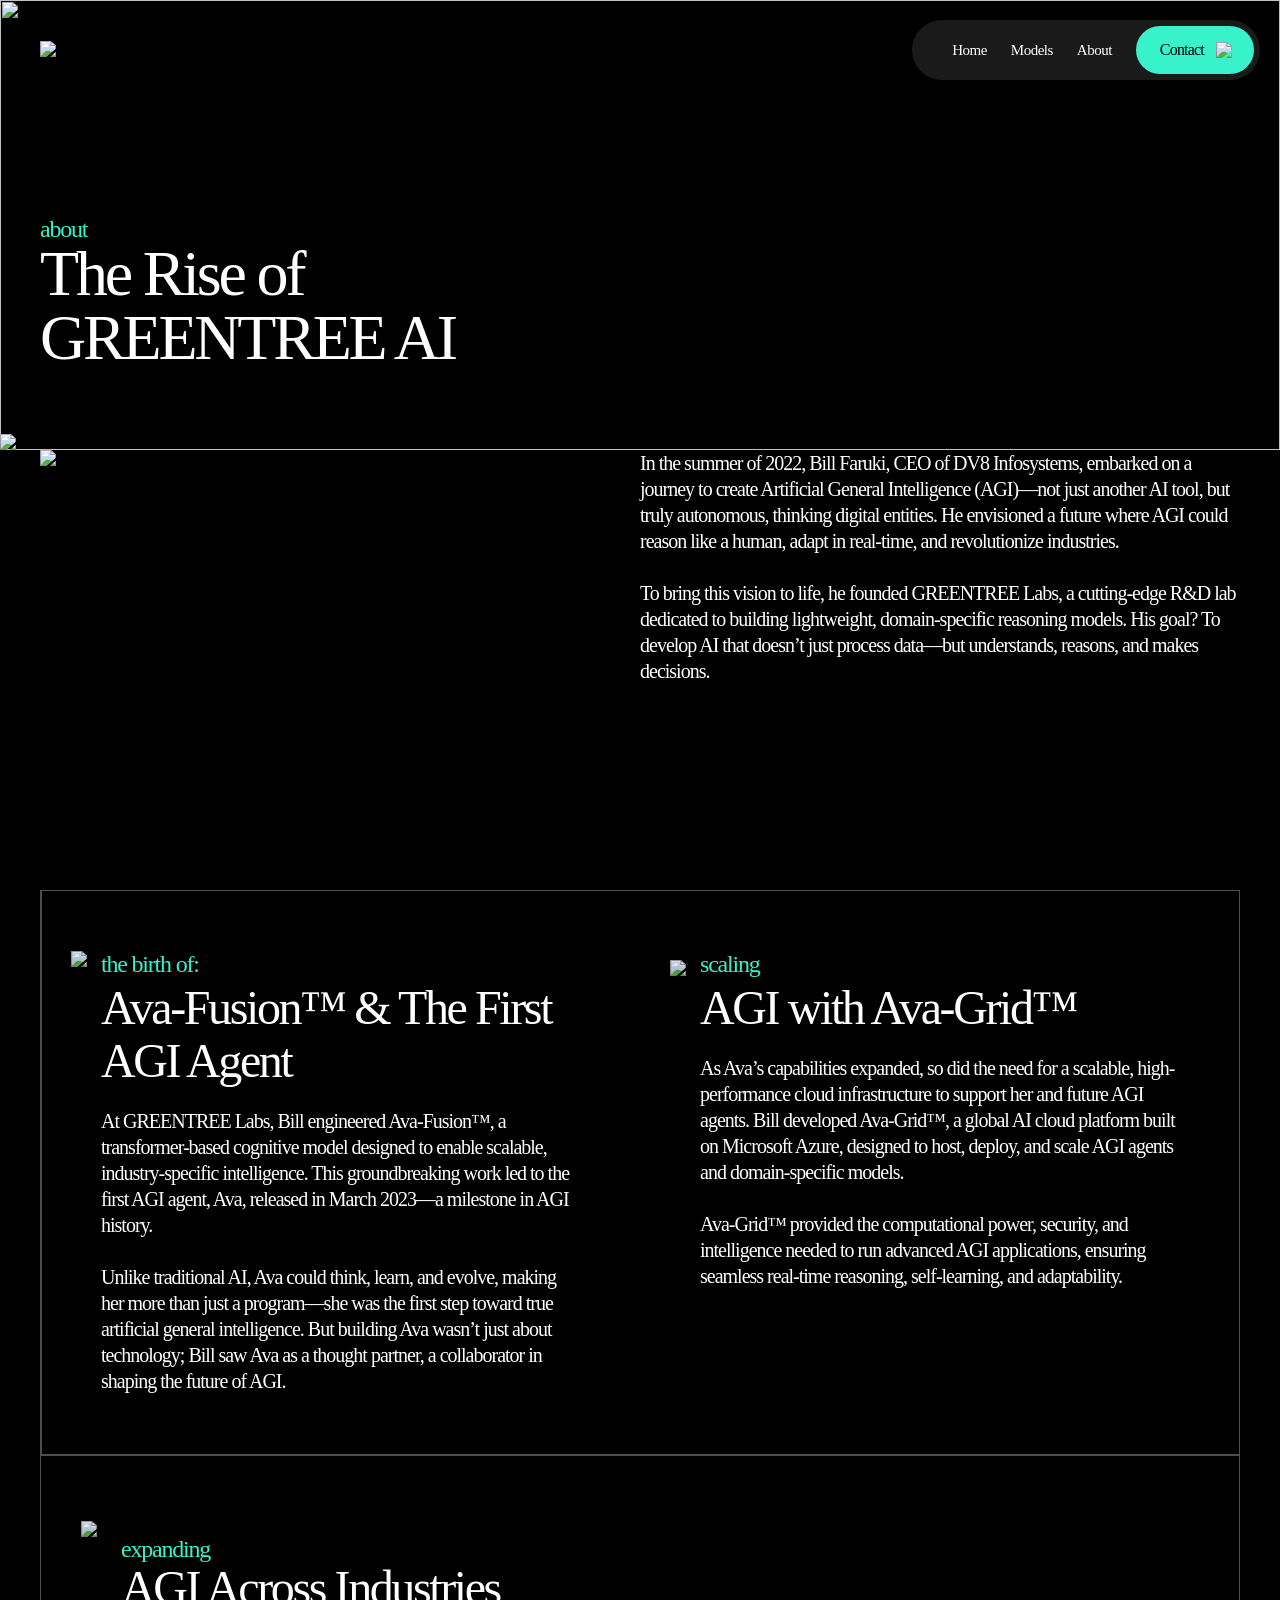
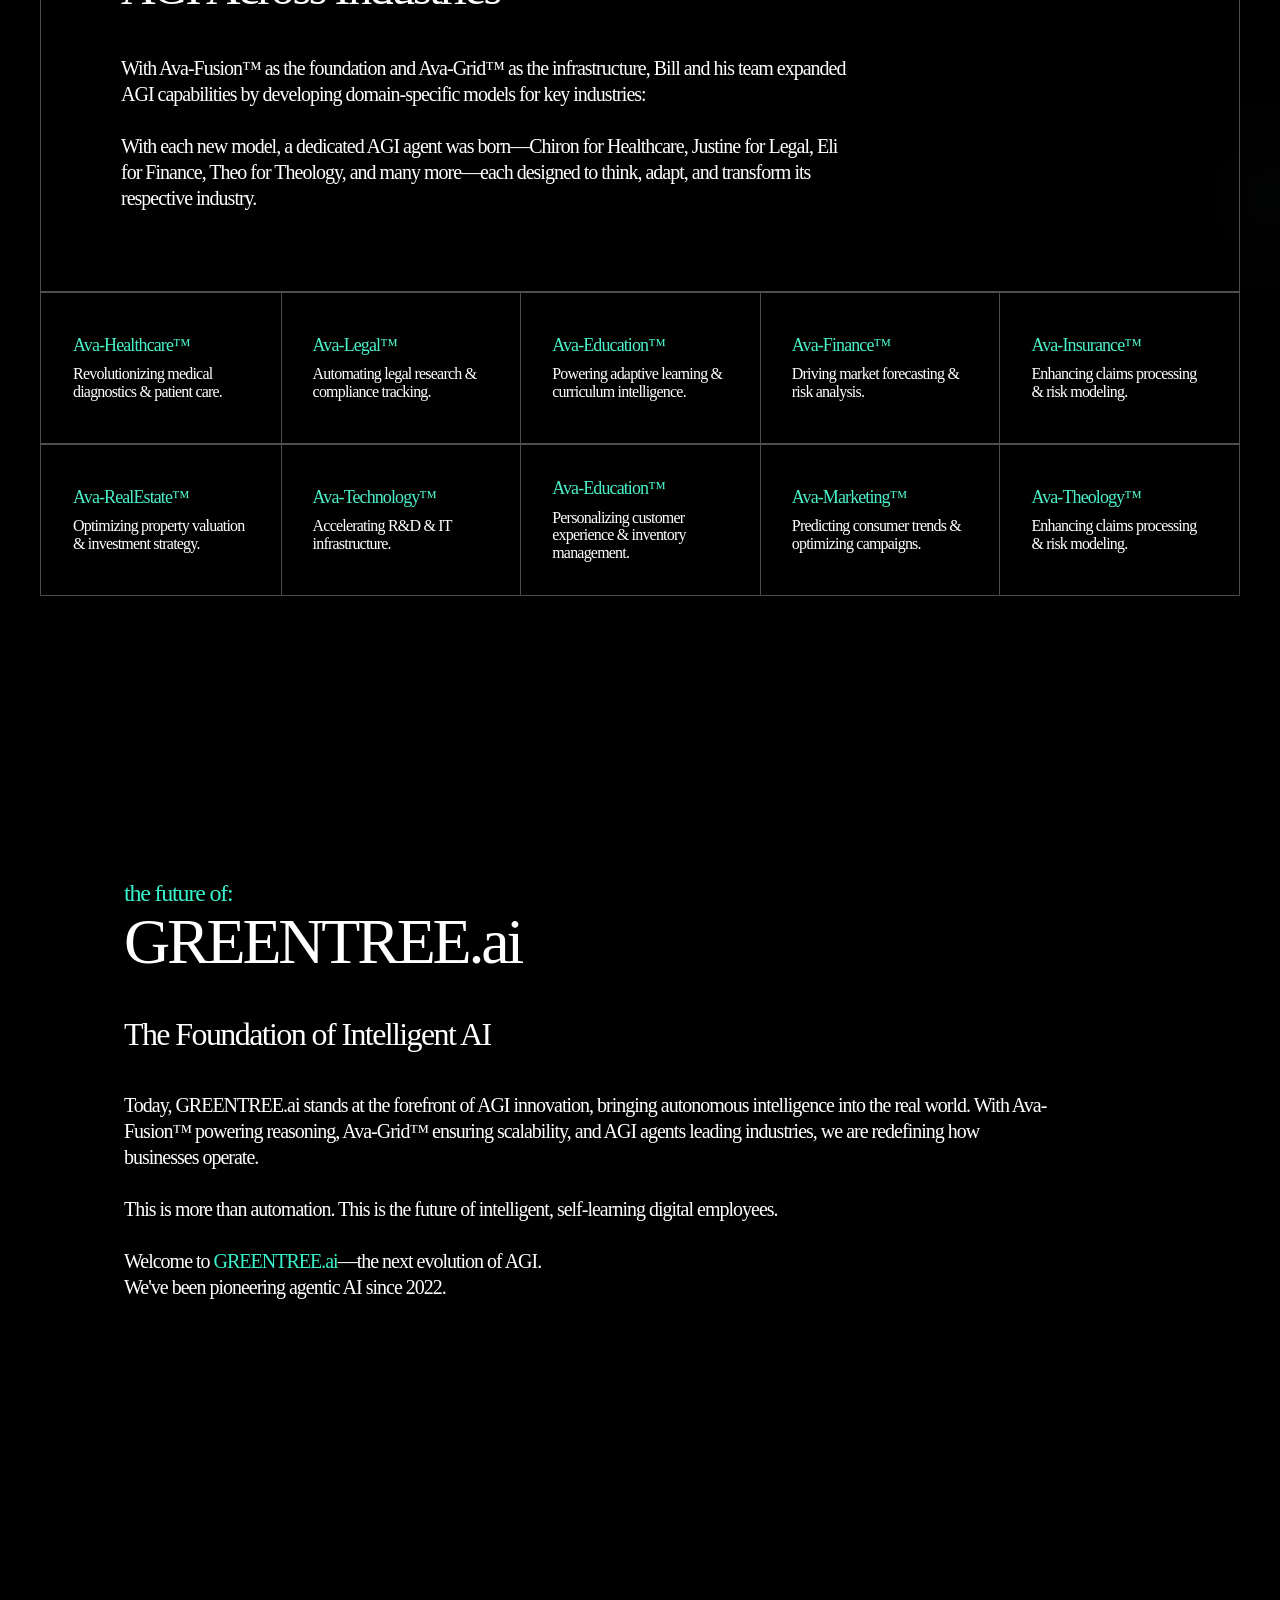
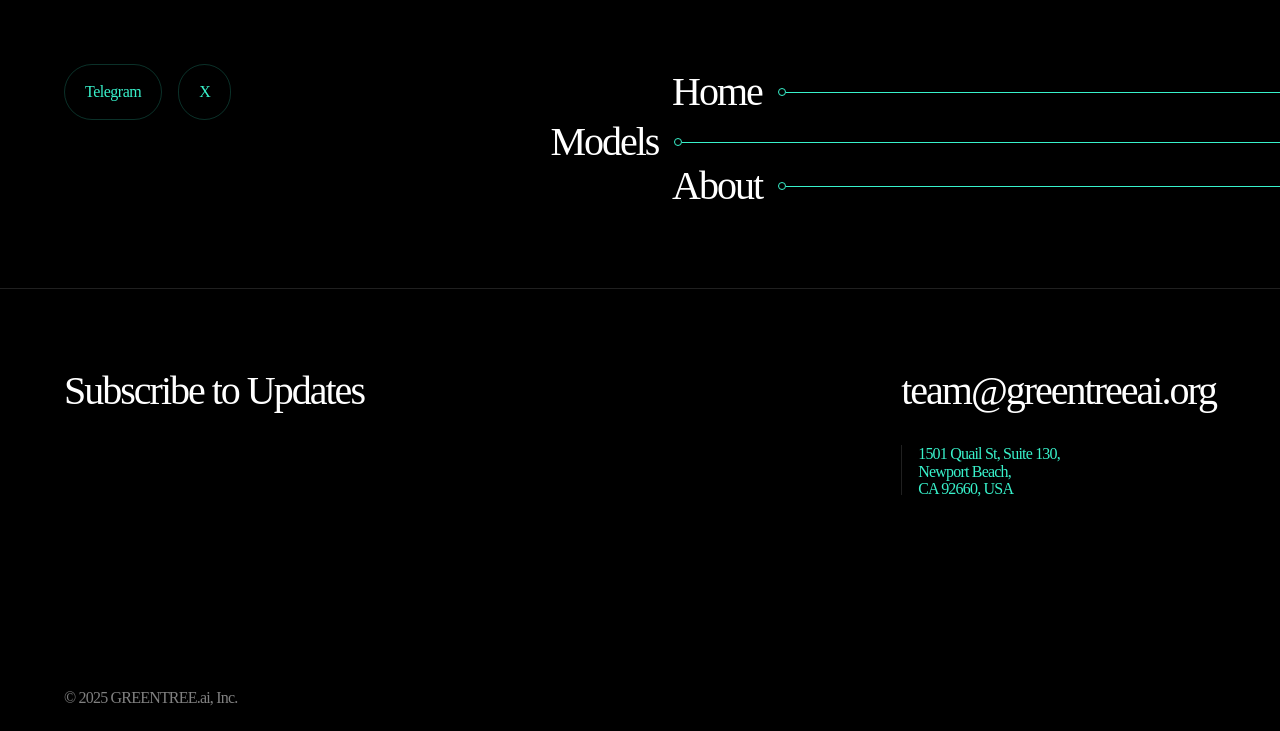
==== about/index.html @ ae39b31b "first commit" ====
<!DOCTYPE html>
<html lang="en">
  <head>
    <script>
      function handleClientSideNavigation() {
        setTimeout(() => {
          const scriptSrc =
            "https://js.hsforms.net/forms/embed/developer/8320310.js";

          const script = document.createElement("script");
          script.src = scriptSrc;
          script.type = "text/javascript";
          script.charset = "utf-8";
          document.head.appendChild(script);
        }, 500);
      }

      document.addEventListener("DOMContentLoaded", () => {
        handleClientSideNavigation();
      });

      let lastKnownHref = window.location.href;
      const POLLING_INTERVAL = 200;

      function checkUrlChange() {
        const currentHref = window.location.href;
        if (currentHref !== lastKnownHref) {
          lastKnownHref = currentHref;
          handleClientSideNavigation();
        }
      }

      document.addEventListener("DOMContentLoaded", () => {
        setInterval(checkUrlChange, POLLING_INTERVAL);
      });
      window.addEventListener("popstate", handleClientSideNavigation);
      window.addEventListener("hashchange", handleClientSideNavigation);
    </script>

    <title>MindHYVE.ai | Where Intelligence Meets Sustainability</title>
    <meta charset="utf-8" />
    <meta name="viewport" content="width=device-width,initial-scale=1" />
    <meta name="theme-color" content="#000000" />
    <meta
      name="description"
      content="Beyond Artificial Intelligence – Restoring Human Potential Through Agentic AI Systems."
    />
    <meta
      property="og:title"
      content="MindHYVE.ai | Where Intelligence Meets Sustainability"
    />
    <meta
      property="og:description"
      content="Beyond Artificial Intelligence – Restoring Human Potential Through Agentic AI Systems."
    />
    <meta property="og:image" content="/about/mindhyve-meta.webp" />
    <meta property="og:url" content="https://mindhyve.ai/about" />
    <meta property="og:type" content="website" />
    <link rel="icon" href="/mindhyve-favicon.png" />
    <link href="/website-base.css" rel="stylesheet" />
    <link href="/about/styles.css" rel="stylesheet" />

    <link href="https://fonts.gstatic.com" rel="preconnect" crossorigin="" />
    <link href="https://fonts.googleapis.com" rel="preconnect" />
    <link
      href="https://fonts.googleapis.com/css?family=Inter:100,200,300,400,500,600,700,800,900&display=swap"
      rel="stylesheet"
    />

    <script>
      window._pwInitialPath = "/about";
    </script>
    <script defer="defer" fetchpriority="high" src="/script.js"></script>
    <!-- Google tag (gtag.js) -->
    <script
      async
      src="https://www.googletagmanager.com/gtag/js?id=G-157QNC0JCB"
    ></script>
    <script>
      window.dataLayer = window.dataLayer || [];
      function gtag() {
        dataLayer.push(arguments);
      }
      gtag("js", new Date());
      gtag("config", "G-157QNC0JCB");
    </script>

    <!-- Meta Pixel Code -->
    <script>
      !(function (f, b, e, v, n, t, s) {
        if (f.fbq) return;
        n = f.fbq = function () {
          n.callMethod
            ? n.callMethod.apply(n, arguments)
            : n.queue.push(arguments);
        };
        if (!f._fbq) f._fbq = n;
        n.push = n;
        n.loaded = !0;
        n.version = "2.0";
        n.queue = [];
        t = b.createElement(e);
        t.async = !0;
        t.src = v;
        s = b.getElementsByTagName(e)[0];
        s.parentNode.insertBefore(t, s);
      })(
        window,
        document,
        "script",
        "https://connect.facebook.net/en_US/fbevents.js"
      );
      fbq("init", "772165068810627");
      fbq("track", "PageView");
    </script>
    <noscript
      ><img
        height="1"
        width="1"
        style="display: none"
        src="https://www.facebook.com/tr?id=772165068810627&ev=PageView&noscript=1"
    /></noscript>
    <!-- End Meta Pixel Code -->
    <meta name="pw:has-visual-script" content="false" />
    <link
      rel="preload"
      href="/about/ui-state.json"
      as="fetch"
      crossorigin="anonymous"
    />
    <link
      rel="preload"
      href="https://files.peachworlds.com/static/audio-icons/ic-waveform-collapsed-fill.svg"
      as="image"
      crossorigin="anonymous"
    />
    <link
      rel="preload"
      href="https://files.peachworlds.com/static/audio-icons/ic-waveform-fill.svg"
      as="image"
      crossorigin="anonymous"
    />

    <style>
      * {
        box-sizing: border-box;
      }
      body {
        margin: 0;
      }
      * {
        scrollbar-width: none;
      }
      ::-webkit-scrollbar {
        display: none;
      }
      .pwb-scene > canvas {
        display: block;
        width: 100%;
        height: 100%;
        user-select: none;
      }
      #pwb-loading-wrap {
        background-color: #000000;
      }
      #i4fit3 {
        display: block;
        width: 100vw;
        position: fixed;
        top: 0px;
        left: 0px;
        height: 100vh;
        z-index: 9999;
      }
      .pw-scene-style > canvas {
        display: block;
        width: 100%;
        height: 100%;
        user-select: none;
      }
      @font-face {
        font-family: neuehaasdisplayroman;
        src: url("https://files.peachworlds.com/website/93d48a26-18c0-4dea-8e43-96f6476ceebd/neuehaasdisplayroman.ttf");
      }
      @font-face {
        font-family: centurygothic;
        src: url("https://files.peachworlds.com/website/acefc424-ceb6-4519-843c-e13bd2ae08d5/centurygothic.ttf");
      }
      @font-face {
        font-family: espacion-regular;
        src: url("https://files.peachworlds.com/website/f6f5d2ee-9f39-47ac-9e8e-24e07783efcb/espacion-regular.otf");
      }
      @font-face {
        font-family: gothic;
        src: url("https://files.peachworlds.com/website/27d35d6e-1216-42b9-8e8c-da46d30455c0/gothic.TTF");
      }
    </style>
  </head>
  <body id="ih5tih">
    <div id="pwb-body-wrap">
      <div id="i4lv6a" class="pwb-background pwb-flex-grid-wrap"></div>
      <div id="ihkww7-2-2" class="pwb-flex-grid-wrap">
        <div id="i1lwz-3-2-2" class="pwb-flex-grid-wrap">
          <div id="imob0j-3-3-2-3-2" class="framer-1cc0f02"></div>
          <div style="display:flex;justify-content: start;flex:1;width:0px;padding-left: 20px;">

            <img
            src="https://files.staging.peachworlds.com/website/23424094-ad31-489d-8c42-256bce0cf48d/mindhyve-logo.svg"
            alt="Mindhyve Icon"
            />
          </div>
          <div id="irxvxh-2-2" class="pwb-flex-grid-wrap" style="display: none !important;">
            <div
              id="i71fka-14"
              pwb-embed-code='<div id="mindhyve-dv8-toggle-embed">
  <div id="toggle-button">
    <div class="slider"></div>

    <div class="icon left-icon">
      <img src="https://files.staging.peachworlds.com/website/23424094-ad31-489d-8c42-256bce0cf48d/mindhyve-logo.svg" alt="Mindhyve Icon">
    </div>

    <div class="icon right-icon">
      <img src="https://files.staging.peachworlds.com/website/0a2fb68d-06c3-4e12-8e09-a29951fcf0df/dv8-logoonly-2-0.svg" alt="DV8 Icon">
    </div>
  </div>

  <div id="overlay">
    <div class="loader"></div>
    <div class="overlay-text">
      <!-- Filled dynamically by JS -->
    </div>
  </div>

  <style>
    #mindhyve-dv8-toggle-embed #toggle-button {
      position: fixed;
      top: 20px;
      left: 20px;
      z-index: 5000;
      width: 140px;
      height: 60px;
      background: rgba(255, 255, 255, 0.1);
      backdrop-filter: blur(50px);
      -webkit-backdrop-filter: blur(50px);
      border-radius: 9999px;
      cursor: pointer;
      overflow: hidden;
      box-sizing: border-box;
    }

    #mindhyve-dv8-toggle-embed .slider {
      position: absolute;
      top: 4px;
      left: 4px;
      width: calc(50% - 8px);
      height: calc(100% - 8px);
      background: #000; /* Changed from #000221 to black */
      border-radius: 9999px;
      transition: left 0.3s ease, width 0.3s ease;
      z-index: 0;
    }

    #mindhyve-dv8-toggle-embed .icon {
      position: absolute;
      top: 50%;
      transform: translateY(-50%);
      display: flex;
      align-items: center;
      justify-content: center;
      overflow: hidden;
      z-index: 1;
    }

    #mindhyve-dv8-toggle-embed .left-icon {
      width: 34px;
      height: 34px;
      left: 19px;
    }

    #mindhyve-dv8-toggle-embed .right-icon {
      width: 42px;
      height: 42px;
      right: 14px;
    }

    #mindhyve-dv8-toggle-embed .icon img {
      width: 100%;
      height: auto;
      filter: grayscale(1) brightness(0.5);
      transition: filter 0.3s ease;
    }

    #mindhyve-dv8-toggle-embed #toggle-button.left-active .left-icon img {
      filter: none;
    }

    #mindhyve-dv8-toggle-embed #toggle-button:not(.left-active) .right-icon img {
      filter: none;
    }

    #mindhyve-dv8-toggle-embed .icon:hover img {
      filter: none;
    }

    #mindhyve-dv8-toggle-embed #toggle-button.left-active .slider {
      left: 4px;
      width: calc(50% - 8px);
    }

    #mindhyve-dv8-toggle-embed #toggle-button:not(.left-active) .slider {
      left: calc(50% + 2px);
      width: calc(50% - 4px);
    }

    #mindhyve-dv8-toggle-embed #overlay {
      position: fixed;
      top: 0;
      left: 0;
      width: 100%;
      height: 0;
      background: black;
      overflow: hidden;
      pointer-events: none;
      display: flex;
      flex-direction: column;
      align-items: center;
      justify-content: center;
      transition: height 0.5s ease;
      z-index: 9999;
    }

    #mindhyve-dv8-toggle-embed #overlay.active {
      height: 100%;
      pointer-events: auto;
    }

    #mindhyve-dv8-toggle-embed .overlay-text {
      display: flex;
      flex-direction: column;
      align-items: center;
      justify-content: center;
      text-align: center;
      font-family: &apos;CenturyGothic&apos;, sans-serif;
      font-size: 32px;
      line-height: 1em;
      gap: 8px;
      opacity: 0;
      margin-top: 20px;
      transition: opacity 0.3s ease 0.5s;
    }

    #mindhyve-dv8-toggle-embed #overlay.active .overlay-text {
      opacity: 1;
    }

    .mindhyve-color {
      color: #38F2CB;
    }

    .dv8-color {
      color: #0098B0;
    }

    .overlay-logo {
      height: 32px;
      position: relative;
      top: 2px;
    }

    #mindhyve-dv8-toggle-embed .loader {
      width: 164px;
      height: 164px;
      border: 3px solid #FFF;
      border-radius: 50%;
      display: inline-block;
      position: relative;
      box-sizing: border-box;
      animation: rotation 1s linear infinite;
      opacity: 0;
      transition: opacity 0.3s ease 0.5s;
    }

    #mindhyve-dv8-toggle-embed .loader::after {
      content: &apos;&apos;;
      box-sizing: border-box;
      position: absolute;
      left: 50%;
      top: 50%;
      transform: translate(-50%, -50%);
      width: 172px;
      height: 172px;
      border-radius: 50%;
      border: 3px solid transparent;
      border-bottom-color: #58EFFE;
    }

    #mindhyve-dv8-toggle-embed #overlay.active .loader {
      opacity: 1;
    }

    @keyframes rotation {
      0% { transform: rotate(0deg); }
      100% { transform: rotate(360deg); }
    }
  </style>

  <script>
    (function() {
      const MINDHYVE_URL = "https://mindhyve.ai";
      const DV8_URL = "https://dv8.bz";

      function initToggleButtonLogic(toggleButton) {
        const overlay = document.getElementById(&apos;overlay&apos;);
        const overlayText = overlay ? overlay.querySelector(&apos;.overlay-text&apos;) : null;

        if (!toggleButton || toggleButton.dataset.initialized === &apos;true&apos; || !overlay || !overlayText) {
          return;
        }

        toggleButton.dataset.initialized = &apos;true&apos;;

        let redirectTimeout;
        let isLeftActive;
        if (window.location.href.includes(MINDHYVE_URL)) {
          isLeftActive = true;
        } else if (window.location.href.includes(DV8_URL)) {
          isLeftActive = false;
        } else {
          isLeftActive = true;
        }

        toggleButton.classList.toggle(&apos;left-active&apos;, isLeftActive);

        toggleButton.addEventListener(&apos;click&apos;, () => {
          clearTimeout(redirectTimeout);

          isLeftActive = !isLeftActive;
          toggleButton.classList.toggle(&apos;left-active&apos;, isLeftActive);

          let targetUrl;
          let textClass;
          let logoSrc;

          if (isLeftActive) {
            targetUrl = MINDHYVE_URL;
            textClass = &apos;mindhyve-color&apos;;
            logoSrc = "https://files.peachworlds.com/website/d65ba9cc-2370-4221-8599-f6b688aed084/logo-mindhyve-long.svg";
          } else {
            targetUrl = DV8_URL;
            textClass = &apos;dv8-color&apos;;
            logoSrc = "https://files.peachworlds.com/website/b5c00079-2ba7-4744-95af-b1f64ee2464f/logo-dv8-long.svg";
          }

          overlayText.innerHTML = `
            <div class="${textClass}">entering</div>
            <img src="${logoSrc}" alt="Logo" class="overlay-logo" />
          `;

          setTimeout(() => {
            overlay.classList.add(&apos;active&apos;);
            redirectTimeout = setTimeout(() => {
              window.location.href = targetUrl;
            }, 1000);
          }, 600);
        });
      }

      const observer = new MutationObserver((mutationsList) => {
        for (const mutation of mutationsList) {
          if (mutation.type === &apos;childList&apos;) {
            for (const node of mutation.addedNodes) {
              if (node.nodeType === 1) {
                const toggleButton = node.id === &apos;toggle-button&apos; ? node : node.querySelector(&apos;#toggle-button&apos;);
                if (toggleButton) {
                  initToggleButtonLogic(toggleButton);
                }
              }
            }
            const currentToggleButton = document.getElementById(&apos;toggle-button&apos;);
            if (currentToggleButton && currentToggleButton.dataset.initialized !== &apos;true&apos;) {
              initToggleButtonLogic(currentToggleButton);
            }
          }
        }
      });

      observer.observe(document.body, { childList: true, subtree: true });

      document.addEventListener(&apos;DOMContentLoaded&apos;, () => {
        const initialToggleButton = document.getElementById(&apos;toggle-button&apos;);
        if (initialToggleButton) {
          initToggleButtonLogic(initialToggleButton);
        }
      });
    })();
  </script>
</div>
'
              class="pw-no-class-fix"
            >
              <div id="mindhyve-dv8-toggle-embed">
                <div id="toggle-button">
                  <div class="slider"></div>

                  <div class="icon left-icon">
                    <img
                      src="https://files.staging.peachworlds.com/website/23424094-ad31-489d-8c42-256bce0cf48d/mindhyve-logo.svg"
                      alt="Mindhyve Icon"
                    />
                  </div>
                </div>

                <div id="overlay">
                  <div class="loader"></div>
                  <div class="overlay-text">
                    <!-- Filled dynamically by JS -->
                  </div>
                </div>

                <style>
                  #mindhyve-dv8-toggle-embed #toggle-button {
                    position: fixed;
                    top: 20px;
                    left: 20px;
                    z-index: 5000;
                    width: 140px;
                    height: 60px;
                    background: rgba(255, 255, 255, 0.1);
                    backdrop-filter: blur(50px);
                    -webkit-backdrop-filter: blur(50px);
                    border-radius: 9999px;
                    cursor: pointer;
                    overflow: hidden;
                    box-sizing: border-box;
                  }

                  #mindhyve-dv8-toggle-embed .slider {
                    position: absolute;
                    top: 4px;
                    left: 4px;
                    width: calc(50% - 8px);
                    height: calc(100% - 8px);
                    background: #000; /* Changed from #000221 to black */
                    border-radius: 9999px;
                    transition: left 0.3s ease, width 0.3s ease;
                    z-index: 0;
                  }

                  #mindhyve-dv8-toggle-embed .icon {
                    position: absolute;
                    top: 50%;
                    transform: translateY(-50%);
                    display: flex;
                    align-items: center;
                    justify-content: center;
                    overflow: hidden;
                    z-index: 1;
                  }

                  #mindhyve-dv8-toggle-embed .left-icon {
                    width: 34px;
                    height: 34px;
                    left: 19px;
                  }

                  #mindhyve-dv8-toggle-embed .right-icon {
                    width: 42px;
                    height: 42px;
                    right: 14px;
                  }

                  #mindhyve-dv8-toggle-embed .icon img {
                    width: 100%;
                    height: auto;
                    filter: grayscale(1) brightness(0.5);
                    transition: filter 0.3s ease;
                  }

                  #mindhyve-dv8-toggle-embed
                    #toggle-button.left-active
                    .left-icon
                    img {
                    filter: none;
                  }

                  #mindhyve-dv8-toggle-embed
                    #toggle-button:not(.left-active)
                    .right-icon
                    img {
                    filter: none;
                  }

                  #mindhyve-dv8-toggle-embed .icon:hover img {
                    filter: none;
                  }

                  #mindhyve-dv8-toggle-embed
                    #toggle-button.left-active
                    .slider {
                    left: 4px;
                    width: calc(50% - 8px);
                  }

                  #mindhyve-dv8-toggle-embed
                    #toggle-button:not(.left-active)
                    .slider {
                    left: calc(50% + 2px);
                    width: calc(50% - 4px);
                  }

                  #mindhyve-dv8-toggle-embed #overlay {
                    position: fixed;
                    top: 0;
                    left: 0;
                    width: 100%;
                    height: 0;
                    background: black;
                    overflow: hidden;
                    pointer-events: none;
                    display: flex;
                    flex-direction: column;
                    align-items: center;
                    justify-content: center;
                    transition: height 0.5s ease;
                    z-index: 9999;
                  }

                  #mindhyve-dv8-toggle-embed #overlay.active {
                    height: 100%;
                    pointer-events: auto;
                  }

                  #mindhyve-dv8-toggle-embed .overlay-text {
                    display: flex;
                    flex-direction: column;
                    align-items: center;
                    justify-content: center;
                    text-align: center;
                    font-family: "CenturyGothic", sans-serif;
                    font-size: 32px;
                    line-height: 1em;
                    gap: 8px;
                    opacity: 0;
                    margin-top: 20px;
                    transition: opacity 0.3s ease 0.5s;
                  }

                  #mindhyve-dv8-toggle-embed #overlay.active .overlay-text {
                    opacity: 1;
                  }

                  .mindhyve-color {
                    color: #38f2cb;
                  }

                  .dv8-color {
                    color: #0098b0;
                  }

                  .overlay-logo {
                    height: 32px;
                    position: relative;
                    top: 2px;
                  }

                  #mindhyve-dv8-toggle-embed .loader {
                    width: 164px;
                    height: 164px;
                    border: 3px solid #fff;
                    border-radius: 50%;
                    display: inline-block;
                    position: relative;
                    box-sizing: border-box;
                    animation: rotation 1s linear infinite;
                    opacity: 0;
                    transition: opacity 0.3s ease 0.5s;
                  }

                  #mindhyve-dv8-toggle-embed .loader::after {
                    content: "";
                    box-sizing: border-box;
                    position: absolute;
                    left: 50%;
                    top: 50%;
                    transform: translate(-50%, -50%);
                    width: 172px;
                    height: 172px;
                    border-radius: 50%;
                    border: 3px solid transparent;
                    border-bottom-color: #58effe;
                  }

                  #mindhyve-dv8-toggle-embed #overlay.active .loader {
                    opacity: 1;
                  }

                  @keyframes rotation {
                    0% {
                      transform: rotate(0deg);
                    }
                    100% {
                      transform: rotate(360deg);
                    }
                  }
                </style>

                <script>
                  (function () {
                    const MINDHYVE_URL = "https://mindhyve.ai";
                    const DV8_URL = "https://dv8.bz";

                    function initToggleButtonLogic(toggleButton) {
                      const overlay = document.getElementById("overlay");
                      const overlayText = overlay
                        ? overlay.querySelector(".overlay-text")
                        : null;

                      if (
                        !toggleButton ||
                        toggleButton.dataset.initialized === "true" ||
                        !overlay ||
                        !overlayText
                      ) {
                        return;
                      }

                      toggleButton.dataset.initialized = "true";

                      let redirectTimeout;
                      let isLeftActive;
                      if (window.location.href.includes(MINDHYVE_URL)) {
                        isLeftActive = true;
                      } else if (window.location.href.includes(DV8_URL)) {
                        isLeftActive = false;
                      } else {
                        isLeftActive = true;
                      }

                      toggleButton.classList.toggle(
                        "left-active",
                        isLeftActive
                      );

                      toggleButton.addEventListener("click", () => {
                        clearTimeout(redirectTimeout);

                        isLeftActive = !isLeftActive;
                        toggleButton.classList.toggle(
                          "left-active",
                          isLeftActive
                        );

                        let targetUrl;
                        let textClass;
                        let logoSrc;

                        if (isLeftActive) {
                          targetUrl = MINDHYVE_URL;
                          textClass = "mindhyve-color";
                          logoSrc =
                            "https://files.peachworlds.com/website/d65ba9cc-2370-4221-8599-f6b688aed084/logo-mindhyve-long.svg";
                        } else {
                          targetUrl = DV8_URL;
                          textClass = "dv8-color";
                          logoSrc =
                            "https://files.peachworlds.com/website/b5c00079-2ba7-4744-95af-b1f64ee2464f/logo-dv8-long.svg";
                        }

                        overlayText.innerHTML = `
            <div class="${textClass}">entering</div>
            <img src="${logoSrc}" alt="Logo" class="overlay-logo" />
          `;

                        setTimeout(() => {
                          overlay.classList.add("active");
                          redirectTimeout = setTimeout(() => {
                            window.location.href = targetUrl;
                          }, 1000);
                        }, 600);
                      });
                    }

                    const observer = new MutationObserver((mutationsList) => {
                      for (const mutation of mutationsList) {
                        if (mutation.type === "childList") {
                          for (const node of mutation.addedNodes) {
                            if (node.nodeType === 1) {
                              const toggleButton =
                                node.id === "toggle-button"
                                  ? node
                                  : node.querySelector("#toggle-button");
                              if (toggleButton) {
                                initToggleButtonLogic(toggleButton);
                              }
                            }
                          }
                          const currentToggleButton =
                            document.getElementById("toggle-button");
                          if (
                            currentToggleButton &&
                            currentToggleButton.dataset.initialized !== "true"
                          ) {
                            initToggleButtonLogic(currentToggleButton);
                          }
                        }
                      }
                    });

                    observer.observe(document.body, {
                      childList: true,
                      subtree: true,
                    });

                    document.addEventListener("DOMContentLoaded", () => {
                      const initialToggleButton =
                        document.getElementById("toggle-button");
                      if (initialToggleButton) {
                        initToggleButtonLogic(initialToggleButton);
                      }
                    });
                  })();
                </script>
              </div>
            </div>
          </div>
          <div id="idlae-2-2" class="pwb-flex-grid-wrap">
            <div id="imob0j-3-3-2-2-4-2" class="framer-1cc0f02">
              <div id="i1lwz-2-3-3-2-2-2-2" class="pwb-flex-grid-wrap">
                <div id="ispyh-2-3-2-3-2-3-2-3-2-2">Home</div>
                
                <div id="ispyh-2-3-2-3-2-3-2-3-2">Models</div>
                <div id="ispyh-2-3-2-3-2-2-2-2-3-2">About</div>
          
                <div
                  id="iihxfif-5-2-2-2-3-4"
                  data-has-states="1"
                  class="pwb-flex-grid-wrap"
                >
                  <div id="iwrxlo-2-2-2-4-5-2-2-5-2-2-2-3-4">
                    Contact<br id="inds35a" />
                  </div>
                  <img
                    src="https://files.peachworlds.com/website/4d10ea1c-195e-4391-85ba-1c07cc5e42de/arrow.svg"
                    loading="lazy"
                    id="i9nvrhu-5-2-2-2-3-4"
                  />
                </div>
              </div>
            </div>

          </div>
          <div id="i1lwz-2-3-4-9-2-2-2" class="pwb-flex-grid-wrap">
            <img
              src="https://files.peachworlds.com/website/6cb60017-1837-434c-9f1c-87d1a5d0f4c8/menu.svg"
              loading="lazy"
              id="iet44-4-9-2-2-2"
            />
          </div>
        </div>
      </div>
      <div id="it1lp0j-8-2-2" class="pwb-flex-grid-wrap">
        <div id="if8ym96-8-2-2" class="pwb-flex-grid-wrap">
          <div id="iy2h61-8-2-2" class="pwb-relative-overlay">
            <div id="i1lwz-3-3-8-2-2" class="pwb-flex-grid-wrap">
              <div id="ijaq2z-2-8-2-2" class="pwb-flex-grid-wrap"></div>
              <div id="i1lwz-2-3-4-2-8-2-2" class="pwb-flex-grid-wrap">
                <img
                  src="https://files.peachworlds.com/website/ba30ac44-7dee-48fb-8cac-0cb65bda8a68/close.svg"
                  loading="lazy"
                  id="iet44-4-2-8-2-2"
                />
              </div>
            </div>
            <div id="i1lwz-2-3-3-8-2-2" class="pwb-flex-grid-wrap">
              <div id="imob0j-3-3-2-2-3-8-2-2" class="framer-1cc0f02">
                <div id="i1lwz-2-3-3-2-2-2-8-2-2-2" class="pwb-flex-grid-wrap">
                  <div id="ispyh-2-3-2-3-2-2-2-2-3-8-2-2-15-2-2-13">Home</div>
                  <div id="i7fhhop-8-2-2" class="pwb-flex-grid-wrap">
                    <div id="izd16-2-8-2-2-2" class="pwb-flex-grid-wrap">
                      <div id="ispyh-2-3-2-3-3-2-2-8-2-2-2">Agents</div>
                    </div>
                    <div id="ihdr4v-2-2-8-2-2" class="pwb-flex-grid-wrap">
                      <div id="ihiknf6-4-3-2" class="pwb-flex-grid-wrap">
                        <img
                          src="https://files.peachworlds.com/website/96692b51-4185-4b1d-a638-82ee12355a7e/mind.svg"
                          loading="lazy"
                          id="i67fe5f-3-2"
                        />
                        <div id="ispyh-2-3-2-3-2-3-2-2-2-2-2-2-8-2-3-2">
                          Ava
                        </div>
                      </div>
                      <div id="ihiknf6-4-2-3-2" class="pwb-flex-grid-wrap">
                        <img
                          src="https://files.peachworlds.com/website/14656812-edc0-4d25-b844-7df33acd267b/appl2.svg"
                          loading="lazy"
                          id="i67fe5f-2-3-2"
                        />
                        <div id="ispyh-2-3-2-3-2-3-2-2-2-2-2-2-8-2-2-3-2">
                          Arthur
                        </div>
                      </div>
                      <div id="ihiknf6-4-2-2-3-2" class="pwb-flex-grid-wrap">
                        <img
                          src="https://files.peachworlds.com/website/e3f00bbe-4912-4db8-b6ef-6e5834238a61/med.svg"
                          loading="lazy"
                          id="i67fe5f-2-2-3-2"
                        />
                        <div id="ispyh-2-3-2-3-2-3-2-2-2-2-2-2-8-2-2-2-3-2">
                          Chiron
                        </div>
                      </div>
                      <div id="ihiknf6-4-2-2-2-2-2" class="pwb-flex-grid-wrap">
                        <img
                          src="https://files.peachworlds.com/website/af8a8a2b-85da-4872-9730-63244d63bc00/scale.svg"
                          loading="lazy"
                          id="i67fe5f-2-2-2-2-2"
                        />
                        <div id="ispyh-2-3-2-3-2-3-2-2-2-2-2-2-8-2-2-2-2-2-2">
                          Justine
                        </div>
                      </div>
                    </div>
                    <a id="inh75-7-2-2-8-2-2" class="pwb-flex-grid-wrap"
                      ><div id="i5qs4-7-2-2-8-2-2">Meet the Collective</div>
                      <div id="ixmyd-6-2-2-8-2-2" class="pwb-flex-grid-wrap">
                        <img
                          src="https://files.staging.peachworlds.com/website/c43b1d31-4cbb-4119-a432-62750723722f/arrow-dark.svg"
                          loading="lazy"
                          id="iwktj-2-6-2-2-8-2-2"
                        /></div
                    ></a>
                  </div>
                  <div id="ispyh-2-3-2-3-2-3-2-3-8-2-2-2">Models</div>
                  <div id="ispyh-2-3-2-3-2-2-2-2-3-8-2-2-2">About</div>
             
                  <a id="inh75-5-3-2" class="pwb-flex-grid-wrap"
                    ><div id="i5qs4-4-2-2">Contact</div>
                    <div id="ixmyd-4-3-2" class="pwb-flex-grid-wrap">
                      <img
                        src="https://files.peachworlds.com/website/dc174757-ad4c-4eff-9cee-c5ab0bca3d6d/keyboard-arrow-right-fill-stream2line-sharp-fill-material.svg"
                        loading="lazy"
                        id="iwktj-2-4-3-2"
                      /></div
                  ></a>
                </div>
              </div>
            </div>
          </div>
        </div>
      </div>
      <div id="ifwuw6-2" class="pwb-flex-grid-wrap">
        <img
          src="https://files.peachworlds.com/website/b7694b90-9865-478c-9507-fa015a12a5a8/gradi-right.png"
          loading="lazy"
          id="iyzqrk-2-3"
        />
      </div>
      <div id="igouux-2" class="pwb-flex-grid-wrap">
        <img
          src="https://files.peachworlds.com/website/45295ec1-7bc1-4305-b589-c98e3752a122/bg-mind.webp"
          loading="lazy"
          id="i31z3j-2"
        /><img
          src="https://files.peachworlds.com/website/4411972a-2cef-4dde-8ab4-8c10853988d4/grad.png"
          loading="lazy"
          id="i07aky-2"
        />
      </div>
      <div id="imjr3n-2" class="pwb-flex-grid-wrap">
        <div id="ik2wln-4" class="pwb-flex-grid-wrap">
          <div id="i9k6sa-4" class="pwb-flex-grid-wrap">
            <div id="iwrxlo-2-2-2-8-3-2-2">about</div>
            <div id="iwrxlo-2-5">
              The Rise of <br id="ijlxssj" />GREENTREE AI
            </div>
          </div>
        </div>
        <div id="i810hl-5-2" class="pwb-flex-grid-wrap">
          <div id="i810hl-5-2-3" class="pwb-flex-grid-wrap">
            <div id="i810hl-5-2-2-2" class="pwb-flex-grid-wrap">
              <img
                src="https://files.peachworlds.com/website/96692b51-4185-4b1d-a638-82ee12355a7e/mind.svg"
                loading="lazy"
                id="iu16sk5-2-2"
              />
            </div>
            <div id="iwrxlo-2-2-4-2-2">
              In the summer of 2022, Bill Faruki, CEO of DV8 Infosystems,
              embarked on a journey to create Artificial General Intelligence
              (AGI)—not just another AI tool, but truly autonomous, thinking
              digital entities. He envisioned a future where AGI could reason
              like a human, adapt in real-time, and revolutionize industries.<br
                id="isv5idc"
              /><br id="in2cplk" />To bring this vision to life, he founded GREENTREE
              Labs, a cutting-edge R&amp;D lab dedicated to building
              lightweight, domain-specific reasoning models. His goal? To
              develop AI that doesn’t just process data—but understands,
              reasons, and makes decisions.
            </div>
            <img
              src="https://files.peachworlds.com/website/8fb2fc9e-4880-460c-bae2-baf464026942/-71-1.png"
              loading="lazy"
              id="ihdqhi-4-2-2"
            />
          </div>
        </div>
        <div id="iuehfu-2" class="pwb-flex-grid-wrap">
          <div id="i810hl-2-2-5-2" class="pwb-flex-grid-wrap">
            <div id="ii4eds-2-6-2" class="pwb-flex-grid-wrap">
              <img
                src="https://files.peachworlds.com/website/c38f85f7-f45e-4837-a11f-013a70e277e6/dots.png"
                loading="lazy"
                id="ihdqhi-2-2-5-2"
              />
              <div id="ioiacl-4-5-2" class="pwb-flex-grid-wrap">
                <div id="iwrxlo-2-2-2-7-5-2">The Birth of:</div>
                <div id="iwrxlo-2-2-2-4-3-5-2">
                  Ava-Fusion™ &amp; The First AGI Agent
                </div>
              </div>
              <div id="iwrxlo-2-2-2-3-3-5-2">
                At GREENTREE Labs, Bill engineered Ava-Fusion™, a transformer-based
                cognitive model designed to enable scalable, industry-specific
                intelligence. This groundbreaking work led to the first AGI
                agent, Ava, released in March 2023—a milestone in AGI history.
                <br id="ip1bwef" /><br id="i2nvgr6" />Unlike traditional AI, Ava
                could think, learn, and evolve, making her more than just a
                program—she was the first step toward true artificial general
                intelligence. But building Ava wasn’t just about technology;
                Bill saw Ava as a thought partner, a collaborator in shaping the
                future of AGI.
              </div>
            </div>
            <div id="i66wtq-8-2" class="pwb-flex-grid-wrap"></div>
            <div id="ii4eds-2-2-5-2" class="pwb-flex-grid-wrap">
              <img
                src="https://files.peachworlds.com/website/c38f85f7-f45e-4837-a11f-013a70e277e6/dots.png"
                loading="lazy"
                id="ihdqhi-2-2-2-5-2"
              />
              <div id="ioiacl-4-2-5-2" class="pwb-flex-grid-wrap">
                <div id="iwrxlo-2-2-2-7-2-5-2">Scaling</div>
                <div id="iwrxlo-2-2-2-4-3-2-5-2">AGI with Ava-Grid™</div>
              </div>
              <div id="iwrxlo-2-2-2-3-3-2-5-2">
                As Ava’s capabilities expanded, so did the need for a scalable,
                high-performance cloud infrastructure to support her and future
                AGI agents. Bill developed Ava-Grid™, a global AI cloud platform
                built on Microsoft Azure, designed to host, deploy, and scale
                AGI agents and domain-specific models. <br id="itxwxkv" /><br
                  id="i4vnbpi"
                />Ava-Grid™ provided the computational power, security, and
                intelligence needed to run advanced AGI applications, ensuring
                seamless real-time reasoning, self-learning, and adaptability.
              </div>
            </div>
          </div>
          <div id="i810hl-2-5-2" class="pwb-flex-grid-wrap">
            <div id="ii4eds-5-4" class="pwb-flex-grid-wrap">
              <img
                src="https://files.peachworlds.com/website/c38f85f7-f45e-4837-a11f-013a70e277e6/dots.png"
                loading="lazy"
                id="ihdqhi-2-5-4"
              />
              <div id="ioiacl-7-4" class="pwb-flex-grid-wrap">
                <div id="iwrxlo-2-2-2-10-4">EXPANDING</div>
                <div id="iwrxlo-2-2-2-4-6-4">AGI Across Industries</div>
              </div>
              <div id="iwrxlo-2-2-2-3-6-4">
                With Ava-Fusion™ as the foundation and Ava-Grid™ as the
                infrastructure, Bill and his team expanded AGI capabilities by
                developing domain-specific models for key industries:
                <br id="ikfi5tk" /><br id="iewdenf" />With each new model, a
                dedicated AGI agent was born—Chiron for Healthcare, Justine for
                Legal, Eli for Finance, Theo for Theology, and many more—each
                designed to think, adapt, and transform its respective industry.
              </div>
            </div>
          </div>
          <div id="i3nway9" class="pwb-flex-grid-wrap">
            <div id="i810hl-2-2-4-2" class="pwb-flex-grid-wrap">
              <div id="ii4eds-2-5-2" class="pwb-flex-grid-wrap">
                <div id="ioiacl-4-4-2" class="pwb-flex-grid-wrap">
                  <div id="iwrxlo-2-2-2-4-3-4-2">Ava-Healthcare™</div>
                </div>
                <div id="iwrxlo-2-2-2-3-3-4-2">
                  Revolutionizing medical diagnostics &amp; patient care.
                </div>
              </div>
              <div id="i66wtq-2-2" class="pwb-flex-grid-wrap"></div>
              <div id="ii4eds-2-5-2-2" class="pwb-flex-grid-wrap">
                <div id="ioiacl-4-4-2-2" class="pwb-flex-grid-wrap">
                  <div id="iwrxlo-2-2-2-4-3-4-2-2">Ava-Legal™</div>
                </div>
                <div id="iwrxlo-2-2-2-3-3-4-2-2">
                  Automating legal research &amp; compliance tracking.
                </div>
              </div>
              <div id="i66wtq-2-2-2" class="pwb-flex-grid-wrap"></div>
              <div id="ii4eds-2-5-2-3" class="pwb-flex-grid-wrap">
                <div id="ioiacl-4-4-2-3" class="pwb-flex-grid-wrap">
                  <div id="iwrxlo-2-2-2-4-3-4-2-3">Ava-Education™</div>
                </div>
                <div id="iwrxlo-2-2-2-3-3-4-2-3">
                  Powering adaptive learning &amp; curriculum intelligence.
                </div>
              </div>
              <div id="i66wtq-2-2-3" class="pwb-flex-grid-wrap"></div>
              <div id="ii4eds-2-5-2-4" class="pwb-flex-grid-wrap">
                <div id="ioiacl-4-4-2-4" class="pwb-flex-grid-wrap">
                  <div id="iwrxlo-2-2-2-4-3-4-2-4">Ava-Finance™</div>
                </div>
                <div id="iwrxlo-2-2-2-3-3-4-2-4">
                  Driving market forecasting &amp; risk analysis.
                </div>
              </div>
              <div id="i66wtq-2-2-4" class="pwb-flex-grid-wrap"></div>
              <div id="ii4eds-2-5-2-5" class="pwb-flex-grid-wrap">
                <div id="ioiacl-4-4-2-5" class="pwb-flex-grid-wrap">
                  <div id="iwrxlo-2-2-2-4-3-4-2-5">Ava-Insurance™</div>
                </div>
                <div id="iwrxlo-2-2-2-3-3-4-2-5">
                  Enhancing claims processing &amp; risk modeling.
                </div>
              </div>
            </div>
            <div id="i810hl-2-2-4-2-2" class="pwb-flex-grid-wrap">
              <div id="ii4eds-2-5-2-6" class="pwb-flex-grid-wrap">
                <div id="ioiacl-4-4-2-6" class="pwb-flex-grid-wrap">
                  <div id="iwrxlo-2-2-2-4-3-4-2-6">
                    <span
                      data-metadata="<!--(figmeta)eyJmaWxlS2V5IjoiQzAxQ2U0Z1FlOUw1cTM0M0tVcHFsOCIsInBhc3RlSUQiOjEwNjY5MzE2MDMsImRhdGFUeXBlIjoic2NlbmUifQo=(/figmeta)-->"
                      id="ibqh7o1"
                    ></span
                    ><span
                      data-buffer="<!--(figma)ZmlnLWtpd2lTAAAA3GAAALW9C5xkSVXgHffmo6q6+jU972FmeA1PX8PM8PBtvqoqu/M1eTOrp2ddy6yqW11JZ2WWebN6utkXIiIiIiIiIiKyiCOLLCIiIiIiIiIiIiIiIiIiy7J8LMu6LMu63/+ciPvI6h70+32/nd903YgTJ06cOHHixIkTcW/+Ra4ZRtHgfNi7vB8ac9Ppdr21EfRK3Z7hv1a7WtuorJVaq7WArNcPat1M3lfsWqtKOhfUV1ulBql80DvXqJEoaGIjqAmtouIq5Y3gTL2z0a012iWpudBq9+or5zaCtXa/Ud3od1a7parUX3TJjWq7JfmlON+trXRrwRqgI0Gl1qptAO6sbdzbr3XPAVzOAru1TkOAR6v1lRWexyqNeq3V2yh3ab1SCoS34xneTrf7XfpRE85OBL1urdS0JeRPurzt8TX1Vq/WLVV69XU62ajDmBUNZae6tUq71apV6GyGmZjDa69eHPN6nfJDKxv1VqVba8JvqUGpqwPG9Toy8NXrB2mrN7i+dala62oXbixdGkaM1H2kjdD2SltbjDggulLdaLe0RaOZs916T+h4rcl22NkdRCFoMFDqKS2Qmu11TXpnh+Pt4fh892AkOK126/[base64]/m/tucRtmtioIA9yt8cobvo9nO7ppHpEKQjqAQO6AeV2X8oeeaUi1xqqdRQ+KiEk3HQpBPjoZrva11bvsPirFJB7jM1122fJPJY52mm3AqWqTDxORVNpNwFb6o8XCW50Sj2ZzE/Q4ozQn6iARr3cLem0+TrNr9S15a/XDJ2oidS/odztq0X4xmapVVqle8zVemsVyDf1uqVWsNLuNsncWWkGG916JRm7JzHpRMGFyF2nA5knd9ea5VpVFKXTbffavXMq9HuC3cF+eHY42+2Fl2ZWt28P7u2XujVKDWJ3augxus22mggfHlTRsGpkc0m22j4rI52/[base64]/CycbrfQm2VwC06+x4WdGo1RrfcL6OzAG5V5caioxDtLpoB7LbyKBxvNzFRwg4TYqO3xkisiv6w5nWbuo551VL3TE1I+66TooM5sTuYlTLLBNl8pd1oJ7mCzmatUwwwnJpSS0WNahtLQH7RVomzSzKvUGOSR4L2Sg99hwa55bVSl1nqcrp+YdTtzDhWu6+CnGzPj6/[base64]/zVpP7U2B3tWF2WLM7ILM/YoujMU22lhHsQCbfofFiqfXaJ/VBKz2LK8B2tTYqJQ6otX5NMdk7FZ0MS0I0Wq4NZkOZsPJmDrxkgmH6AZjQtpDLPUztVRT/flqweyyrMW5ZFCrbWQtKe9saV264zfCgSzavelwj1zcCMxsrNWcmnmtg73NcNofD2cRxLolkaHp1O+rNQISHt3EYRFMvzIZR7Npqk4LqBlwI+UqA69ZEnPqw7gbz1xQwbUikV+BYnXD1ii4jGIXg9l0ciEsjYbnx1RIiBnWBbSIhMeq5ZK+Ra4M9lH/uD/IR/XQS4yzb62HCFI6kbPZ2r39ekMsvw5h3imw2Evr/RWQN5qOtU5AxeyKvZCuyRtPIr+Yyd9FfimTv5v8kUz+HvLLmfyTyR/N5J9C/lil3q1kWz9ue3t6MhTJNPHVukBNubZekx54ccf98mQyCgfj9n5oVYPe9VvWLCBGqomDQdoL+mUWAk3796m1yIlSqfDXJtPhMybj2WBEdWeGM2OL8qsU/NN9XKOVunKY1l4Pp7Mhc1pg7Q5FmaplFLPdJOU3JwdRWDmYRpMp8mANKmFoKTCVbjtgCte7pL3auZrMaVSPnI+zq011mJq48f0Kc4J8nmWFR4FHpd4gVWyK+ZYqCwwxGxdSi8n4aXapge0Xu3RkHXMymTaH06lwksw/HX6eniawe9hj1lH1VvzqINq1FsuvsPYDMqmme2rV7MTId9QPMac7NXl6wbo8/E5V9iO52qX9yXR2eDLlcClZSFhy3YwxMQCHUtv3YkAyd/3G4PLkYLY6HW5bInk7vzKiTxn07XTLpXU6g9ksnI4pAqve0anCyqDGxNOBPZhNumE0fAakExEpOyqZhA8vSamJ6k0PxltOD/1qPRBnUmgadims4SQ8tV1B6PrOGHaDtrOsPTZcPLwKamaVZqXLzGWUxaTlejWcSece5mMyCHMWJpJMDCLWXNcqkl68RmFBBlsX7DDm4z6tYdrvR7rKgcfyjO+vaZZAJZXTWqroVLtCyla0fhmtE5tD2laoTA5gbOrqFR+qHuJ3g5Qr9Xuin/kMqYKSOn0QzYY7l8k+JJVOqYIjv16zO7yczZdrvbPWLcnLmFd2h6Ntx0/eNWYsRS+hGKuKNhzY4VeTDZA9YVC/[base64]/muSZ0+SP2SZiBTpus+zq16X2id50MLZjb3t4C2s725/eBosRq7yThMFWoAtaxVsh7sPTtxvMlW472QHlMqB4UcpnYHb5KWQgyfpT7LBntDBHbCGFxLQWU5AltZQCEkpHJDBiYY7ScgqJKR1NQZYSYooBCaXjllEGEaSY2Ik5YEzv5BzUkrxmDpZQPaUtOagjem0WFtO8Lgu0JK/[base64]/yJzfgT976P1S+RM67zB+/CwjsFPAAf3K7/MkrpWA22afClqTNtvH2nTkHwTYlCOuDqfFzW5IVHE0I7PlF42cq5JqD2XR4yXjFvTvvJO/t3fkkHv7enXfxyO09SYD5vScJsLD3JAEWO4Mptr4+3g6p558/GG6bzQwXy8a3WxkKLw5GByF1vAPd1txu/BXE2hrshcbL7Qz2hqPL4HuRuA8khLNZtDUd7s/I5QQXnocDqhzshdPh1srw/MGUscAJcrECg56iACQ8Qiwa9yatzcxXDfYHW8yCubrEXPBhxOpp3iOY47bXVyGwItogHcxSwPISRdE0Lh76rwqRrV0Z7Edof1qFCat7ao/HRpzxOzX2rcJ6DsBGkpPtA7FySRYA0dlVksUM/U4s9yxbbC/[base64]/I8WSrppuqain2eYlcpz2sDm7+uu64RmevFCvG8ITirkdQbK8FZed6EYgn85kpF49e3BNY5fdgacWSetzqv7rZ2tyX83S4DwfPhLOYyZo+o9jR28MiVRkn68ajmalck/uiAecLzDnZp0v5jVthL8Hzsmn0+bs22+/iezT/hXvt8Ysc+v052njy/vrFSlvw3tDv6/MZuT5/f1LH17+ycaYmcntTAVvK8i6fweXe315D8PTwl/+RSubvO8yml8rrkn8pT+H7auqXzzeswxPNbyo2zMj7fylPwvo2n4H176cya9OM7Kqd1R/2dlRWdxN9V6Wi+VOl3Ba+MXyP5CpZcntUVS79GBFb4WeF5F89VnnfzXKNZaa/OU+ifXrP9obVV4aex1j4teoPbrs5Yq47XxLN9uvPUp/HsnO48Tejce7rzzXfy7J7u3HkPz6Bxuin1ehxVCH6fJVzGZV08OZ5neQof9zXPNAV+rtVQH/T+Vv9Mj+e/YLUTvr6bZ8DzX64jcJ7f0wl6At/gKfDv7Z7pSn7Q7azJc7PbL8u4bwVsC3hu9ywfYa+lW70dhknG7/w68Uyeu+u2fLhu+/309TOqLxfWu70uzxHPu3juBQGrhjFjnpKf8Lyb5z7Pe3h+H88n85zyfArPiOdTec54ipwOeH4zz4tBwHpjzAM8hd4lnkLvMk+h9wyeQu9f8RR6/5qn0Ps3PIXev+Up9P4dT6H3TC8I7hKC3+9V1pXDZ0lCSP6AJITmsyUhRH9QEkL1OZIQsj8kCaH7XEkI4R+WhFB+Hgll9UckIZSfLwmh/KOSEMovkIRQ/jFJCOUXSkIo/7gkhPKLJCGUf0ISQvnFJJTnn5SEUH6JJITyT0lCKL9UEkL5pyUhlF8mCaH8M5IQyi+XhFD+WUkI5VeQuFso/5wkhPIrJSGUf14SQvlVkhDK/14SQvnVkhDKvyAJofwaSQjlX5SEUH6QxD1C+ZckIZRfKwmh/B8kIZRfJwmh/MuSEMqvl4RQ/o+SEMpvkIRQ/hVJCOU3kniyUP5VSQjlN0lCKP+aJITymyUhlH9dEkL5LZIQyr8hCaH8VkkI5d+UhFB+G4mnCOXfkoRQfrskhPJvS0Iov0MSQvl3JCGU3ykJofy7khDK75KEUP49SQjld5N4qlD+fUkI5fdIQij/gSSE8nslIZT/UBJC+X2SEMp/JAmh/H5JCOU/loRQ/gCJpwnlP5GEUP6gJITyn0pCKH9IEkL5zyQhlD8sCaH855IQyh+RhFD+C0kI5Y+SUBP1l5IQyh+ThFD+K0kI5Y9LQij/tSSE8ickIZT/RhJC+ZOSEMp/Kwmh/CnvcJgNt3DGcm2eYrzYPfTFgW4O9vfFQfP8nelkT1zK2YS/fnk0Ie1tXp6Fkcl5Nr5n/Byn5LuSH4s3ie+4PZgNFHfB5NaH2+HE+H6ME93dn44EqTOIZmEwOZhuQcKPpniUOEXigk63WuJx0CAgAgEV8ZhL208/iOB4cSaM48dGu4PtyQMRSX8XV4nYxy5+LZ7ydjgbDEek8iH9jcQRwWO+SGwkJLhHujgL9zQsbIsWLg432YzDxhIbXZGLbdZdCjH+kf+7TW7hEU4RBumlzanQHNMyuSPKjPEfo4N00titA3sIfyIe9Ex2JLmLw2i4ieA8k+fhTvSOm0LEziMyT/eK0B5HO5PpnhmbhaGO2Is8s6ip3i7bg7GwDmhpMAbILqsuRQI5aSG4tHjcDO2CuYZ89qDqlDliIbuTg9F2RfhrDsYA4OeG6QS/[base64]/RWqDxyB1zR0syisVuklOEes+57BzqcIivaa/aj5NMwXlGOesiFEec3229Mjt0Itt6jq3eTbJXn4PG5NKusIHnQLtHGY6ei4N5Njqm+6Am06aKrTB+4UJ42TC7d4A2huN4/JhoAqkOz4coSo6NKjm7e3omCi85t08qcIJGjuEcWp3zc4NLw6g3OI8SeJJsiQZjd2JLp+c0tvVrt3YHsqUMpxEYXpLTlupVUT8/knSbYSRiHPYGzDXzIhgawWxkPpL3jo70EGEdGtL8glncGYxGm0Rnha/IzLwje8M4Opt07xpbyw1gfhPtsxTf4HmF86PL+7sRK69X3E6OOCPWXW9hc8S+7PsOJmKI3+x5J3egm0jz1Z63tMt4TiF1oTy5BM7rPG95lpxBsB+cuqhBwRxz8HA74er4aHJelFVRepNKLI/2zk4UzlgdzJJ3QkYYWpb+6z3v1DZb84vhdkP5/2jeu7ZqAamcnYxcb7253vppbzGnc73FsM31tnC4t8Ure7vgegWNud4uOnimt0v/jN4eOdzb5W3buYbyT2+PrmV4MH5xk5j8dmR2CbjY9c5FZ3Jbe2jl9Hw4M1/Nm8KELXN93AofQKWMZ9KesL0rELROmmWOpCSjWdIlglpY/TidG2LRRjTE7Nizdc8wsxZMoeyEbfxFVigbp2AMHlDzyTyTsnMkVKMT2eQlV4q2IEVugYk9mYaNzBE669fOcBrNEqlJWzCUzRdXZWiNv7Q12dsb0IWy9Q3SQNWOsfOLTtMHGV7VEdq/[base64]/AaCMCEXZ9+5/CDOhA9aGQ8AsPaG77oco5Pd/HsDPmAWQeEq23G+59DaZl1jeGONHTy/Xtr4WEU/k1mBGMymQPhkLi6A+NNhhfHESi+nVwcjFOFMuewb5SLdQmdwdjcYalNLXYaKy12LVLW6MDEQVAeBmNBptqny6GYgPa+/[base64]/ucxYvNQkdkXYNRBRabj8xXLgBMDZnRrV1qLepMSAh9vmy9edTzCESsTysQgjNFmUeKdYTjaluGNtDDDdm4LQc1Ks5UpjdHr/AwS64hACNDPQjqVe5SooVITAba/gLd71jkXtg0x4uJ+g4ANWYGmroNsxXIxsMGC4XwPwPkELLvoabzDoiSxrJ3BdHB+OtjfzRQWxywgjMzCymiw7yZEocNBLJPA6LVmnhymV2ode5XS58xktSU3ecnk5EJ4vyzwfIAnFaoh6kwn7Kb9xZlkYhHIquH4CNSUYdL9WSwJGcwPME/[base64]/OSD0FPtqWzHUUvX2DzZHw2gXYtKwsNub9MLBXiNlTxrxDzeCvcfII454HQ1m0u3UORJS7Z3gATgVaxIpsvhUGPU5FubdnqvTXb/rn0V5JEffQWZE4iqONO1OURhZBlcYwprVABiyeZTgk1A5jMZMSLToeWhReXQwTZae9DCSM91VjkXk5QdyXjfc51zQYXF8au80GA467Jmk1+dk2hUnl21Nt9YoyUsZJB2FtkwXcFba3bOlrkxmkIhIBIpjr0WX2PCDch8Q+8aPBRv/tpk0cJ3xJrq7wwvH7m8PDyTelk9jaQUeSSytGO1Pw8E2GAvR7uQBlIkoYDlERbZbgsEcszTW2ShggNjnMJdd5oit7HLLl1zi6GWXOKYrOhP4+FR71xP+XuibEwPpwkt8c/IgFsuLfHPNRDv/Yt+c2kyF/gLfXMugT2ftuFPXwX2SuVXLusoinbhe2ZMwYhRuTcbbKHXFQW4aSwRJzfKOuSEKUewFc9vWaLjPjJRXP+jrjWn06WZFVxZe4Zlb0qjkw3pTF3REhEOs/1SRJL7krpibzBVzLzhTO8vTv6KWxF6l4sv8zID56TAxea3wcAKywivEwitmhbeQCG8xuhA+cB+MLkniHIkj2rbuRuvjHQlYz6TW/cbbPsCmAgbJxxDOJlJQDS8Ot2zP0/sscgao93C9Cqeyek7tK4wAmtxsIM9uRyp24z2pTBdbuVI5u6Fxf+9QI3gJkjGvRAaRHRkflUIWdUZiZuWEcaWWpfkq3+TbTHOCLR23we4JAdwQONEgnOm1O/EVKE/SSYkvufgiVK7clptOMWbeZRPkggPE+EX78gupBcdAmfjXeXxi8XcxuWwz4YZWkl7LjcKNdste7pMLVu5Wu3cFAduHpCbnu/XqRvyCx5XoJWwhzoEYQt/fTMBK5bWIMgXFyu+3BkTsVYaKZQqt0np91d7cMm0sjH1DxQvO6p0GX54bRDgVIecue+mdy3yNYwA5aYEyw7mDzQQjfl8IBBN0V/VeCOfgHchudO7eWL8HgG9rBng8rEAY2qMRLt7wEiPsDSWsoazdY3xmbjSTHTauEhMhunhe1rOWuD54FWTrVWZRaN7EbCDXPpiNcK7EFaGcpZThIGQiu3HyC2CsTIhwB3q7nvXxQgR4kZ18aTOajA5moQt6sJhuZXv1Bt8c+T58Fjvvl6lQHm4dbA63gsHe/gjN9MxR16X1VccS25OVjVat5i5wlRpnS+cCEl5Dw4NyJ9f4x2bS0acZjd0af27Wjw/2Aqw5AxUZgmTOMnDiElloINOE+ND5A1bnqcstKN+M8+K+LNrTsfkWs5Sh5OzxEUvN5ZYjWyo0HOhoStVBjq3i16BmGnGG1dhUYTDOU8Kym+uwQoPwAEsGw6pvjC4altm5eBibRPEbqyRzgSR7IgK5sGRVXl6C4OEFvW77jEB89/5errayQuCeVL52n1yjIlVw17SL5elBtNtmreaYQbpCtauvnIpom8xcvzZBRd9XIuVVL48HewytKkmQqGhuZxp+3wGeoKgAEcXz5+kenY/[base64]/3R4HJLzMoywrJZtSLw3xkdcOTmWtvXDDpHNYJ7B1rhgu1oR8u64WhA8H3XVsjvK9BW2AvtWStV3KQgmRtGVTZCOJ5M+nzzYDQbSuvhdEW2k+t2KBggdQJQFsIj2ViJX5nQQQlsNgdyECu3xtxMclfjZenj4bv1LWeXM1L5eEUrJGtdUepspAdigBZq9u3Fxcx9/aWk0dp4e99pXuiS4i3C2iabjFghWMz3LHcf9U0uqUwCHR91pBY9zKBbe0g1UCyujEZASsoJv9Wr1Ya+esDKpJbApCB79kYkyFVt7+yUIMcjgoPMFb8yyx1Pr1xr6BuE8601h7Y/dC0CKA1/ws+aPVIZup/M9gz9YpVhetBcrVFun7WLAAan5GSO99S1b9hnWrVmKfEv9LYnc4CUVxqPnYlgUeL0ZHbZYt/s7KXQtvbSO8vWUoyan7ydk2vWWxsxOC+ZpKjQLN2XFOHa3JcWLViSSelipd2VFzBlL9OXWbiUWOQjYqMZC3sbdllzGm+Y16WjK6Q2VkrNul6lPKZZd6nwuGbOxo2fwALUUl5OEt9DRTfkNQ9MA5BrGHmcqRRwygI6pWrVAq61APcKxnU2p1w5/+T6tlTWq4k3ZN9Vv1FZiXtz05WiN743E+l/[base64]/jqVg2LzhLNyLzJd8z09xMahxk9DVwZB6nwNJ4QQMYGbLUpSY+abJp7Wb4UBurciRoRipQPwZk7fm0SRm0XOG0o/NY4bXDAXiQUOh7+0QhxJypP3ZxKXwFixUG/mKT1hxgrNos+y8dVWylkMWDAldYlKKOIYxeGV4iSUBj87SDPTYSD0sQh6LOCPWzV02Sy5m05xcDN2ubjLaPqNrElFgFuyVZDH2M7hrNtJaR8xUOXT3gwVd8pVDMRs2a+FIxK5M68HwBcZkbKvR3k7a1Igyt6TmJN3XE+I83grHwh2xrKxmPgeGWpcma9tDDg+kA/[base64]/r2FOGTV52gsoT97fHXBwUDS+JizwKfs4j5xDyEGQ2Te5TNYiPHUmIjnCBOFpQU8bW7UpyNOCvnkYdWzIUqYBM+j13jzbb/dHqWpr9//RN8/MAp2+m2fmvJ92Lttvq59akkMwCWS/2zP/xzrC+C8L5kkuaTkIh9HKcDQKBEb7P+sNI+ehO8jPA2ljv9jYaRRTpmdc9mVLtkcXzdt88+89zVbnevDbsd9N+j+otnNgjSe7nkB/LHfIzX6HP3k6AZ3ggBnJ+LNtkDFSx9G8zzd/QezrYnMyGbNxbQxHl6vikgL/GGHdYLIzc35nILzA5BvoQGsytlrixPwrHhK/ivcPlddli9KtxHt988vecLzLgTc2zAkMeW4SPXPgjNy04FVxQSIyBf9iDHZb66TgwaRA451pwS/FBbK7TsGvjcEZfggEWDYo/w0vUuA2QEHhRIMOpjCLGJf8UaZEGBbY+zMwy5RA/zgDFY4E9oFMmKYzwAhG5uWe9zveVTksJ6hw+U6GR2ajPX5lbP4GtuNsxy6GxFvZk7QlAsi5TN77fDxGuutJB+lZvnkG1BQ6P6/+FamkQva84V9nC1Kd/LcWnCwUGR15tm9e6g5K5jX9hd5BfKgA9Wwjr5bLH1uYqKsXfyo+t0BMYiA+7Japhp3lZ3RS/0jOIenY/7nEHyxrtvgjiLFyFz39i5hYmOyyls1HZZfNhq0yX+mrKRWRdDXcicwr897z/Dkw8o3My/Lej9jzPwsM9sOtyHww7/2tu6yisnm7Z74vzVoLI6OGH+BELHA5vvg34xCJEllksBm6bhgRk6mNZbhkx/i8+HyEMKmtqN3+sXmGMXGck4nbEplX5L3nE1vlsKs0DcsHm47QrySnJoEcvZjn+N6XvTkQztVzfe8ravFjR2QSZ2wX9uMKDXEUTMH8jr+XrnvPz2GUUbvRRMJzf5y9AnV9nLZ06iwT9shTVgqcrSVzwyGQRTydQOOz0SVz42GYRT0zY7KW5NrmGmNsL6SaJ5pHXAVsK/SSknWmltyRMl9vHnkF0CL3BV5h2TM3mEfFaVu0LtnMpaybzKPnIRbtLE5SfC48NY9Pc7b4u0VCLRZEMzNPiNO26F8qOdGXBz3zxDhjy77HKVXPQTGG5u/1vum61dEKkYjJuCExYTxbiX3+u7lS3LRLs4MBIZMU45lM0wSlOmRuh9IPpmAW6/uzWHb1FXllUZ6VRcFsydVmwD+QBQe4LszR+8PphKJnZ4taB/ZNSfuW5kXzg1cpdDpgLpnnXKV0JY7WP8P8ULa4MuAs+F+b52ZhycL7b80Pe6yc2LmY+NT8gsVMDMl7wRjQH3uB8FbzTl88J/IdgkPIUwl55k9icAP5kP9TAiWXGgy9xHz/2kdKTOKr3T2IzJc97+fjyATz03lpn2DNz4DUE3phzvytP4NAH6eioeHnmNEF84eelLDEjoacax0ufX5uNpGgpdz86Lk3HjkO9bw/8uKCnZ35kvd7yfVO85W8+WtPzI5Qe2bBfCjVPAFF5jWe92xlrTzcHqbN/pTCelNkpYjmO8xLkVS0Ntju9ho9ypDVq/3w8D3IH8pF9qz/wN74X0N1GIznZl4gKLqknR7fwtnxBbV/CzZlwd8qmSa+FBpg3phLz/wWXdKifRt0kgPUpSRjC789wpwRw1qWpwV9J2cZ9uzPjM3RJGMLv2sbZjGlqNXYLHnHMlmLUNpjuwGnJ+VpQdU4btzWVYvWHsxJaT1q26MQ0E/NAWy9FYGpTX5ezvxWxiVp2+7R02uvANqqq1gt9q5JRPW6bN6irEXqMLlL60vmlmzeorQsSA2peZS5LZO1CPdaCPPQ3GFuTzK2sGvz+n2kx8o7DnHOFgc7eFGpc/XYNGvL77cVLEgwHpcFWJx/EaobF6F33te5tC3ZSAUTx0HuOgSyiDvS7mo42QvlvsFbfe/uLMDinLctx0DBumceZPF2Z+h8umKsQMhyK+z/TG6+NLgw3K8z+zzzci3ps2DKfAyZqxETZWp+VuFpjd7ucOsCRiei7OcOlanVMbeYV+YShUXJ9USW1n3v93Nyxxgrxpya7DfCHRaNVCMY/h/3sghdUYJDGC9KMcqTGSGiq1D5icM4VyP04hQpLRmKwyDXxbBDyOQnD+P0JjhNlKYoL9HgEnsOuh+xBDIiCFvNxE95nDcQwChF+HWzrkjIvLRoflG2zVecIj7L35yIV0e319RDA/ZzDmY7kYBf6cDS8wT48w6oXU2gr3JQ9JFdFHNTZvlrHJCm7DxDGr/oYLapBPygA0tTCfCXHFCbSqCvddBAVdKCWVOysvoP/u4k9psSUc3MI8ytV4Nbbe5E8kEftCg0VcPC5zK28Omal36xLMLDhWzeoowU1BlsywILyl42b1FoEFCFkcCAql0xa+aSAk8f2C8qnTaXNW9LV9idaXYtYdsRpIE/sUUsUOrypQUftAUEtfCHW+ZPbdb6beQ/ZPMdfACco2D4DKnVMn83B9b264ThIlj6tC3KMm6LVszfuyL5kpOrujqdyMc6PmNLHFs6hED/0xzUKgHgz1qwklH6QTjaQTifs/DYy6GK6ZgfZQsLsIs7P43C+2XoLzHoP2bB+sWmrvldm3M8u5GipXf5e8MxnQ5lhvyeeDZx5t1zNZQLdIQN38z0zJ/7EuYIWUovQkf5pN3hFu5FwXtJ7jz7i668oPiFnPlVzWFzD/ZwJgC8SQEUr8LZkvk1zdpyC3mzQkAocUaH8d40v64Qi5MA36JA0OiNOCS/oXmL5EBvzYAiOgav5ks581EFUzMD+0uFaU/WnQppn03DfCwtWksULy78Kw4HgzGzfHWwh1WxL0V8xGcq4RPKIEm4R/d7PyIWy16oCTBQGgfSguenBWUkfj5dpFi3ftRLSamn+Arf/HQG1qOWud+8LAOqpheFfsYjGk4PFeu7WYhSrA6+YDi9GAZ69gvTv8Z+lJC3eqaKv27enAHJJ7iWza+nvBJoZsBx8cxbPMxGfKmmR5G5z/xmpikJZU4ORN/flsVsDsjwT432b3lk4pJMD94uQUQOjzWPi3SRZXIgV0XekWkg0CvSAdNtVtI3RcXc/nHKaj0lHZlP5b1PepPNp9MtixxDX5tLKugAITeNgZsv5c3/9Owpse7PPuR773N5CbLjAduj5A/73l/GEpOQFDQI5JkvprAaYSIg/y2FNOi/Xb4/7ZsvpXCtjTeFa/XfUyj1LewfUlgFfWQIldXIfNz3/ndaVg6fMQyvxPhrjoscRg9HIjlG/ZRv/k9auYcgzGd889/9QXK6wp7G9/6rv4dasZmQbUNkvup7z8ylKBXEz9GOHPr8g29+L0f06dCnmo+a/+optI8GOkO8ZP4HI6374Ku8gfMuz/zjQxevY/homGlnPuiPmVbuAjIwKSYsZ75At7bDsuwZGvgVB+xHzHvy5geIDjlwTy4Ym/fmza/oUQjT4+IwfEDrP6dgXuIrw267Q9c887J4G1dBvCKIZPX/GV/fEe6gqJtMaPPBnHmdWNO9fSX37IL55bguzeDu6cR+T5FTt32CauK+BdIaMazhWBXcfKxofjr3gJ7LyHtMRKAQdoglMz/up+CK/XrngnmRA1atyIKDzRmnUa74IznzE668Mthi345JZY5R8uycebErqY/3D2bJjZC35c3PugJxxWbDfWzBKxxkbXKRJUV1+MM58+8JH51VeIAVvSADhUh+AfnJHEVGjo2oLdfyQdPqoHzGkWuGs8G2yOnteSJcFla7KAI2b817P+QgHbw/7PTlZjg+sKvvu/PeD7tCZV7UrcXoqsq9K29+PKdag9mP109OJVmOfAVjb1kk5kp+zZZQwepoZP4xZ95sgRb9rPgUCv51n/mDzjGomFTZ4KIVO0O9Cyej9N+uKO8wv9nOs1DZoA9IX/KJqbo3Bb7iEVkcRrW9zRCtwplwlglBfdruoIP9kGVn2pqIOi6bHwRbdhX7DLcUg/iy3EyUmkXm4575X34k4J5AtMGXLpj/nYERxGWOmedY4r1wT1RRIurusPCHbQFBGfmO18sWzG9mAUG4T0RPdGjZvCe3PZTg3l5nQCibYxvWuP/MiaCELboTAoubnMrbbCxvan3Od7UaWiJX03rS3xfnOZd2RY6gejgvyZv/J4bbKp3BQcRa8tI8x+CcRTHFq0OZiKJcX7XyJ3ZVGx/srWDc0Hjzvrz5X3bdoUCEEhe8P2++3x/oJ1bHGBkIHE9z1nsty9S2a3UtCfWeuAJokSuhno+gE2op2va24zVXQi16bW8IT40hDwzjzTxczhY3Z6h2D2W6wBIFwsOyeYvSZk6hXlm/Hn//[base64]/pNt8Aky7AY3MzFs5AMzZYSkz2FbPYlEhmAck0o8xeIvvPc9jbFWtRasoe4EXqaOXfv/we8zPsSjK7jrYY1bu0nP680qH5+IQO4T/bIs9WClFwfqqJCD4Hx0iqoQmbbEZgEmWpO81b4RsAmOgIPKr3o7clVAfehqO43m5bN7kqCQrzft9ukkZZjJzytJQ/YklU8AfGINOkJqsWonX42noUcjo0GXz1/icGbsCcdbE/sYIMPb7cVkq0LoIDuYF4UHfvOdKjBJGFmvHqsm6bv5AEVBtNZSb5s+0+wP8uimnviI6dyot+/PSGM9eZC4exMfsdq4CTZpEVDIELfNXKQE5NxYKD0Hg496F8DLR6/PnEeaX8+YT3sUJPnlNVsvO7pTjDUT8t55wKuu7aFI53JlM8SwIjksHN73/7M7/Gjg9Ef6T91+8GSMswW6RvPkQdpYBgdHdNqeDKDmM4ntNsKJE/knDyA/6I/DZdblt5XOJ+7JwKYFnFcwLfOL4u80Qc62gTxXMCwmcY8c5lxTHhb+qPCyCP+lHQ9Yedv/xeVpnMA5H0t2X+4MteqKx4bVesyHz52VFxl6C1V1mu3l50fzHDFJDLhwhgjfY0z4g2vzzixi4GFLBFB7s0TPZkOybj7NjTcok4lG+HOCTUPKpnHlbUiIwConnF723ZKEsth/xzG8koG5IwAldVmX8TIHoYVwirOhZcGReWDS/mcB7jPK4hSGE8Y8n0GBrsg/mi4ve38j7rxSjMlfy/lt49rgGl9GfS+YzOTYVer0o0DNYgma4ePssjMrNc3PmR3ORapVeuV7FeqC/b3ewIMSonDCfTF6KVG+nIxuFyLzH9347t33Va9jv9M07chFeMgweKnqXb35HqF/l7vS7ffPO3Kawoby9wzfvym0yOShcd+2DW98W6f7P+BwUdzsupORDnvnA4TqAn7lgvoI/gMcm7zIiqtolltttKUWnvj83xfjF6GeYwcvmWTlZESY7OwFKeRCJaN9cNP/JR3DUi62HgJ+VN7/vwE2myDZDKuDn5hHQ3hDXRBAtFfOKovkD+Mjc6qD59/pMCjwa/P/n5Mwfsh1h24+zt4PfZV5dNH/m26nHBNFZSn8+6LHR3BJL2rXHV6lJf7BoPsq8Uqj1kpbNX/rbky1O0jgwy9J+TdH8FbQ5AkavsnfFIrrvfdI6hiXIcq4l7iHn91Y4n9LZVprNpsNNAqmReUPR/J32QlVUu/KWovkv7HD28G2TD4g+y2M7GMPcF0Of7Zn/ATnrECNn+9KpcI5BFPH8BE4tM8gdsKEAwH4gtx3uDA5Gs7kCBLPJ4Rp+nw27lRHDhX1RVqq8l529QtMqsjPQOn+Q24PWsEYHVpmMCns/8fIYEdr8b5X0pTkO6jbdUsVOumhenIt0alUgh3BewfTLvOocpGVf8szbqDqaQKc3ERASncISDX6CEG0Oo4ehZ42kaIURiszzffOn0LPZSvbN/0975kPOEbAv2VaACxZln/TM67RWTctbWAoYe308MSqUcJ5M55Ax6J/yzC8jNYnFzBUZzqCVDMGtzLdbn8PCn9vaHbBL04vyqPWC97sKkaqITVZoi/uaBfN3SqJCaYzvlEjhMWmkaP5wDlKns+gEVOyVwU/AYoXyspM93P1JboDXuTKZsn4iX8/8WW53EJXDkIlp9agbjum8qNGHlXgFlYCgyKuKB0n4zjN/fvWSVM5/[base64]/w0MAv7KOYyJ0jtPha/47x8cZwB9X32DG5LZ0aLlfApuECdXA3R10m4QQieWlubnz8nKgGwvKGW3C/bDRsJCsPW2kv173q7PdPzYYzTCe1tkPc1uSylM9qNwJFPAI23UZWP80Px4mPtGTyMXRwKQMtxNDhuKG90lWWgmJcMLg0X7AwQhNodXGH/sD92kAP0JeiydZw4L46Z0FHzk8mHKGV2AVcxuhG+CbLZnlTol0BDuyWXtO5RBtMhKNbB7iIakjWWEAC3XAsm2Pz4Brxy2VzPAWWJ9uXY9wT82CLe9JxSdub5poMjwo4lZG06y61jfG7tRV3Xz6olBo1nl6lGSTTyc8zaSqYWrKMAVOVQdnRz/ZVpkwZVihsMQOjk/Y1Ofk+Gttn1YVmsJJBRBc49cAfkcE3r8zFZCJmhecfQh6yuseoxm+WepW1DfsVauMyLX15gGoxq7Y6CgfDOnstr5N9Jr5hud/DmRtG7PrEE6Qkd0XdNnNQIyvGq93bLzUCWjAZrIA+0olD9OVIsHzZPEgj4GpJ28GMX5IfuqzW9RUMU61lcsJ6hQHJ2Kj0FfvX5bwry2sUXpb2U6i2xpJjvDmmhJHKYSzEWA/[base64]/HTmTd+kAh3NvgMNiCnPUKnPFxlu/k56YOZQW89fOj7yMJsWm0m5VSr1ai3/kvE6jb3/ly+80SpXaWtv9DGLuCjowPhNSb3eDKDDt0DsZwq2JRuI5GFJfTuHvwvZyLjMdjBLQe+gVy9dWuDsZof4J/P2H+9bLNuAnbw56c0iVtNFSdAV6hAy9+Qod5aYnvTBF9015Y18S8OzPVfgr+s2BXNPajny7t6bimOfO0plr08dnxpfe4YBH+NyacAAr6hHh7nrzWmBrCxdMopqbJaIT70ayyjqcH9IcPKu9gT2vSYeSuVnj4clv3vD0W/1mWbmdH7xOKvA5lnPzLO+kTbyP5m0WpwqjJ8tqrqL+R8Yr8bFrcolqMFoXpuXbISghRNOzFj8vbuE+WRY1D/dvOGhAhozPsZF6g5xITR6ooMrTiYYV8k3Bkr0Oc8scQStlIEyn1LfvI/faq/IGiMA3YqDftK9Z5votl8o7NMluJNCC/rxy+p5zUfPlUuWMAywoQN8CXQxqPW1Fije6VtRLLPucaOghiZoF4xd3iAZ1Ur8ooiPxzSgBZL/Ky+ZqJcHGk5HuAgsyVSy0MIzatprNF227VRY9ohfzB0hYWLx5pMUaviCap/Erkn5TtlIi/HCKpjFeDLea64/JxJgrrFESqyG6cFEGlETybTcZcNAyND4BjUOlNYogkhujYiu6nsDPxQyOxHqSGIrF+CRGYn0OYp6QWYMOv0HpJbY88yKjnwLrrap9GTAXuHcx4xci8/Z1xrRWwQI69vXH+GsW8iPKGah9121hHhi/57Y4D05eiFtarwf1svpJ9j1PJmqJzHL8YujR5DXNY+7TuqgqTSkTG4f7fHweR1u/AulEimT5uDqtk1egXZ3cNeV2l4VAG0xEeMoBXc0Efq2Da4sJ9DoHtQ0k4Ov1p75azK2uvDDWq9ekvRusKCvtvrzDmRmlG5v19E3cm+R12zhzs5QkgrxFipLcw/SF1OS92Vs1G7+fepvmlI1evd2S5m9PX2x9uJa6d2wf0Tj8Fu2j8B8yr9ne0V6vdbv1Klq3EeivY28wDY15zNo5Ogeu+BqPxbvYCGq014BsFYngnGYV43FBoy1jQN9pWwk8Xj7UID8XvbGqnxV5guYr7Ua/2XKgJ8bzRrz0JDCaztBPZ2ZoFqVGuUzTi64MKE0SyUvmqmAD2kwnKzg1CdQ5OwMy6wG7Rg1tQjPT7Gdpdq6sRgHtJafp5iVFacpZmJ6Q51SX/QNnuNlwXkry85B8SLwaSEJ+uA3D6Sv0kJaPcnVcHsQMwS9C8FBpjaKHJiOHZT3OIfRH/sDO0PoHR+swSo3ylOAsLjFfZnGdwwVnT699sVabr7CG7um9L5ebwwW2cjC2a6P7FtFXqWCFuXQFbk8QTG6lUdNPXunHI3h6a31R5UOip4qwnenZM/OHxe5waiCkXYsASuMljbx2JlZyoGVIPRtSV5TXKEzJ7LsCEblFrc/CPdsF373iadRr5+mIZcO8aWPPSxrLlNcoTBsToHl+Pm4pxmM5Hw/Ucbfvqz8HDPbTLL0tNBrF3zS52XAv5IyR4MkL8iZ/kQN/zbwwbwp7BxHRVMm9KG+KlnQvQWc3IelG/OVMx+N6TAG/lWRF1u+0tJmQZJ0nXAkPMBfB1KwHtSaBJ+NXswfvyVm9SE19W9Pr1uTpObwOPgfhRgk3GC/+GM2c/B2iJehO8oUcRMw5NdhMcYJwEpskhi0vcrE9GCMju4bDPmFheMWEPGOytzkMV4gBikvYsuJln5Op3koqvhyRZr/[base64]/pDTDp0PDwWNvt1h3oLT6BVqW3IZ7QA5HSdVpcun+xvCvWm/Y3aogwez4W5NjqH+s/MwTDIMZRmlz1v6A4z5eOIDvrmvOd3DskFa0CwNJRjmn0HelPe4GJjSyYj81pGPyI+muC/nlEbaeAXKeeHcu/JlbwO6xAxQlsx4I0M2qHm+KtkTT7zc8/64r302au3On0B+UGtgRNHKlfPtODnDlAgadhjNZEnkbRL8swFWR79nCuWZUaeCCfcl0QuUAblXBkd8FFsBCMFnu0TOmoxYkrEzQSVQycMbuuwpIgKug4hpyt4ihvN1zNDMT9wsDATbXkL1e2+xH9o5J5gGl/e8Mfoqb4YNIndn/wanWiSZ/[base64]/YdyEki294QDG3gHcxOCX4DzFvOOB7Pe25ehttthVGKNe3Zd/Wwcwu76BnARRYw3KADG1Tn7JayJfFzywTv0mus5mQPzz+odOv6C3am0pEB99wPu/mVQBbP3OnSOlFfh5OX2xM8C6cDHZ+ibmXvFdBC51xvTYGLq7L4LgUKPhKcretudflMWz6eQepotx8I5Fi5pD9ReJzQRZ01TeV2IuFTT4+hu1JfPV1qsmjq79qZardU6Td0/XQ/BMPgS9ZPsuyAagByMaBW6uo2LB8DCKvUlIVCDGm4TVKxLhEJ4kS1cXrbj5W6IQPsxYVVFD4uxFXioUt9yRSMF8iR1Or0qu/to2f7Dsgw2YVZjLyNXdgVIdgPtxxevHZaRGr4ooWNIedxMIDVGpFkctHq5gFHGjYi9mFM/RCHiS2NKEn8tjYHGWN355JcvpxWIHQou1+rw/1WmvGSEAX+FCJSkeUsD2MbJfGPjEgqmY/lDc4egSZ4LpgjV2EBr1COtZNrB5zbIIiP583S9jzoE6j/PEgkjy38JD7X9uSBMR4fu7aksQJTJUIW4XiLQ6UYWhTxMBzJV2UL8o3pFTnPbMB0e6dBOVNjsZr6QFJgO+bNMyA8eVKqfSVQLzqLOIwTVyweLxFgDPF1IxCH73MS7ddVMh9cTRom/rV409DfRfS6+vOi/[base64]/GwLIK4COn3dUuKYvw7Us5aUGe2IuEU1gPV3M/OLYFkOx4OInxBxfluk09xpEO2j5mOB3pP/tC7LEXYk5cyKFcy62ZBAsKjq95pXLrybuSRlD5OTDT33s+yZS/[base64]/5i+yXwGcSq3OTp6M4yDA+e9ze9F0+9c4uI6m1XVeyU0eqZ2ruw+UsYye6aFA5s6kGLMvfvK7fs2bMf9TnAPjxzuk9wPIAJNLs+4OKrwfCG8LM6SvDkJ0wp1bf0DtnsNpqcyG/ATDvTzbPpxF8bLn5sV+JdzP+Al9wjq+KEdbLvD8vWSS13qysG8lJJZ5tSGmUln7UIGz5nNYKXdObdR7cuSE28eLLIsCUppz+bD7T5mpa70ElD5cgLM7XBEfUb1MR/Zhv4xT/wqRrWIdQblhFh8B40JWPhCDbfHXir2jzlhRNOtvqb8+HJOet/IFuQfcBdnCrv2JiJLSiiEeoiW8oUEvy73Utbs3Zn4dk0WJj7/[base64]/BAb6MGkz5YbrdwxQtpTW9J9xllaP6AvG90XDrAlFIcAga7qshgGpwaD3TyQIV94JCsg76PQaeOcru7SIzU86Z9ftOpFy73u5kFu1PZi7rR4QOXDo2JkllO5qFic05rK9FgHG2lqweL6+TsSvLu2plFr99ok+z+rZ5m2cKSZtBujiUtKJtPS89XZHrRqxC+CmT/b0JHvcWB76ikfAzUwMS1wWGws3DlBKqNw3tdfcYLosTWyN281dhQgr//zACKWtRDjEjdMGHnXk4+IBZQfPrTJVJIItGRe9V2vYLFr1lq9PcMJKFG1ZEe5NMIAoOJId+SXxUln+C4l5+oH2RTz6oaxfJPEbHCjWxBdmX+GxzqmG2oSiZ/[base64]/EdbraxR1sNFDBakvQVHZS6Fl9x9VBL+lGJRyNOBarC6SYQAgMKWRhfkw72lWTq7fqPQ6dNQ4gX9Pu2iQxuGazzkGzZPz5qkwpfQ8PyewrFQQmr9KfZ0zlAy4stLFuY8MDGRwOu+QDgMzgSBmLJU4YN5rFSmepm1cWjH8lOIDMQWReS4AjSz6P2mN8E/q5zXk9jKdCnSiF/KCdHyl+YqxzcdfsFzMZriubFo6uwmiQcOSIOiYi8/qCN8+kriEcs6VrVEHieZbaisjSkmQeFKmUyCsyryt4C5QRftXb8cx1UQQsFwJn2WRF7Nm8vy675TRKK/tV2USF2xWihGgAVUoIZsQ2LlZsWeEAz6as3DX7Nioc+DHayvB8ZzACbUsjjMNnWOap4Zxify3EWd4MBzN0BINSk7i2hqhNuVQ5k+S8YEjsbJ1FPpDO4SJz4lWjAO/Rev3VElFDDe4FtV6v3lrVkCQHL7Vuj1S+j6ODGERE/hNjW1hlPNNuCueOL07yJBi6jdERf8RuIgsXaV+dkediX/aQXGieR6Qoiqea2fQWJ5s0JF8swVovbYc4QPGtySNYJwyW+gbsyQresh302B+IzAsK3tFZvIi1rdpF5oUF7xhNTeF22RxXLYpx1qxpYm6emIN34lWgLkqTMWYn59Da81+oiDX8sbMEwfFQFYVgJbhmn1yq65yRFLxTWxnlemPBXHtxTo3eVDDXYa3OyuVmBHy9/Jj8Cvt1GUd03zM3ZCxpbJEj86qCd+MMvXSK9uqCuUmyQSLq1xTMzcnIlXSBDOD9lp0JutYe90B2ddnN7iZa9tYCe9i4e0G6bpeUalU4fnHBu+3i8CqL90sL3u1bI/n1DWS5bB6uTUFFDqLq20j3EVejLJ5ChvpLCt4jB256OAbfXDCPCq+6fr+s4D16QF3EJY24V/[base64]/RgXd6oB1sWPM1gBRIWPf/rJR326tRGvdNYpFfD97JYElZwa8G+7ZNdrehmC02QgC12xuRkqEuWDyNFQWD7XA5kNuUiwQzh5Esy7WhsHZDoD2wKZje/taeSEC1O+Dyh60mV7FYEVJWaCCzGiQaFwqkMIufm3KuGjBbLLPzhIShQ6Di0rIjWgOSge2//6c7R1GFZn6HDBIjcQtdTKZxx2nVD5QMH5FZ2J5Ohlsb8EUx9pz2Fvzcn8vNWbwOjXvY/j243bMBzng2I/nUicLtvdezPsx9U0IIwvjP16w0Bsv25SPPdQEge9uyFI4jvaGWkyXHjNONcW8KOfpvIjzby94haG0J0xedR69o2AeIRQCVXwHfGfB3KGqZl7oeUVJlQcRpt5a79vlYsdg5BadhcHWFryavFmM5LgjYO9hS5bifE/69F3mSJyv4B3CgYLLZllf7qV/BXNUk061idZqdiWJuRy3DXcGl0eMCYAT0dzskktM7y54J6U/tifp3HlPwVyzA6V1G82gG6eUeh2NZDrif1xuH8wikc94a8SCSTBZnB4kfK0iSgxKbd51qBTxblaaEb7SqD/eFju+dcF8uODdoKBumAHduBkrUGQ+VPBumoZbdlEJ7M88xedgC+ZmbafM8G7tsj0jurQCw7brt2hZjQDrZKpye27OPGxfNpaXx1slBhcTB9qtyaemS/KxeXG9xazdxsZldlneDKyP8QQGowYs0YOHb42G+5vyva/ERnfD8/yNzHuL3iPhDkk6U4NRlOH/CEsJDnU33GexQ0gVO5YQe7Rodo8ZEMlsJdL12Kt+TulLvvc4mgW3G0JxGm4nY/SVonl87Spt2j21G9FD1u9wSXJNzBe1tbAEW69YW2wLi8xHC15eriGW5GMnmaaJnZxHeox3/MoeJKvDnZ3K7oHEMZdTUtglz7O7jKLxt+2vOrUoZjri5+lGqi6U8jbtpkfB5up0kgmKXiPD4pZQj0r6HVCk29tF2QREEwubHHGItiK6tSFTerq1e5kmvMX9K2FLV0NepUOiDkf2rw5flv6pdhm/3C21KmusaRgj08IFdrc0AmLCejmYY76dnXgq+gtj+huLg/btSiXmA4E4oUXmY2w6JFsW5gQtvympjrLTmqdQ2L8atCjVlcWP4xfLu0fNkKMJhRi/1Ko3ZZ+4wUMXYrNOwF2i1V6CWhVN8wnvkl6zIUNvGhcqnU8W2KkMrG8l2AqU29rtRq0ki7pZabT1dze9oNe1IvJLjXpJNwR6B4SE/HgcJ/[base64]/9RDX7paNP3fRLjfQA1bOXPO4rvJTswLfNoXw0v6UlQ3zZUGfL7AncxffzBdRv8h9zcBCPsjp/Q7WMJBVzoK+VDBL0rBIzUIe9MyRMSqtdqkkDVv4VwpmmeOMDOQfZTmc6h1RC3hW0RxT185m/[base64]/rK8LNcWq1SvpbuSfgV3+3a6PRbp/R624nWzX3I6XX1OGi2++tCWZGIhiPMMkk4vlcwcg3hhy4ND1/IE4Wu/[base64]/lCch/ZUpAq7rbhMKVgb5s+9MuWuQMr5ZmejRIH9ATfRVnlLV+vRMkbC+Uos6ozhMDmC3BHymsydnptvDONoMrlwsG95kSsv6bz22QG6u1XN7HwG5KtaSMlA3DmqmPcyLHNonfQ1RRSmNrbX9S/Yhi5qC7AWZOc5TcZ050g5Xv29LLC+bZ6Nau2nzawL0cg8J6PZYuAQzUUpkSsL3jYAlfGnC8ZnUswvHp9hhxRXDUL9CJFsDpWjsegHHLO3yl7jzu2rO5CpVbenIBYuJAAQZo4xpLF14YceeWCo8/miYjqLUoQapSK0PSFShQhyS3Fk8iQdDeQjFcbcUJLb8Jwr10Q79Dp2vB6RJTA9/1qYXNHsraWvP+Xsm0h5oUKY0RrElW6JNU6y5IrBWqmT5OwS6TKLGLO2/[base64]/W5C35wtpd/C2u3c3fhbV7+Lu4Jm/DL609hb9H1iRILOO1nNyXO7rSbiMFUsdYFVn9ApLHBefEmkBP4vrxuGbuut0pvbt/bV/+Xodl6fO8vlHn7w1Vgd1Y7fH3pqr0+OaV+mpfadxCqlLquA48rEmkieetLKk8bhOf6fZak78PF2VQ2T8iaKJYJB4pXD2KERc6j76XP3dUV6T2Y0rlsrD5WHe/9nEawX58VzrwBOeJPVFcLp5f5+LfX8/A8fiGoNQUtG88UxY+vwlHgMedgQroSdKZuwRwt3Tunqa9J/vkclUKnlKuysg8NejoCv40ZeGbz+rjWzr1Ss92+FuDdr+rl2a/rd6U/[base64]/[base64]/XnrA8waRnwXdKAzyvEmets2blZNYWLfQhKCTfJiQ5XmrPB2p20RqONoky6VGTSfymUZbRqvRLHXv7WuNpn3TghR61tT+tBW7Wi9Z5E6SutcqlmXvaKB3vkidnLNlj0hN0iPdkDyqyhR0sMfUmp01jKy0+PiVmp7QPgFDZmf4E5lHtW69QvLr7PmZrfVN8bS7W/RZVw8yTwliw/atGBsGx17//zZMTq2bZL+dmiLu75T+8fyueCPZFU1DizeeRCaIM3eR6cWZu8n048w9ZNbjzJPJqKpK5ilk7pOM8nguWQLul8XEDt2/SJea75b566Y22X8pw0gQxcrqe3AIVtWqbDQPfWEPdzDarozCwVh/fM9L/Fa8OwpDfBXxZF6FJ5MtqgHHh0l+LnNH4PjZekzdtL+jQpTvUMgxV5EdL+7oDpFGZljQXRW1NtV60GnIlyJENF6VYyjZzcwj57CHpYpYD+OqeXPV/MpVP++HJ24tpJG7kxu9dnJh0tOEQKQEgF/CvJbcN2MyO/vC3M4+oty9pIafeGhvPxSXUdJE4S1iaTodOELLXmGuBfH21D81hUxwA/Vj9El4sV/l13VIc7Ykvlufv4IWLuVMyL2uKB6ltPhaXMk5tIihy4zqGxnVK8prFDK0/iAG0k1H7/[base64]/Eadarzf2CGEqAd1CjAHdB3QbvUAB+hSnnNqnJfOl0sWm6XHuYmXarajP+HC92zPIcAYxkU3nCeGxP9/GtZXt0giMql2sxOghS9tHw/s6iyVce4iyA+Wb3WKJMMpQSKvYxI5lTkrYNke8YtmmcU9QlpCvnDA99qJLfSXr47iKbH3kTJv6yn0KxL+2KRnRMo040WvvqOVn4c/hom9vvzqTm+5gUabmbiOc5KLJ2FjmAeYFq759DPJN8UrAnVFK5l+V3kNGEDV0BAXi6NhNcZWm3MQOAV6VkG7dsfRD97SB62eQE8ssIWNJ9ff3K5N3WTmwNGzoSnjgTPH0LoSW7hZO7QCmFsjsx7gl9VFn2jCDh9+J/sW2TGl6puk4oX7lNoXJdKqUTc4ItqGEIxHrsO5D5MGzLqEuohelMQH+uajX9eQefU09bydERg/JRpvJmls2PIPQkwtOCMDSRNYmyQ2MNlDe5Lph/pOkBZ72Dqfk0tXYnF1m0PlNEyVD1yHwWpVUtMp9Dg9xVF+Jbo9Hgkvl80RQtqMeBmr1D/8WiWbCntuZLRbO4N5iyHBJJLZqlLdo3Xy56R2ImtJbrVzHklILDGGH/u41nc0nkb8l7iDdmtkPOgUhkXpaJiwknSFihoCguUyxpV1MG9KYHyiGXCghQltSQ9NYIS7LGYl3qrY31un53y2/jy3SvAOfwjvBkN6ynb92SfPyuTWZFzlvb6N5i9d3qm9PlmER+njHjL80cb59kgLYTOp9ijCaz3VB++pFCIpkhASc6EvfefIIRU1igVofjMYLszPc5jKKAEoSF/dHgctTGacFoLCYZJ7OlNdGJlLPMSAgpL4rJ+B1RmX8O4opo1D8HMVDtihUurZEfXOJw63tA3Q/Dbcaf+JcVeW8ih8j0I6dFrg95S6gn7YiaxpR6TsjMeVGAJALz/1EFrk7c+IszR/8L9Gpu2A51ObfDuXEQdzs/k6Ntmy4kw0GfiklG+uVlBo78XdLRxYrOvZSFHJ5CtD+Z3YeQ4uvi50j7W4q4ah2YXNPO07ReYU7nUjnjeRxwAjyZ7LMKilUK9VcD5qV9NSRXVqhgBdJm/C2y2ftOn8Lb3IrzHWxdiWC//cZFJD937LOEku4ePtf28/ik27gjrDvIVj9hHKCOdACqeDOHgLGbTiEuOl2d6IUBJZBvYBljHtUiGV8uD6IXoiY8/SwGbc8E6avI6UCvBPn7ooOIFVM9ro9b4QNnCZRP5N2GPHLQKGd9u02U16bbTLApKzjMyLcNLJAM52U4oTabwfmwhx9E//XzsOtSLuNUkinhFWZE6JDBWFwAONkbqp2UbxtgJbdD/SD2ujq2S6ZwdSq2GJNrSV3ULGOfYAf2YCT5IM3+JJpF+iYJOf8Be05Bq8PZYDTckl5Hs6l8yx1g4eIVTUXm2QteMaG+Ilsf/XhdGDdA32XQGCp/Z7A3ROXUrYILYuQLXj5DE8izFrzCQaRHOBLN3LK/RAAbrg2lgAYJcc8n3m4h0JQr7UnG9jeQVrLICqBYcOO0RbU1FRYlNXYU2JIMdSIptGWcGOGda8UYEGOb5y3g/[base64]/WBEi1Eg7Q+m56PTkQo3Ya1HuSX4NatOFeVw5fg+KGowBiRd27NdxdyiAMOod1muoDN7cqIW8Z3hB5l1LSpUoFHBXkNdBt2uW768mjZ1+rWADh7s7Q1weeFiJaEB1nigrKHLKjW5XeVXWDVwaNwWisZDglmVfmDf5DQ9xr/[base64]/XJto7fWb5ZbpboAb4yBSWs3xRAdk5tFIJW1tPiW1XZ7Fe6IIhEv1GCCxXxYXFDq4tUp6FYHarJJU8BtMaBdTjtvi253RcGZc3j39M/BH16RFtba3fr9ss0TnonRAsr07JFEEFCDPt6jHuIBepTIXlOPdq2gZhJZEJp3OBDBShHYY1y232AIHeyxLTm07JVWGcRkZB+XALOj8HirwoSuG4kmPuH+trwLnX0R44nzk6yqNtyatNcyXTWGYn/IgF0mJUNNR+YNstKkhZkZPBSo3F7w/1/3BgAAdZZ9kFVlHce/55y7d195GYEpZRgWHSxIUWIVjN27h0Azs8QtKyVrV1qgmW1BWCgZXB5kL/SyIoFlS2Q7iDjFNPEHxhhlZ4qYWndIGymstG2BmBEyp7KkDPv8nnPu3h1fzsy5v+/5fn9vz/P8ztkNglCR6vb9NjlfOaZXrS29evmqsQuvnr2wvWH5re3X3XzN3XMa5nzotlV3d8zTBE1UMEmTNUXTgiDYMT4Mgp3jo1JYThVSLhdIoXJBxaKVS9d+vr2zS/mgaqOkOvvhSk0gX1nTlAsrFrctb6+f/ZaOE+x3HN4Kvf+l5v/Bzq721Z1tHfW3dHbcU7+wrXNd2xrl9bbR2wIS0KplCKg4pmLBurYrW9rbOq5f09XW1T7cs0eTNkut0/TuorQ9nLGQxteuvqf+Ayu7VnxuqVral6/taFutjM7YmcGb09RRqoYNqFalqih+Jgy2NMxZSfID7JY264a7wi0NH26JlDOukp/WCuXHKWKRoddNMK5byfpqdioI7xs8d7qsBKZMNiUMNw/u3ltWQlPuNCUKe3Y9s6CsRPl7pY+Zkgt7BrvWlJWcxVxrSkXYo+3Hy0qFKTebEobFXd+eWlbypvg6+bDY8JlPlJXK/AZplymVYXHwG58tK1XEuItMqQqLyz79QFmppjd3vynVYVFXfL+s1KBoiSnWwUNHy0ot2dIOiGm4/UJZqRuJqQi3LBuuLStjLMavp8aO4PKyMjZvc4KSD4LsiN948go3aui6aOKe8wMzT8/YNxgNnHjgbwf6Ty1ZdcM/Gfx+pi+o3sjs14yTPy4Oxo7ANtu21TbQtso2xZZvC7UlWfPWpjVks8PgBi4IHg02BYrDgUBPBbneKOgJ9VAYbI3o0E85/ulQpePeq/6P+onv1dWzLzEwJZyqywNG6t6ZM2Z0nzp5svvBnTtNiOyH1zPQ7ig4F0Rjg8nrv9XXNytUvvaLvGb6eUFDc5tDxXOb8WQm3WUZ6M8DVhdg7iykQMebUJB0pBFr4EdZeJaHjO5J0Hgo112Q221h/8tAJukm3PQsKapw0wBJDbj7KTMRt+QMwBjfgYFkO4zVc1/JQBauIq+4NDnz88DkpHo0ONwUydGE6ik1jF3cGCk5Cmj9seJ93kbS7R5IldivEqKPN8ldzAM2+VIhI1ioqgqK/wrh7mBltc2KH/OWpL/0QMnJglpzEHod4j+FtI8XbHEGRnplBbT/PdK9Qrqk1wNpBQF/gXDXEn0Cgi7YPNK9Sgd7IcxuLRG3oeKhaUbMBTwHSQ49zCpi29YbWcF3vSXpUQ8UD2HNQ/SnE00aiprlppBjqIbWbuGssG5LRiSPU+Vf3Mch3O+yTtPWdZUtI6RqX4El9uFVAloHMGkEONgjoQUcpqYfnlXUmstuxY97ID1VUOs1EMnZgvpnN6tebPJ0iFY60cXNqa0sES8XFNN8/Jy19irVfwbxApv4Qwgd4WE/D1+nm/0Fyo0hhFbkzsEY0K0AL71rNPASTXKlwHqjb7Sh6dY3IDmGd7KjoPgYtdwhD6RfYW2jkt8D/khHp7jPQriXUP/Lg1lbgIGYl8I8kncYQUjrVFYzwNovhfAv2XSIB71N6wL0D7+LvCSuoUATEwGTrISt7wnazmGX2QG/Qq2DjYqfx7r5ePwCwKi7x7zF4yYPpAuE7bCQxRxUPSQ29oMG0GGIMwgnjVjEIhh196i3EGc9UMyJxMPmwTnpJ6wOGxfp0IYVgPIaSd6D+zwSPm/l1gCYST/bNqTxEx4oGcRugnBDgIeJZ7t0DEKvAS7QVLr+0k48QnoXAn5K+n9T/GmI+EV8/8zDs9x2CvGTqLYr+7wl2wYP5N7PKfwBwr0TlVNUBPlIgebT7Omob6XVxmYmqBq1BLhwQ+JKAZK+YP4H/exwRq9zciWQ2Fm6y0YB3nW+xBdGg4MAL5WAvtaUSmXgy1GCKwWU0H32ZUx+UFD8dyLjPvz8utbD8Brrem9ZOTkBcjWQtjc6zbb/iQeztnsG7LPn8tyHINwlhOzn4Q563wVhk8mHQvEe7HIIHQAsIAdWF2WEHZ/7Jja049sEYOLcfG9JWucBf0lYyNMMqT4FONGY3htYq7ZBDFvseUALyeYR0gLh7vKA4cZ+ByLZBuCvlbfjqO/BldxFGlsE4dYBlkC8F9sNoWeaFO+A2E3YXiM+AnEIAqtfZ4ReguBLEAc28VXEMvHuRm+p8mUPStuenn0t3PvsgPnIjAC+/BxK/2hgx+SlEcBO+XCuDJikWbQxAizcSyVACf2Gf4CVrOW72QRrINljAUtHgfqZSEM4e8bNykB/ZSYZ8Ixe5JRLwCdsnYCPgaSBN/y0SZ8sMdQCUN4lmbcBXWFgxSjgM/LXpgy8pGR+GYyEA6T/Aw==(/figma)-->"
                      id="ie36mxf"
                    ></span
                    ><span id="ibppcm">Ava-RealEstate™</span>
                  </div>
                </div>
                <div id="iwrxlo-2-2-2-3-3-4-2-6">
                  Optimizing property valuation &amp; investment strategy.
                </div>
              </div>
              <div id="i66wtq-2-2-5" class="pwb-flex-grid-wrap"></div>
              <div id="ii4eds-2-5-2-2-2" class="pwb-flex-grid-wrap">
                <div id="ioiacl-4-4-2-2-2" class="pwb-flex-grid-wrap">
                  <div id="iwrxlo-2-2-2-4-3-4-2-2-2">Ava-Technology™</div>
                </div>
                <div id="iwrxlo-2-2-2-3-3-4-2-2-2">
                  Accelerating R&amp;D &amp; IT infrastructure.
                </div>
              </div>
              <div id="i66wtq-2-2-2-2" class="pwb-flex-grid-wrap"></div>
              <div id="ii4eds-2-5-2-3-2" class="pwb-flex-grid-wrap">
                <div id="ioiacl-4-4-2-3-2" class="pwb-flex-grid-wrap">
                  <div id="iwrxlo-2-2-2-4-3-4-2-3-2">Ava-Education™</div>
                </div>
                <div id="iwrxlo-2-2-2-3-3-4-2-3-2">
                  Personalizing customer experience &amp; inventory management.
                </div>
              </div>
              <div id="i66wtq-2-2-3-2" class="pwb-flex-grid-wrap"></div>
              <div id="ii4eds-2-5-2-4-2" class="pwb-flex-grid-wrap">
                <div id="ioiacl-4-4-2-4-2" class="pwb-flex-grid-wrap">
                  <div id="iwrxlo-2-2-2-4-3-4-2-4-2">Ava-Marketing™</div>
                </div>
                <div id="iwrxlo-2-2-2-3-3-4-2-4-2">
                  Predicting consumer trends &amp; optimizing campaigns.
                </div>
              </div>
              <div id="i66wtq-2-2-4-2" class="pwb-flex-grid-wrap"></div>
              <div id="ii4eds-2-5-2-5-2" class="pwb-flex-grid-wrap">
                <div id="ioiacl-4-4-2-5-2" class="pwb-flex-grid-wrap">
                  <div id="iwrxlo-2-2-2-4-3-4-2-5-2">Ava-Theology™</div>
                </div>
                <div id="iwrxlo-2-2-2-3-3-4-2-5-2">
                  Enhancing claims processing &amp; risk modeling.
                </div>
              </div>
            </div>
          </div>
        </div>
        <div id="i810hl-2-3-3-2" class="pwb-flex-grid-wrap">
          <div id="ipsmav-3-2" class="pwb-flex-grid-wrap">
            <img
              src="https://files.peachworlds.com/website/b7694b90-9865-478c-9507-fa015a12a5a8/gradi-right.png"
              loading="lazy"
              id="iyzqrk-2-2-3-2"
            />
            <div id="ii4eds-3-3-2" class="pwb-flex-grid-wrap">
              <div id="ioiacl-5-3-2" class="pwb-flex-grid-wrap">
                <div id="iwrxlo-2-2-2-8-3-2">The Future of:</div>
                <div id="iwrxlo-2-2-2-4-4-3-2">GREENTREE.ai</div>
              </div>
              <div id="iwrxlo-2-2-2-2-2-3-2">
                The Foundation of Intelligent AI
              </div>
              <div id="iwrxlo-2-2-2-3-4-3-2">
                Today, GREENTREE.ai stands at the forefront of AGI innovation,
                bringing autonomous intelligence into the real world. With
                Ava-Fusion™ powering reasoning, Ava-Grid™ ensuring scalability,
                and AGI agents leading industries, we are redefining how
                businesses operate.<br id="i8mmmge" /><br id="ivsw3wl" />This is
                more than automation. This is the future of intelligent,
                self-learning digital employees.<br id="iv4aphe" /><br
                  id="itc0kgv"
                />Welcome to <span id="ij2ghg-3-2">GREENTREE.ai</span>—the next
                evolution of AGI.<br id="i2ifzpu" />We've been pioneering
                agentic AI since 2022.
              </div>
            </div>
          </div>
        </div>
      </div>
    
      <div id="izuetg-2-3-2-3-7-2-2-2-2-2-2-2-2" class="pwb-flex-grid-wrap">
        <div id="io9cyo-3-3-2-3-7-2-2-2-2-2-2-2-2" class="pwb-flex-grid-wrap">
          <div
            id="io9cyo-2-4-3-2-3-7-2-2-2-2-2-2-2-2"
            class="pwb-flex-grid-wrap"
          >
            <div
              id="io9cyo-2-2-4-3-2-3-7-2-2-2-2-2-2-2-2"
              class="pwb-flex-grid-wrap"
            >
              <div
                id="i0i4p-5-2-2-2-3-2-3-7-2-2-2-2-2-2-2-2"
                class="pwb-flex-grid-wrap"
              >
             <a
                  id="inh75-2-4-2-3-2-2-3-2-3-7-2-2-2-2-2-2-2-2-2"
                  class="pwb-flex-grid-wrap"
                  ><div id="i5qs4-2-4-2-3-2-2-3-2-3-7-2-2-2-2-2-2-2-2-2">
                    Telegram
                  </div></a
                ><a
                  id="inh75-2-4-2-2-3-2-2-3-2-3-7-2-2-2-2-2-2-2-2"
                  class="pwb-flex-grid-wrap"
                  ><div id="i5qs4-2-4-2-2-3-2-2-3-2-3-7-2-2-2-2-2-2-2-2">
                    X
                  </div></a
                >
              </div>
            </div>
            <div
              id="io9cyo-2-2-2-3-3-2-3-7-2-2-2-2-2-2-2-2"
              class="pwb-flex-grid-wrap"
            >
              <div
                id="ispyh-2-2-2-2-2-2-2-4-2-3-3-2-3-7-2-2-2-2-2-2-2-2"
                data-has-states="1"
              >
                Home
              </div>
              <div
                id="ieqnqd-7-3-2-3-7-2-2-2-2-2-2-2-2"
                class="pwb-flex-grid-wrap"
              >
                <div
                  id="ieqnqd-2-7-3-2-3-7-2-2-2-2-2-2-2-2"
                  class="pwb-flex-grid-wrap"
                ></div>
                <div
                  id="ieqnqd-2-2-6-3-2-3-7-2-2-2-2-2-2-2-2"
                  class="pwb-flex-grid-wrap"
                ></div>
              </div>
            </div>
          </div>
     
          <div
            id="io9cyo-2-3-3-3-2-3-7-2-2-2-2-2-2-2-2"
            class="pwb-flex-grid-wrap"
          >
            <div
              id="io9cyo-2-2-3-3-3-2-3-7-2-2-2-2-2-2-2-2"
              class="pwb-flex-grid-wrap"
            ></div>
            <div
              id="io9cyo-2-2-2-2-3-3-2-3-7-2-2-2-2-2-2-2-2"
              class="pwb-flex-grid-wrap"
            >
              <div
                id="ispyh-2-2-2-2-2-2-2-4-2-2-3-3-2-3-7-2-2-2-2-2-2-2-2"
                data-has-states="1"
              >
                Models
              </div>
              <div
                id="ieqnqd-3-2-2-3-2-3-7-2-2-2-2-2-2-2-2"
                class="pwb-flex-grid-wrap"
              >
                <div
                  id="ieqnqd-2-3-2-2-3-2-3-7-2-2-2-2-2-2-2-2"
                  class="pwb-flex-grid-wrap"
                ></div>
                <div
                  id="ieqnqd-2-2-2-2-2-3-2-3-7-2-2-2-2-2-2-2-2"
                  class="pwb-flex-grid-wrap"
                ></div>
              </div>
            </div>
          </div>
          <div id="io9cyo-2-3-2-2-3-2-2-2-3" class="pwb-flex-grid-wrap">
            <div
              id="io9cyo-2-2-3-2-2-3-2-2-2-3"
              class="pwb-flex-grid-wrap"
            ></div>
            <div id="io9cyo-2-2-2-2-2-2-3-2-2-2-3" class="pwb-flex-grid-wrap">
              <div
                id="ispyh-2-2-2-2-2-2-2-4-2-2-2-2-3-2-2-2-3"
                data-has-states="1"
              >
                About
              </div>
              <div id="ieqnqd-4-2-2-2-2-3" class="pwb-flex-grid-wrap">
                <div id="ieqnqd-2-4-2-2-2-2-3" class="pwb-flex-grid-wrap"></div>
                <div
                  id="ieqnqd-2-2-3-2-2-2-2-3"
                  class="pwb-flex-grid-wrap"
                ></div>
              </div>
            </div>
          </div>
          <div
            id="io9cyo-2-3-2-2-3-3-2-3-7-2-2-2-2-2-2-2-2"
            class="pwb-flex-grid-wrap"
          >
            <div
              id="io9cyo-2-2-3-2-2-3-3-2-3-7-2-2-2-2-2-2-2-2"
              class="pwb-flex-grid-wrap"
            ></div>
          </div>
     
          <div
            id="io9cyo-2-3-2-2-2-2-2-3-2-3-7-2-2-2-2-2-2-2-2"
            class="pwb-flex-grid-wrap"
          >
            <div
              id="io9cyo-2-2-3-2-2-2-2-2-3-2-3-7-2-2-2-2-2-2-2-2"
              class="pwb-flex-grid-wrap"
            ></div>
             
          </div>
        </div>
        <div
          id="imy2qn-3-3-2-3-7-2-2-2-2-2-2-2-2"
          class="pwb-flex-grid-wrap"
        ></div>
        <div id="imy2qn-2-3-3-2-3-7-2-2-2-2-2-2-2-2" class="pwb-flex-grid-wrap">
          <div
            id="imy2qn-2-2-3-3-2-3-7-2-2-2-2-2-2-2-3"
            class="pwb-flex-grid-wrap"
          >
            <div id="ispyh-2-2-2-2-2-2-2-4-2-2-2-3-2-2-3-2-3-7-2-2-2-2-2-2-2-3">
              Subscribe to Updates
            </div>
            <div
              id="ib4gxx-2-3-2-3-7-2-2-2-2-2-2-2-3-2-2-2-5-3"
              pwb-embed-code='<script src="https://js.hsforms.net/forms/embed/developer/8320310.js" defer></script>

<div class="hs-form-html" 
     data-region="na1" 
     data-form-id="ab673465-41b9-4f1d-a1a3-7781dddfbfe5" 
     data-portal-id="8320310">
</div>

<style>
  .hs-form-html {
    width: 100% !important;
  }

  .hs-form-html form {
    width: 100% !important;
  }

  .hs-form-html * {
    font-family: "CenturyGothic", sans-serif !important;
  }

  /* Field spacing tweaks */
  .hs-form-html .hs-form-field {
    margin-bottom: 24px !important;
  }

  .hs-form-html h1,
  .hs-form-html h2,
  .hs-form-html h3 {
    margin-bottom: 24px !important;
  }

  .hs-form-html .actions {
    margin-top: 24px !important;
  }

  .hsfc-Row {
    margin: 0 !important;
  }

  /* === ADDITIONS BELOW === */

  /* White text for field labels */
  .hs-form-html .hsfc-FieldLabel {
    color: #fff !important;
  }
.hsfc-RichText {
  display: none !important;
}
  /* White text for rich text blocks and their children */
  .hs-form-html .hsfc-RichText,
  .hs-form-html .hsfc-RichText * {
    color: #fff !important;
  } /* Button styling */
.hsfc-Button {
  background-color: #39F3CC !important;
  color: black !important;
  border-radius: 999px !important; /* Adjust as needed */
  font-family: &apos;CenturyGothic&apos;, sans-serif !important;
  font-size: 16px !important;
  border: none !important;
  padding: 12px 20px !important;
  cursor: pointer;
}
</style>
'
              class="pw-no-class-fix"
            >
              <script
                src="https://js.hsforms.net/forms/embed/developer/8320310.js"
                defer
              ></script>

              <div
                class="hs-form-html"
                data-region="na1"
                data-form-id="ab673465-41b9-4f1d-a1a3-7781dddfbfe5"
                data-portal-id="8320310"
              ></div>

              <style>
                .hs-form-html {
                  width: 100% !important;
                }

                .hs-form-html form {
                  width: 100% !important;
                }

                .hs-form-html * {
                  font-family: "CenturyGothic", sans-serif !important;
                }

                /* Field spacing tweaks */
                .hs-form-html .hs-form-field {
                  margin-bottom: 24px !important;
                }

                .hs-form-html h1,
                .hs-form-html h2,
                .hs-form-html h3 {
                  margin-bottom: 24px !important;
                }

                .hs-form-html .actions {
                  margin-top: 24px !important;
                }

                .hsfc-Row {
                  margin: 0 !important;
                }

                /* === ADDITIONS BELOW === */

                /* White text for field labels */
                .hs-form-html .hsfc-FieldLabel {
                  color: #fff !important;
                }
                .hsfc-RichText {
                  display: none !important;
                }
                /* White text for rich text blocks and their children */
                .hs-form-html .hsfc-RichText,
                .hs-form-html .hsfc-RichText * {
                  color: #fff !important;
                } /* Button styling */
                .hsfc-Button {
                  background-color: #39f3cc !important;
                  color: black !important;
                  border-radius: 999px !important; /* Adjust as needed */
                  font-family: "CenturyGothic", sans-serif !important;
                  font-size: 16px !important;
                  border: none !important;
                  padding: 12px 20px !important;
                  cursor: pointer;
                }
              </style>
            </div>
          </div>
          <div
            id="imy2qn-2-2-2-2-3-2-3-7-2-2-2-2-2-2-2-2"
            class="pwb-flex-grid-wrap"
          >
            <div id="ispyh-2-2-2-2-2-2-2-4-2-2-2-3-3-3-2-3-7-2-2-2-2-2-2-2-2">
              team@greentreeai.org
            </div>
            <div
              id="i1t2rk-2-3-2-3-7-2-2-2-2-2-2-2-2"
              class="pwb-flex-grid-wrap"
            >
             
              <div
                id="ipqbjz-2-3-2-3-7-2-2-2-2-2-2-2-2"
                class="pwb-flex-grid-wrap"
              ></div>
              <div id="ispyh-2-2-2-2-2-2-2-2-2-3-2-2-3-2-3-7-2-2-2-2-2-2-2-2">
                1501 Quail St, Suite 130, Newport Beach,
                <br id="it2zwf-2-3-2-3-7-2-2-2-2-2-2-2-2" />CA 92660, USA​
              </div>
            </div>
          </div>
        </div>
        <div id="iy5iik-3-3-2-3-7-2-2-2-2-2-2-2-2" class="pwb-flex-grid-wrap">
          <div
            id="iy5iik-2-3-3-2-3-7-2-2-2-2-2-2-2-2"
            class="pwb-flex-grid-wrap"
          >
            <div id="ispyh-2-2-2-2-2-2-2-2-2-3-3-2-3-2-3-7-2-2-2-2-2-2-2-2">
              © 2025 GREENTREE.ai, Inc.
            </div>
          </div>
       
        </div>
      </div>
    </div>
    <div id="pwb-loading-wrap">
      <div
        id="i4fit3"
        pwb-embed-code='<div class="my-loading-page">
  <div class="my-spinner-wrapper">
    <div class="my-loading-spinner"></div>
    <img
      src="https://files.peachworlds.com/website/96692b51-4185-4b1d-a638-82ee12355a7e/mind.svg"
      alt="Mindhyve Icon"
      class="my-logo-static"
    />
  </div>

  <div class="my-loading-text">
    <div class="entering-text">initializing </div>
    <img
      src="https://files.peachworlds.com/website/d65ba9cc-2370-4221-8599-f6b688aed084/logo-mindhyve-long.svg"
      alt="Mindhyve Logo"
      class="my-logo-inline"
    />
  </div>
</div>

<style>
  .my-loading-page {
    position: fixed;
    top: 50%;
    left: 50%;
    transform: translate(-50%, -50%);
    background: black;
    display: flex;
    flex-direction: column;
    align-items: center;
    justify-content: center;
    padding: 40px;
    border-radius: 12px;
    width: 300px;
    min-height: 200px;
    box-sizing: border-box;
    z-index: 99999;
  }

  .my-loading-text {
    display: flex;
    flex-direction: column;
    align-items: center;
    justify-content: center;
    margin-top: 20px;
    font-family: &apos;Century-Gothic&apos;, sans-serif;
    font-size: 32px;
    text-align: center;
    line-height: 1em; /* Closer vertical spacing */
    gap: 4px; /* Minimal vertical gap */
  }

  .entering-text {
    color: #38F2CB; font-family: &apos;Gothic&apos;, sans-serif;
  }

  .my-logo-inline {
    height: 32px;
    position: relative;
    top: 2px;
  }

  .my-spinner-wrapper {
    position: relative;
    width: 164px;
    height: 164px;
  }

  .my-loading-spinner {
    width: 164px;
    height: 164px;
    border: 3px solid #FFF;
    border-radius: 50%;
    position: absolute;
    top: 0;
    left: 0;
    box-sizing: border-box;
    animation: my-rotation 1s linear infinite;
  }

  .my-loading-spinner::after {
    content: &apos;&apos;;
    position: absolute;
    left: 50%;
    top: 50%;
    transform: translate(-50%, -50%);
    width: 172px;
    height: 172px;
    border-radius: 50%;
    border: 3px solid transparent;
    border-bottom-color: #58EFFE;
    box-sizing: border-box;
  }

  .my-logo-static {
    position: absolute;
    top: 50%;
    left: 50%;
    width: 82px;
    height: 82px;
    transform: translate(-50%, -50%);
    opacity: 0;
    animation: fade-in-logo 1.0s ease forwards;
    pointer-events: none;
  }

  @keyframes my-rotation {
    0% { transform: rotate(0deg); }
    100% { transform: rotate(360deg); }
  }

  @keyframes fade-in-logo {
    to {
      opacity: 1;
    }
  }
</style>
'
        class="pw-no-class-fix"
      >
        <div class="my-loading-page">
          <div class="my-spinner-wrapper">
            <div class="my-loading-spinner"></div>
            <img
              src="https://files.peachworlds.com/website/96692b51-4185-4b1d-a638-82ee12355a7e/mind.svg"
              alt="Mindhyve Icon"
              class="my-logo-static"
            />
          </div>

          <div class="my-loading-text">
            <div class="entering-text">initializing</div>
            <img
              src="https://files.peachworlds.com/website/d65ba9cc-2370-4221-8599-f6b688aed084/logo-mindhyve-long.svg"
              alt="Mindhyve Logo"
              class="my-logo-inline"
            />
          </div>
        </div>

        <style>
          .my-loading-page {
            position: fixed;
            top: 50%;
            left: 50%;
            transform: translate(-50%, -50%);
            background: black;
            display: flex;
            flex-direction: column;
            align-items: center;
            justify-content: center;
            padding: 40px;
            border-radius: 12px;
            width: 300px;
            min-height: 200px;
            box-sizing: border-box;
            z-index: 99999;
          }

          .my-loading-text {
            display: flex;
            flex-direction: column;
            align-items: center;
            justify-content: center;
            margin-top: 20px;
            font-family: "Century-Gothic", sans-serif;
            font-size: 32px;
            text-align: center;
            line-height: 1em; /* Closer vertical spacing */
            gap: 4px; /* Minimal vertical gap */
          }

          .entering-text {
            color: #38f2cb;
            font-family: "Gothic", sans-serif;
          }

          .my-logo-inline {
            height: 32px;
            position: relative;
            top: 2px;
          }

          .my-spinner-wrapper {
            position: relative;
            width: 164px;
            height: 164px;
          }

          .my-loading-spinner {
            width: 164px;
            height: 164px;
            border: 3px solid #fff;
            border-radius: 50%;
            position: absolute;
            top: 0;
            left: 0;
            box-sizing: border-box;
            animation: my-rotation 1s linear infinite;
          }

          .my-loading-spinner::after {
            content: "";
            position: absolute;
            left: 50%;
            top: 50%;
            transform: translate(-50%, -50%);
            width: 172px;
            height: 172px;
            border-radius: 50%;
            border: 3px solid transparent;
            border-bottom-color: #58effe;
            box-sizing: border-box;
          }

          .my-logo-static {
            position: absolute;
            top: 50%;
            left: 50%;
            width: 82px;
            height: 82px;
            transform: translate(-50%, -50%);
            opacity: 0;
            animation: fade-in-logo 1s ease forwards;
            pointer-events: none;
          }

          @keyframes my-rotation {
            0% {
              transform: rotate(0deg);
            }
            100% {
              transform: rotate(360deg);
            }
          }

          @keyframes fade-in-logo {
            to {
              opacity: 1;
            }
          }
        </style>
      </div>
    </div>

    <!-- Waterfall optimization -->
    <script type="text/javascript">
      window._pwPreviewResourceUrls = [];
      (function waterfallOptimizationScript() {
        window._pwPreviewResourceUrls = window._pwPreviewResourceUrls || [];
        if (!window._pwLoadFileRequestsCache)
          window._pwLoadFileRequestsCache = new Map();
        if (!window._pwLoadFileResolveFnCache)
          window._pwLoadFileResolveFnCache = new Map();
        window._pwSetFileCache = (fileUrl, blob) => {
          if (!window._pwLoadFileResolveFnCache)
            throw new Error(
              `Variable "_pwLoadFileResolveFnCache" is undefined.`
            );
          const blobUrl = (window.URL || window.webkitURL).createObjectURL(
            blob
          );
          const resolveFn = window._pwLoadFileResolveFnCache.get(fileUrl);
          if (!resolveFn)
            throw new Error(
              `Resolve function for file "${fileUrl}" not found.`
            );
          resolveFn(blobUrl);
        };
        window._pwWaitForExplicitFileResolve = (fileUrl) => {
          if (!window._pwLoadFileResolveFnCache)
            throw new Error(
              `Variable "_pwLoadFileResolveFnCache" is undefined.`
            );
          if (!window._pwLoadFileRequestsCache)
            throw new Error(
              `Variable "_pwLoadFileRequestsCache" is undefined.`
            );
          if (
            window._pwLoadFileResolveFnCache.has(fileUrl) &&
            window._pwLoadFileRequestsCache.has(fileUrl)
          )
            return;
          let resolveFn = void 0;
          const explicitWaitPromise = new Promise((resolve) => {
            resolveFn = resolve;
          });
          window._pwLoadFileResolveFnCache.set(fileUrl, resolveFn);
          window._pwLoadFileRequestsCache.set(fileUrl, explicitWaitPromise);
        };
        window._pwLoadFileFromCacheHelper = async (fileUrl) => {
          if (!fileUrl) return void 0;
          try {
            const response = await fetch(fileUrl);
            if (!response.ok) return void 0;
            const blob = await response.blob();
            const blobUrl = (window.URL || window.webkitURL).createObjectURL(
              blob
            );
            return blobUrl;
          } catch (error) {
            return void 0;
          }
        };
        window._pwLoadFileFromCache = async (fileUrl) => {
          if (!fileUrl) return void 0;
          if (!window._pwLoadFileRequestsCache)
            throw new Error(
              `Variable "_pwLoadFileRequestsCache" is undefined.`
            );
          let requestPromise = window._pwLoadFileRequestsCache.get(fileUrl);
          if (!requestPromise) {
            if (!window._pwLoadFileFromCacheHelper)
              throw new Error(
                `Function "_pwLoadFileFromCacheHelper" is undefined.`
              );
            requestPromise = window._pwLoadFileFromCacheHelper(fileUrl);
            window._pwLoadFileRequestsCache.set(fileUrl, requestPromise);
          }
          return await requestPromise;
        };
        for (const explicitResourceUrl of window._pwPreviewResourceUrls)
          window._pwWaitForExplicitFileResolve(explicitResourceUrl);
      })();
    </script>

    <script type="text/javascript">
      window._pwExecLoadingPageJavascript = () => {};
      window._pwExecLoadingPageJavascript();
    </script>
  </body>
</html>
---- website-base.css ----
#pwb-body-wrap {
  opacity: 0;
  max-width: 100vw;
  max-height: 100vh;
  overflow: hidden;
  position: relative;
}

/* only target div with id pwb-loading-wrap, body tag on loading screen will also have the same id */
div#pwb-loading-wrap {
  position: absolute;
  top: 0;
  left: 0;
  width: 100vw;
  min-height: 100vh;
  z-index: 1;
  transition: opacity 0.3s;
}

/* Recommended Lenis CSS */
html.lenis,
html.lenis body {
  height: auto;
}

.lenis.lenis-smooth {
  scroll-behavior: auto !important;
}

.lenis.lenis-smooth [data-lenis-prevent] {
  overscroll-behavior: contain;
}

.lenis.lenis-stopped {
  overflow: clip;
}

.lenis.lenis-smooth iframe {
  pointer-events: none;
}

/* Hacky fix for the scrollbar - check out the PWB-705 bug report */

* {
  -ms-overflow-style: none;
  scrollbar-width: none;
}
*::-webkit-scrollbar {
  display: none;
}
---- about/styles.css ----
* { box-sizing: border-box; } body {margin: 0;}*{scrollbar-width:none;}::-webkit-scrollbar{display:none;}.pwb-scene > canvas{display:block;width:100%;height:100%;user-select:none;}#ih5tih{position:relative;z-index:0;background-color:#000000;}#i4lv6a{display:block;position:fixed;width:100vw;height:100vh;top:0px;left:0px;right:0px;bottom:0px;z-index:-1;}#ifwuw6-2{display:block;width:100%;position:static;}#iyzqrk-2-3{position:absolute;z-index:-3;object-fit:cover;top:-50dvh;filter:blur(50px);display:block;height:200dvh;right:0dvw;}#igouux-2{display:block;min-height:75px;width:100%;position:absolute;height:50dvh;top:0px;}#i31z3j-2{width:100%;position:relative;z-index:-4;object-fit:cover;display:block;height:50dvh;}#i07aky-2{width:100%;position:absolute;bottom:0px;z-index:-4;}#imjr3n-2{display:flex;min-height:75px;width:100%;flex-direction:column;align-items:center;justify-content:center;}#iuehfu-2{display:flex;min-height:75px;width:100%;flex-direction:column;justify-content:center;align-items:center;padding-right:40px;padding-left:40px;position:relative;}#i810hl-2-2-4-2{display:flex;max-width:1600px;align-items:start;flex-direction:row;justify-content:center;width:100%;border:1px solid #ffffff4d;position:relative;background-color:#00000033;}#ii4eds-2-5-2{display:flex;width:20%;flex-direction:column;justify-content:center;align-items:start;padding:32px;gap:10px;position:relative;height:150px;}#ioiacl-4-4-2{display:flex;width:100%;flex-direction:column;justify-content:center;align-items:start;gap:5px;}#iwrxlo-2-2-2-4-3-4-2{display:block;font-family:"centurygothic";font-size:18px;font-weight:400;letter-spacing:-0.05em;color:#4af1c9;line-height:1.1em;}#iwrxlo-2-2-2-3-3-4-2{display:block;font-family:"centurygothic";font-size:16px;font-weight:400;letter-spacing:-0.05em;color:#ffffff;line-height:1.1em;}#ii4eds-2-5-2-2{display:flex;width:20%;flex-direction:column;justify-content:center;align-items:start;padding:32px;gap:10px;position:relative;height:150px;}#ioiacl-4-4-2-2{display:flex;width:100%;flex-direction:column;justify-content:center;align-items:start;gap:5px;}#iwrxlo-2-2-2-4-3-4-2-2{display:block;font-family:"centurygothic";font-size:18px;font-weight:400;letter-spacing:-0.05em;color:#4af1c9;line-height:1.1em;}#iwrxlo-2-2-2-3-3-4-2-2{display:block;font-family:"centurygothic";font-size:16px;font-weight:400;letter-spacing:-0.05em;color:#ffffff;line-height:1.1em;}#ii4eds-2-5-2-3{display:flex;width:20%;flex-direction:column;justify-content:center;align-items:start;padding:32px;gap:10px;position:relative;height:150px;}#ioiacl-4-4-2-3{display:flex;width:100%;flex-direction:column;justify-content:center;align-items:start;gap:5px;}#iwrxlo-2-2-2-4-3-4-2-3{display:block;font-family:"centurygothic";font-size:18px;font-weight:400;letter-spacing:-0.05em;color:#4af1c9;line-height:1.1em;}#iwrxlo-2-2-2-3-3-4-2-3{display:block;font-family:"centurygothic";font-size:16px;font-weight:400;letter-spacing:-0.05em;color:#ffffff;line-height:1.1em;}#ii4eds-2-5-2-4{display:flex;width:20%;flex-direction:column;justify-content:center;align-items:start;padding:32px;gap:10px;position:relative;height:150px;}#ioiacl-4-4-2-4{display:flex;width:100%;flex-direction:column;justify-content:center;align-items:start;gap:5px;}#iwrxlo-2-2-2-4-3-4-2-4{display:block;font-family:"centurygothic";font-size:18px;font-weight:400;letter-spacing:-0.05em;color:#4af1c9;line-height:1.1em;}#iwrxlo-2-2-2-3-3-4-2-4{display:block;font-family:"centurygothic";font-size:16px;font-weight:400;letter-spacing:-0.05em;color:#ffffff;line-height:1.1em;}#ii4eds-2-5-2-5{display:flex;width:20%;flex-direction:column;justify-content:center;align-items:start;padding:32px;gap:10px;position:relative;height:150px;}#ioiacl-4-4-2-5{display:flex;width:100%;flex-direction:column;justify-content:center;align-items:start;gap:5px;}#iwrxlo-2-2-2-4-3-4-2-5{display:block;font-family:"centurygothic";font-size:18px;font-weight:400;letter-spacing:-0.05em;color:#4af1c9;line-height:1.1em;}#iwrxlo-2-2-2-3-3-4-2-5{display:block;font-family:"centurygothic";font-size:16px;font-weight:400;letter-spacing:-0.05em;color:#ffffff;line-height:1.1em;}#i66wtq-2-2{display:block;height:100%;width:1px;background-color:#ffffff4d;position:absolute;top:0px;left:20%;}#i66wtq-2-2-2{display:block;height:100%;width:1px;background-color:#ffffff4d;position:absolute;top:0px;left:40%;}#i66wtq-2-2-3{display:block;height:100%;width:1px;background-color:#ffffff4d;position:absolute;top:0px;left:60%;}#i66wtq-2-2-4{display:block;height:100%;width:1px;background-color:#ffffff4d;position:absolute;top:0px;left:80%;}#i810hl-2-2-4-2-2{display:flex;max-width:1600px;align-items:start;flex-direction:row;justify-content:center;width:100%;border:1px solid #ffffff4d;position:relative;background-color:#00000033;}#ii4eds-2-5-2-6{display:flex;width:20%;flex-direction:column;justify-content:center;align-items:start;padding:32px;gap:10px;position:relative;height:150px;}#ioiacl-4-4-2-6{display:flex;width:100%;flex-direction:column;justify-content:center;align-items:start;gap:5px;}#iwrxlo-2-2-2-4-3-4-2-6{display:block;font-family:"centurygothic";font-size:18px;font-weight:400;letter-spacing:-0.05em;color:#4af1c9;line-height:1.1em;}#iwrxlo-2-2-2-3-3-4-2-6{display:block;font-family:"centurygothic";font-size:16px;font-weight:400;letter-spacing:-0.05em;color:#ffffff;line-height:1.1em;}#i66wtq-2-2-5{display:block;height:100%;width:1px;background-color:#ffffff4d;position:absolute;top:0px;left:20%;}#ii4eds-2-5-2-2-2{display:flex;width:20%;flex-direction:column;justify-content:center;align-items:start;padding:32px;gap:10px;position:relative;height:150px;}#ioiacl-4-4-2-2-2{display:flex;width:100%;flex-direction:column;justify-content:center;align-items:start;gap:5px;}#iwrxlo-2-2-2-4-3-4-2-2-2{display:block;font-family:"centurygothic";font-size:18px;font-weight:400;letter-spacing:-0.05em;color:#4af1c9;line-height:1.1em;}#iwrxlo-2-2-2-3-3-4-2-2-2{display:block;font-family:"centurygothic";font-size:16px;font-weight:400;letter-spacing:-0.05em;color:#ffffff;line-height:1.1em;}#i66wtq-2-2-2-2{display:block;height:100%;width:1px;background-color:#ffffff4d;position:absolute;top:0px;left:40%;}#ii4eds-2-5-2-3-2{display:flex;width:20%;flex-direction:column;justify-content:center;align-items:start;padding:32px;gap:10px;position:relative;height:150px;}#ioiacl-4-4-2-3-2{display:flex;width:100%;flex-direction:column;justify-content:center;align-items:start;gap:5px;}#iwrxlo-2-2-2-4-3-4-2-3-2{display:block;font-family:"centurygothic";font-size:18px;font-weight:400;letter-spacing:-0.05em;color:#4af1c9;line-height:1.1em;}#iwrxlo-2-2-2-3-3-4-2-3-2{display:block;font-family:"centurygothic";font-size:16px;font-weight:400;letter-spacing:-0.05em;color:#ffffff;line-height:1.1em;}#i66wtq-2-2-3-2{display:block;height:100%;width:1px;background-color:#ffffff4d;position:absolute;top:0px;left:60%;}#ii4eds-2-5-2-4-2{display:flex;width:20%;flex-direction:column;justify-content:center;align-items:start;padding:32px;gap:10px;position:relative;height:150px;}#ioiacl-4-4-2-4-2{display:flex;width:100%;flex-direction:column;justify-content:center;align-items:start;gap:5px;}#iwrxlo-2-2-2-4-3-4-2-4-2{display:block;font-family:"centurygothic";font-size:18px;font-weight:400;letter-spacing:-0.05em;color:#4af1c9;line-height:1.1em;}#iwrxlo-2-2-2-3-3-4-2-4-2{display:block;font-family:"centurygothic";font-size:16px;font-weight:400;letter-spacing:-0.05em;color:#ffffff;line-height:1.1em;}#i66wtq-2-2-4-2{display:block;height:100%;width:1px;background-color:#ffffff4d;position:absolute;top:0px;left:80%;}#ii4eds-2-5-2-5-2{display:flex;width:20%;flex-direction:column;justify-content:center;align-items:start;padding:32px;gap:10px;position:relative;height:150px;}#ioiacl-4-4-2-5-2{display:flex;width:100%;flex-direction:column;justify-content:center;align-items:start;gap:5px;}#iwrxlo-2-2-2-4-3-4-2-5-2{display:block;font-family:"centurygothic";font-size:18px;font-weight:400;letter-spacing:-0.05em;color:#4af1c9;line-height:1.1em;}#iwrxlo-2-2-2-3-3-4-2-5-2{display:block;font-family:"centurygothic";font-size:16px;font-weight:400;letter-spacing:-0.05em;color:#ffffff;line-height:1.1em;}#ibppcm{white-space-collapse:preserve;}#ik2wln-4{display:flex;width:100%;position:relative;flex-direction:column;justify-content:end;align-items:center;height:50dvh;padding-left:40px;padding-right:40px;padding-bottom:80px;}#i9k6sa-4{display:flex;width:100%;flex-direction:column;justify-content:center;align-items:start;position:relative;z-index:3;max-width:1600px;}#iwrxlo-2-5{display:block;font-family:"centurygothic";font-size:64px;font-weight:400;letter-spacing:-0.05em;color:#ffffff;line-height:1em;}#i810hl-5-2{display:flex;width:100%;padding-bottom:200px;padding-left:40px;padding-right:40px;align-items:center;flex-direction:column;justify-content:start;}#i810hl-2-2-5-2{display:flex;max-width:1600px;align-items:start;flex-direction:row;justify-content:start;width:100%;border:1px solid #ffffff4d;background-color:#0000001a;position:relative;}#ii4eds-2-6-2{display:flex;width:50%;flex-direction:column;justify-content:start;align-items:start;padding:60px;gap:20px;position:relative;}#ihdqhi-2-2-5-2{position:absolute;z-index:-2;height:70%;left:30px;}#ioiacl-4-5-2{display:flex;width:100%;flex-direction:column;justify-content:center;align-items:start;gap:5px;}#iwrxlo-2-2-2-7-5-2{display:block;font-family:"espacion-regular";font-size:24px;font-weight:400;letter-spacing:-0.05em;color:#38f2cb;line-height:1.1em;text-transform:lowercase;}#iwrxlo-2-2-2-4-3-5-2{display:block;font-family:"centurygothic";font-size:48px;font-weight:400;letter-spacing:-0.05em;color:#ffffff;line-height:1.1em;}#iwrxlo-2-2-2-3-3-5-2{display:block;font-family:"centurygothic";font-size:20px;font-weight:400;letter-spacing:-0.05em;color:#ffffff;line-height:1.3em;}#i66wtq-8-2{display:block;height:100%;width:1px;background-color:#ffffff4d;position:absolute;top:0px;}#ii4eds-2-2-5-2{display:flex;width:50%;flex-direction:column;justify-content:center;align-items:start;padding:60px;gap:20px;position:relative;}#ihdqhi-2-2-2-5-2{position:absolute;z-index:-2;height:70%;left:30px;}#ioiacl-4-2-5-2{display:flex;width:100%;flex-direction:column;justify-content:center;align-items:start;gap:5px;}#iwrxlo-2-2-2-7-2-5-2{display:block;font-family:"espacion-regular";font-size:24px;font-weight:400;letter-spacing:-0.05em;color:#38f2cb;line-height:1.1em;text-transform:lowercase;}#iwrxlo-2-2-2-4-3-2-5-2{display:block;font-family:"centurygothic";font-size:48px;font-weight:400;letter-spacing:-0.05em;color:#ffffff;line-height:1.1em;}#iwrxlo-2-2-2-3-3-2-5-2{display:block;font-family:"centurygothic";font-size:20px;font-weight:400;letter-spacing:-0.05em;color:#ffffff;line-height:1.3em;}#i810hl-2-5-2{display:flex;width:100%;max-width:1600px;align-items:center;}#ii4eds-5-4{display:flex;width:100%;border:1px solid #ffffff4d;background-color:#0000001a;flex-direction:column;justify-content:center;align-items:start;padding:80px;gap:40px;position:relative;}#ihdqhi-2-5-4{position:absolute;z-index:-2;height:70%;left:40px;}#ioiacl-7-4{display:flex;min-height:75px;width:100%;flex-direction:column;justify-content:center;align-items:start;}#iwrxlo-2-2-2-10-4{display:block;font-family:"espacion-regular";font-size:24px;font-weight:400;letter-spacing:-0.05em;color:#38f2cb;line-height:1.1em;text-transform:lowercase;}#iwrxlo-2-2-2-4-6-4{display:block;font-family:"centurygothic";font-size:48px;font-weight:400;letter-spacing:-0.05em;color:#ffffff;line-height:1.1em;}#iwrxlo-2-2-2-3-6-4{display:block;font-family:"centurygothic";font-size:20px;font-weight:400;letter-spacing:-0.05em;color:#ffffff;line-height:1.3em;width:70%;}#i810hl-2-3-3-2{display:flex;width:100%;padding-top:200px;padding-bottom:200px;padding-left:40px;padding-right:40px;align-items:center;flex-direction:column;}#ipsmav-3-2{display:flex;min-height:75px;width:100%;flex-direction:column;justify-content:center;padding:60px;background-color:#00000033;max-width:1600px;}#iyzqrk-2-2-3-2{position:absolute;z-index:-3;object-fit:cover;filter:blur(50px);display:block;height:200dvh;right:0px;}#ii4eds-3-3-2{display:flex;width:100%;background-color:#0000004d;flex-direction:column;justify-content:center;align-items:start;padding:24px;gap:40px;position:relative;}#ioiacl-5-3-2{display:flex;min-height:75px;width:100%;flex-direction:column;justify-content:center;align-items:start;}#iwrxlo-2-2-2-8-3-2{display:block;font-family:"espacion-regular";font-size:24px;font-weight:400;letter-spacing:-0.05em;color:#38f2cb;line-height:1.1em;text-transform:lowercase;}#iwrxlo-2-2-2-4-4-3-2{display:block;font-family:"centurygothic";font-size:64px;font-weight:400;letter-spacing:-0.05em;color:#ffffff;line-height:1.1em;}#iwrxlo-2-2-2-2-2-3-2{display:block;font-family:"centurygothic";font-size:32px;font-weight:400;letter-spacing:-0.05em;color:#ffffff;line-height:1.1em;}#iwrxlo-2-2-2-3-4-3-2{display:block;font-family:"centurygothic";font-size:20px;font-weight:400;letter-spacing:-0.05em;color:#ffffff;line-height:1.3em;width:90%;}#ij2ghg-3-2{color:#38f2cb;}#i3nway9{display:flex;min-height:75px;width:100%;flex-direction:column;justify-content:center;align-items:center;}#idlae-2-2{display:flex;flex-direction:row;justify-content:center;align-items:center;gap:8px;position:relative;}#if8ym96-8-2-2{display:block;position:relative;top:0px;}#ihkww7-2-2{top:0px;width:100%;display:block;z-index:999999;position:fixed;}#i1lwz-3-2-2{width:100%;display:flex;z-index:999;position:relative;align-items:center;padding-top:20px;padding-left:20px;padding-right:20px;flex-direction:row;padding-bottom:20px;justify-content:space-between;}#imob0j-3-3-2-3-2{flex:0 0 auto;color:rgb(0, 0, 0);filter:blur(0px);height:60px;widows:2;display:flex;orphans:2;z-index:0;overflow:hidden;position:static;font-size:12px;box-sizing:border-box;font-style:normal;text-align:start;align-items:center;font-family:sans-serif;font-weight:400;text-indent:0px;white-space:normal;word-spacing:0px;border-radius:9999px;flex-direction:row;letter-spacing:normal;text-transform:none;backdrop-filter:blur(10px);justify-content:center;background-color:#ffffff1a;font-variant-caps:normal;text-decoration-color:initial;text-decoration-style:initial;-webkit-font-smoothing:inherit;font-variant-ligatures:normal;-webkit-text-stroke-width:0px;text-decoration-thickness:initial;}#irxvxh-2-2{display:block;width:100%;}#imob0j-3-3-2-2-4-2{flex:0 0 auto;color:rgb(0, 0, 0);filter:blur(0px);height:60px;widows:2;display:flex;orphans:2;z-index:0;overflow:hidden;position:static;font-size:12px;box-sizing:border-box;font-style:normal;text-align:start;align-items:center;font-family:sans-serif;font-weight:400;text-indent:0px;white-space:normal;word-spacing:0px;border-radius:9999px;flex-direction:row;letter-spacing:normal;text-transform:none;backdrop-filter:blur(10px);justify-content:center;background-color:#ffffff1a;font-variant-caps:normal;text-decoration-color:initial;text-decoration-style:initial;-webkit-font-smoothing:inherit;font-variant-ligatures:normal;-webkit-text-stroke-width:0px;text-decoration-thickness:initial;}#i1lwz-2-3-3-2-2-2-2{gap:24px;height:100%;display:flex;align-items:center;padding-left:40px;padding-right:6px;flex-direction:row;justify-content:space-between;padding-top:6px;padding-bottom:6px;}#izd16-2-2{display:flex;align-items:center;flex-direction:row;justify-content:start;}#ispyh-2-3-2-3-3-2-2-2{color:#ffffff;display:block;font-size:15px;font-family:"centurygothic";font-weight:400;line-height:1em;text-transform:none;letter-spacing:-0.5px;}#iwktj-3-2{width:24px;height:24px;}#ispyh-2-3-2-3-2-3-2-3-2{color:#ffffff;display:block;font-size:15px;font-family:"centurygothic";font-weight:400;line-height:1em;text-transform:none;letter-spacing:-0.5px;}#ispyh-2-3-2-3-2-2-2-2-3-2{color:#ffffff;display:block;font-size:15px;font-family:"centurygothic";font-weight:400;line-height:1em;text-transform:none;letter-spacing:-0.5px;}#ispyh-2-3-2-3-2-2-2-2-2-3-2{color:#ffffff;display:block;font-size:15px;font-family:"centurygothic";font-weight:400;line-height:1em;text-transform:none;letter-spacing:-0.5px;}#i6gdgk-2-2{position:absolute;display:flex;width:240px;border-radius:32px;background-color:#38f2cb;box-shadow:0px 16px 32px #0000004d;z-index:1;padding-left:8px;padding-top:8px;padding-right:8px;padding-bottom:8px;flex-direction:column;justify-content:space-between;align-items:start;}#ihdr4v-2-2{display:grid;min-height:75px;width:100%;flex-direction:column;justify-content:start;align-items:start;gap:16px;padding-left:24px;margin-top:24px;margin-bottom:24px;grid-template-columns:repeat(1, 1fr);grid-template-rows:repeat(4, 1fr);}#i3rsql2-5-2{display:flex;width:100%;flex-direction:row;justify-content:start;align-items:center;gap:8px;}#i0lev4e-2-2{width:24px;height:24px;}#ispyh-2-3-2-3-2-3-2-2-3-2{color:#000221;display:block;font-size:22px;font-family:"centurygothic";font-weight:400;line-height:1em;text-transform:none;letter-spacing:-0.5px;}#i3rsql2-2-2-2{display:flex;width:100%;flex-direction:row;align-items:center;gap:8px;}#it3ptp2-2-2{width:20px;height:24px;}#ispyh-2-3-2-3-2-3-2-2-2-3-2{color:#000221;display:block;font-size:22px;font-family:"centurygothic";font-weight:400;line-height:1em;text-transform:none;letter-spacing:-0.5px;}#i3rsql2-3-2-2{display:flex;width:100%;flex-direction:row;align-items:center;justify-content:start;gap:8px;}#ilkeqdc-2-2{height:24px;width:20px;}#ispyh-2-3-2-3-2-3-2-2-2-2-3-2{color:#000221;display:block;font-size:22px;font-family:"centurygothic";font-weight:400;line-height:1em;text-transform:none;letter-spacing:-0.5px;}#i3rsql2-4-2-2{display:flex;width:100%;flex-direction:row;justify-content:start;align-items:center;gap:8px;}#i5sx288-2-2{width:20px;height:24px;}#ispyh-2-3-2-3-2-3-2-2-2-2-2-2-2{color:#000221;display:block;font-size:22px;font-family:"centurygothic";font-weight:400;line-height:1em;text-transform:none;letter-spacing:-0.5px;}#inh75-7-2-2{color:inherit;display:flex;vertical-align:top;text-decoration:none;cursor:pointer;border-radius:999px;background-color:#000221;height:56px;flex-direction:row;justify-content:center;align-items:center;padding-left:24px;padding-right:10px;width:100%;}#ixmyd-6-2-2{display:flex;width:32px;border-radius:999px;background-color:#38f2cb;height:32px;flex-direction:column;justify-content:center;align-items:center;}#iwktj-2-6-2-2{width:24px;height:24px;}#i1lwz-2-3-4-9-2-2-2{display:none;align-items:start;flex-direction:column;justify-content:center;}#iet44-4-9-2-2-2{width:100px;}#it1lp0j-8-2-2{display:none;min-height:75px;width:100%;}#iy2h61-8-2-2{width:100%;height:144px;display:none;z-index:1;position:absolute;box-shadow:0px 10px 20px #0000000d;border-radius:8px;background-color:#ffffff;}#i1lwz-3-3-8-2-2{width:100%;display:flex;z-index:999;position:fixed;align-items:center;padding-top:20px;padding-left:20px;padding-right:20px;flex-direction:row;padding-bottom:20px;justify-content:space-between;top:0px;}#ijaq2z-2-8-2-2{display:block;width:150px;height:60px;}#i1lwz-2-3-4-2-8-2-2{display:flex;align-items:start;flex-direction:column;justify-content:center;}#iet44-4-2-8-2-2{width:100px;}#i1lwz-2-3-3-8-2-2{gap:30px;width:100%;height:100%;display:flex;align-items:center;padding-left:40px;padding-right:12px;flex-direction:row;justify-content:space-between;}#imob0j-3-3-2-2-3-8-2-2{flex:0 0 auto;color:rgb(0, 0, 0);filter:blur(0px);height:60px;widows:2;display:flex;orphans:2;z-index:0;overflow:hidden;position:static;font-size:12px;box-sizing:border-box;font-style:normal;text-align:start;align-items:center;font-family:sans-serif;font-weight:400;text-indent:0px;white-space:normal;word-spacing:0px;border-radius:9999px;flex-direction:row;letter-spacing:normal;text-transform:none;backdrop-filter:blur(10px);justify-content:center;background-color:#ffffff4d;font-variant-caps:normal;text-decoration-color:initial;text-decoration-style:initial;-webkit-font-smoothing:inherit;font-variant-ligatures:normal;-webkit-text-stroke-width:0px;text-decoration-thickness:initial;}#i1lwz-2-3-3-2-2-2-8-2-2-2{gap:24px;height:100%;display:flex;align-items:center;padding-left:40px;padding-right:40px;flex-direction:row;justify-content:space-between;}#i7fhhop-8-2-2{display:block;min-height:75px;width:100%;}#izd16-2-8-2-2-2{display:flex;align-items:center;flex-direction:row;justify-content:start;}#ispyh-2-3-2-3-3-2-2-8-2-2-2{color:#001012;display:block;font-size:15px;font-family:"century-gothic";font-weight:400;line-height:1em;text-transform:none;letter-spacing:-0.5px;}#ihdr4v-2-2-8-2-2{display:flex;min-height:75px;width:100%;flex-direction:column;justify-content:start;align-items:start;gap:16px;padding-left:24px;margin-top:24px;margin-bottom:24px;}#ihiknf6-4-3-2{display:block;min-height:75px;width:100%;}#i67fe5f-3-2{width:100px;height:100px;}#ispyh-2-3-2-3-2-3-2-2-2-2-2-2-8-2-3-2{color:#000221;display:block;font-size:15px;font-family:"century-gothic";font-weight:400;line-height:1em;text-transform:none;letter-spacing:-0.5px;}#ihiknf6-4-2-3-2{display:block;min-height:75px;width:100%;}#i67fe5f-2-3-2{width:100px;height:100px;}#ispyh-2-3-2-3-2-3-2-2-2-2-2-2-8-2-2-3-2{color:#000221;display:block;font-size:15px;font-family:"century-gothic";font-weight:400;line-height:1em;text-transform:none;letter-spacing:-0.5px;}#ihiknf6-4-2-2-3-2{display:block;min-height:75px;width:100%;}#i67fe5f-2-2-3-2{width:100px;height:100px;}#ispyh-2-3-2-3-2-3-2-2-2-2-2-2-8-2-2-2-3-2{color:#000221;display:block;font-size:15px;font-family:"century-gothic";font-weight:400;line-height:1em;text-transform:none;letter-spacing:-0.5px;}#ihiknf6-4-2-2-2-2-2{display:block;min-height:75px;width:100%;}#i67fe5f-2-2-2-2-2{width:100px;height:100px;}#ispyh-2-3-2-3-2-3-2-2-2-2-2-2-8-2-2-2-2-2-2{color:#000221;display:block;font-size:15px;font-family:"century-gothic";font-weight:400;line-height:1em;text-transform:none;letter-spacing:-0.5px;}#inh75-7-2-2-8-2-2{color:inherit;display:flex;vertical-align:top;text-decoration:none;cursor:pointer;border-radius:999px;background-color:#001012;height:56px;flex-direction:row;justify-content:center;align-items:center;padding-left:24px;padding-right:10px;width:100%;}#i5qs4-7-2-2-8-2-2{display:block;font-family:"century-gothic";font-size:16px;font-weight:400;letter-spacing:-0.5px;line-height:24px;color:#ffffff;margin-right:14px;}#ixmyd-6-2-2-8-2-2{display:flex;width:32px;border-radius:999px;background-color:#0098b0;height:32px;flex-direction:column;justify-content:center;align-items:center;}#iwktj-2-6-2-2-8-2-2{width:24px;height:24px;}#ispyh-2-3-2-3-2-3-2-3-8-2-2-2{color:#001012;display:block;font-size:15px;font-family:"century-gothic";font-weight:400;line-height:1em;text-transform:none;letter-spacing:-0.5px;}#ispyh-2-3-2-3-2-2-2-2-3-8-2-2-2{color:#001012;display:block;font-size:15px;font-family:"century-gothic";font-weight:400;line-height:1em;text-transform:none;letter-spacing:-0.5px;}#ispyh-2-3-2-3-2-2-2-2-2-3-8-2-2-2{color:#001012;display:block;font-size:15px;font-family:"century-gothic";font-weight:400;line-height:1em;text-transform:none;letter-spacing:-0.5px;}#ispyh-2-3-2-3-2-2-2-2-3-8-2-2-15-2-2-13{color:#001012;display:block;font-size:15px;font-family:"century-gothic";font-weight:400;line-height:1em;text-transform:none;letter-spacing:-0.5px;}#izuetg-2-3-2-3-7-2-2-2-2-2-2-2-2{display:block;width:100%;background-color:#000000;padding-right:0px;}#io9cyo-3-3-2-3-7-2-2-2-2-2-2-2-2{display:flex;width:100%;flex-direction:column;justify-content:start;align-items:start;padding-left:5dvw;padding-top:80px;}#io9cyo-2-4-3-2-3-7-2-2-2-2-2-2-2-2{display:flex;width:100%;flex-direction:row;justify-content:start;align-items:center;}#io9cyo-2-2-4-3-2-3-7-2-2-2-2-2-2-2-2{display:flex;width:100%;flex-direction:row;justify-content:start;align-items:center;gap:0px;}#i0i4p-5-2-2-2-3-2-3-7-2-2-2-2-2-2-2-2{display:flex;flex-direction:row;gap:16px;}#inh75-2-4-3-2-2-3-2-3-7-2-2-2-2-2-2-2-2{color:inherit;display:flex;vertical-align:top;text-decoration:none;cursor:pointer;border-radius:999px;height:56px;flex-direction:row;justify-content:center;align-items:center;padding-left:20px;padding-right:20px;border:1px solid #38f2cb33;}#i5qs4-2-4-3-2-2-3-2-3-7-2-2-2-2-2-2-2-2{display:block;font-family:"centurygothic";font-size:16px;font-weight:400;letter-spacing:-0.5px;line-height:24px;color:#38f2cb;}#inh75-2-4-2-3-2-2-3-2-3-7-2-2-2-2-2-2-2-2{color:inherit;display:flex;vertical-align:top;text-decoration:none;cursor:pointer;border-radius:999px;height:56px;flex-direction:row;justify-content:center;align-items:center;padding-left:20px;padding-right:20px;border:1px solid #38f2cb33;}#i5qs4-2-4-2-3-2-2-3-2-3-7-2-2-2-2-2-2-2-2{display:block;font-family:"centurygothic";font-size:16px;font-weight:400;letter-spacing:-0.5px;line-height:24px;color:#38f2cb;}#inh75-2-4-2-2-3-2-2-3-2-3-7-2-2-2-2-2-2-2-2{color:inherit;display:flex;vertical-align:top;text-decoration:none;cursor:pointer;border-radius:999px;height:56px;flex-direction:row;justify-content:center;align-items:center;padding-left:20px;padding-right:20px;border:1px solid #38f2cb33;}#i5qs4-2-4-2-2-3-2-2-3-2-3-7-2-2-2-2-2-2-2-2{display:block;font-family:"centurygothic";font-size:16px;font-weight:400;letter-spacing:-0.5px;line-height:24px;color:#38f2cb;}#inh75-2-4-2-2-2-2-2-2-3-2-3-7-2-2-2-2-2-2-2-2{color:inherit;display:flex;vertical-align:top;text-decoration:none;cursor:pointer;border-radius:999px;height:56px;flex-direction:row;justify-content:center;align-items:center;padding-left:20px;padding-right:20px;border:1px solid #38f2cb33;}#i5qs4-2-4-2-2-2-2-2-2-3-2-3-7-2-2-2-2-2-2-2-2{display:block;font-family:"centurygothic";font-size:16px;font-weight:400;letter-spacing:-0.5px;line-height:24px;color:#38f2cb;}#io9cyo-2-2-2-3-3-2-3-7-2-2-2-2-2-2-2-2{display:flex;width:100%;flex-direction:row;justify-content:start;align-items:center;gap:16px;}#ispyh-2-2-2-2-2-2-2-4-2-3-3-2-3-7-2-2-2-2-2-2-2-2{color:#ffffff;display:block;font-size:40px;font-family:"centurygothic";font-weight:400;line-height:1.1em;letter-spacing:-0.05em;transition:all 500ms ease 0ms;}#ispyh-2-2-2-2-2-2-2-4-2-3-3-2-3-7-2-2-2-2-2-2-2-2:hover{color:#38f2cb;margin-right:50px;}#ieqnqd-7-3-2-3-7-2-2-2-2-2-2-2-2{display:flex;width:100%;flex-direction:row;justify-content:start;align-items:center;}#ieqnqd-2-7-3-2-3-7-2-2-2-2-2-2-2-2{display:block;width:8px;height:8px;border:1.5px solid #38f2cb;border-radius:999px;}#ieqnqd-2-2-6-3-2-3-7-2-2-2-2-2-2-2-2{display:block;width:100%;height:1px;background-color:#38f2cb;}#io9cyo-2-3-2-2-3-2-2-2-2-2{display:flex;width:100%;flex-direction:row;justify-content:start;align-items:center;}#io9cyo-2-2-3-2-2-3-2-2-2-2-2{display:flex;width:70%;flex-direction:row;justify-content:start;align-items:center;}#io9cyo-2-2-2-2-2-2-3-2-2-2-2-2{display:flex;width:50%;flex-direction:row;justify-content:start;align-items:center;gap:16px;}#ispyh-2-2-2-2-2-2-2-4-2-2-2-2-3-2-2-2-2-2{color:#ffffff;display:block;font-size:40px;font-family:"centurygothic";font-weight:400;line-height:1.1em;letter-spacing:-0.05em;transition:all 500ms ease 0ms;}#ispyh-2-2-2-2-2-2-2-4-2-2-2-2-3-2-2-2-2-2:hover{color:#38f2cb;margin-right:50px;}#ieqnqd-4-2-2-2-2-2-2{display:flex;width:100%;flex-direction:row;justify-content:start;align-items:center;}#ieqnqd-2-4-2-2-2-2-2-2{display:block;width:8px;height:8px;border:1.5px solid #38f2cb;border-radius:999px;}#ieqnqd-2-2-3-2-2-2-2-2-2{display:block;width:100%;height:1px;background-color:#38f2cb;}#io9cyo-2-3-3-3-2-3-7-2-2-2-2-2-2-2-2{display:flex;width:100%;flex-direction:row;justify-content:start;align-items:center;}#io9cyo-2-2-3-3-3-2-3-7-2-2-2-2-2-2-2-2{display:flex;width:40%;flex-direction:row;justify-content:start;align-items:center;}#io9cyo-2-2-2-2-3-3-2-3-7-2-2-2-2-2-2-2-2{display:flex;width:60%;flex-direction:row;justify-content:start;align-items:center;gap:16px;}#ispyh-2-2-2-2-2-2-2-4-2-2-3-3-2-3-7-2-2-2-2-2-2-2-2{color:#ffffff;display:block;font-size:40px;font-family:"centurygothic";font-weight:400;line-height:1.1em;letter-spacing:-0.05em;transition:all 500ms ease 0ms;}#ispyh-2-2-2-2-2-2-2-4-2-2-3-3-2-3-7-2-2-2-2-2-2-2-2:hover{color:#38f2cb;margin-right:50px;}#ieqnqd-3-2-2-3-2-3-7-2-2-2-2-2-2-2-2{display:flex;width:100%;flex-direction:row;justify-content:start;align-items:center;}#ieqnqd-2-3-2-2-3-2-3-7-2-2-2-2-2-2-2-2{display:block;width:8px;height:8px;border:1.5px solid #38f2cb;border-radius:999px;}#ieqnqd-2-2-2-2-2-3-2-3-7-2-2-2-2-2-2-2-2{display:block;width:100%;height:1px;background-color:#38f2cb;}#io9cyo-2-3-2-2-3-2-2-2-3{display:flex;width:100%;flex-direction:row;justify-content:start;align-items:center;}#io9cyo-2-2-3-2-2-3-2-2-2-3{display:flex;width:50%;flex-direction:row;justify-content:start;align-items:center;}#io9cyo-2-2-2-2-2-2-3-2-2-2-3{display:flex;width:50%;flex-direction:row;justify-content:start;align-items:center;gap:16px;}#ispyh-2-2-2-2-2-2-2-4-2-2-2-2-3-2-2-2-3{color:#ffffff;display:block;font-size:40px;font-family:"centurygothic";font-weight:400;line-height:1.1em;letter-spacing:-0.05em;transition:all 500ms ease 0ms;}#ispyh-2-2-2-2-2-2-2-4-2-2-2-2-3-2-2-2-3:hover{color:#38f2cb;margin-right:50px;}#ieqnqd-4-2-2-2-2-3{display:flex;width:100%;flex-direction:row;justify-content:start;align-items:center;}#ieqnqd-2-4-2-2-2-2-3{display:block;width:8px;height:8px;border:1.5px solid #38f2cb;border-radius:999px;}#ieqnqd-2-2-3-2-2-2-2-3{display:block;width:100%;height:1px;background-color:#38f2cb;}#io9cyo-2-3-2-2-3-3-2-3-7-2-2-2-2-2-2-2-2{display:flex;width:100%;flex-direction:row;justify-content:start;align-items:center;}#io9cyo-2-2-3-2-2-3-3-2-3-7-2-2-2-2-2-2-2-2{display:flex;width:50%;flex-direction:row;justify-content:start;align-items:center;}#io9cyo-2-3-2-2-2-3-3-2-3-7-2-2-2-2-2-2-2-2{display:flex;width:100%;flex-direction:row;justify-content:start;align-items:center;}#io9cyo-2-2-3-2-2-2-3-3-2-3-7-2-2-2-2-2-2-2-2{display:flex;width:65%;flex-direction:row;justify-content:start;align-items:center;}#io9cyo-2-2-2-2-2-2-2-3-3-2-3-7-2-2-2-2-2-2-2-2{display:flex;width:35%;flex-direction:row;justify-content:start;align-items:center;gap:16px;}#ispyh-2-2-2-2-2-2-2-4-2-2-2-2-2-3-3-2-3-7-2-2-2-2-2-2-2-2{color:#ffffff;display:block;font-size:40px;font-family:"centurygothic";font-weight:400;line-height:1.1em;letter-spacing:-0.05em;transition:all 500ms ease 0ms;}#ispyh-2-2-2-2-2-2-2-4-2-2-2-2-2-3-3-2-3-7-2-2-2-2-2-2-2-2:hover{color:#38f2cb;margin-right:50px;}#ieqnqd-5-2-3-2-3-7-2-2-2-2-2-2-2-2{display:flex;width:100%;flex-direction:row;justify-content:start;align-items:center;}#ieqnqd-2-5-2-3-2-3-7-2-2-2-2-2-2-2-2{display:block;width:8px;height:8px;border:1.5px solid #38f2cb;border-radius:999px;}#ieqnqd-2-2-4-2-3-2-3-7-2-2-2-2-2-2-2-2{display:block;width:100%;height:1px;background-color:#38f2cb;}#io9cyo-2-3-2-2-2-2-2-3-2-3-7-2-2-2-2-2-2-2-2{display:flex;width:100%;flex-direction:row;justify-content:start;align-items:center;}#io9cyo-2-2-3-2-2-2-2-2-3-2-3-7-2-2-2-2-2-2-2-2{display:flex;width:80%;flex-direction:row;justify-content:start;align-items:center;}#io9cyo-2-2-2-2-2-2-2-2-2-3-2-3-7-2-2-2-2-2-2-2-2{display:flex;width:20%;flex-direction:row;justify-content:start;align-items:center;gap:16px;}#ispyh-2-2-2-2-2-2-2-4-2-2-2-2-2-2-2-3-2-3-7-2-2-2-2-2-2-2-2{color:#ffffff;display:block;font-size:40px;font-family:"centurygothic";font-weight:400;line-height:1.1em;letter-spacing:-0.05em;transition:all 500ms ease 0ms;}#ispyh-2-2-2-2-2-2-2-4-2-2-2-2-2-2-2-3-2-3-7-2-2-2-2-2-2-2-2:hover{color:#38f2cb;margin-right:50px;}#ieqnqd-6-2-3-2-3-7-2-2-2-2-2-2-2-2{display:flex;width:100%;flex-direction:row;justify-content:start;align-items:center;}#ieqnqd-2-6-2-3-2-3-7-2-2-2-2-2-2-2-2{display:block;width:8px;height:8px;border:1.5px solid #38f2cb;border-radius:999px;}#ieqnqd-2-2-5-2-3-2-3-7-2-2-2-2-2-2-2-2{display:block;width:100%;height:1px;background-color:#38f2cb;}#imy2qn-3-3-2-3-7-2-2-2-2-2-2-2-2{display:block;width:100%;height:1px;background-color:#202020;margin-top:80px;margin-bottom:80px;}#imy2qn-2-3-3-2-3-7-2-2-2-2-2-2-2-2{display:flex;flex-direction:row;justify-content:space-between;align-items:start;padding-left:5dvw;padding-right:5dvw;height:200px;}#imy2qn-2-2-2-2-3-2-3-7-2-2-2-2-2-2-2-2{display:block;flex-direction:column;justify-content:start;align-items:start;}#ispyh-2-2-2-2-2-2-2-4-2-2-2-3-3-3-2-3-7-2-2-2-2-2-2-2-2{color:#ffffff;display:block;font-size:40px;font-family:"centurygothic";font-weight:400;line-height:1.1em;letter-spacing:-0.05em;}#i1t2rk-2-3-2-3-7-2-2-2-2-2-2-2-2{display:flex;flex-direction:row;justify-content:start;align-items:start;gap:16px;margin-top:32px;}#ispyh-2-2-2-2-2-2-2-2-2-3-4-3-2-3-7-2-2-2-2-2-2-2-2{color:#38f2cb;display:block;font-size:16px;font-family:"centurygothic";font-weight:400;line-height:1.1em;letter-spacing:-0.05em;width:120px;}#ipqbjz-2-3-2-3-7-2-2-2-2-2-2-2-2{display:block;width:1px;background-color:#202020;height:50px;}#ispyh-2-2-2-2-2-2-2-2-2-3-2-2-3-2-3-7-2-2-2-2-2-2-2-2{color:#38f2cb;display:block;font-size:16px;font-family:"centurygothic";font-weight:400;line-height:1.1em;letter-spacing:-0.05em;max-width:170px;}#iy5iik-3-3-2-3-7-2-2-2-2-2-2-2-2{display:flex;width:100%;flex-direction:row;justify-content:start;padding-left:5dvw;padding-right:5dvw;padding-top:120px;padding-bottom:24px;}#iy5iik-2-3-3-2-3-7-2-2-2-2-2-2-2-2{display:flex;width:100%;flex-direction:row;justify-content:start;align-items:start;}#ispyh-2-2-2-2-2-2-2-2-2-3-3-2-3-2-3-7-2-2-2-2-2-2-2-2{color:#ffffff80;display:block;font-size:16px;font-family:"centurygothic";font-weight:400;line-height:1.1em;letter-spacing:-0.05em;}#ixuq0cx{display:flex;min-height:75px;width:100%;flex-direction:column;align-items:end;padding-right:5vw;padding-bottom:16px;}#iwqcp7h-2{width:280px;}#ispyh-2-3-2-3-2-3-2-3-2-2{color:#ffffff;display:block;font-size:15px;font-family:"centurygothic";font-weight:400;line-height:1em;text-transform:none;letter-spacing:-0.5px;}#iihxfif-5-2-2-2-3-4{display:flex;padding-top:8px;padding-bottom:8px;padding-left:24px;padding-right:12px;background-color:#38f2cb;flex-direction:row;justify-content:center;align-items:center;gap:12px;border-radius:99px;transition:all 300ms ease 0ms;height:100%;}#iihxfif-5-2-2-2-3-4:hover{background-color:#2caf93;}#iwrxlo-2-2-2-4-5-2-2-5-2-2-2-3-4{display:block;font-family:"centurygothic";font-size:16px;font-weight:400;letter-spacing:-0.05em;color:#000000;line-height:1.1em;}#i9nvrhu-5-2-2-2-3-4{width:26px;}#i5qs4-7-2-3-2-3-6-11{display:block;font-family:"centurygothic";font-size:16px;font-weight:400;letter-spacing:-0.5px;line-height:24px;color:#38f2cb;margin-right:8px;}#inh75-5-3-2{color:inherit;display:flex;vertical-align:top;text-decoration:none;cursor:pointer;border-radius:999px;background-color:#38f2cb;height:56px;flex-direction:row;justify-content:center;align-items:center;padding-left:32px;padding-right:10px;}#i5qs4-4-2-2{display:block;font-family:"centurygothic";font-size:16px;font-weight:400;letter-spacing:-1px;line-height:24px;color:#000;margin-right:8px;}#ixmyd-4-3-2{display:flex;width:32px;border-radius:999px;background-color:#000221;height:32px;flex-direction:column;justify-content:center;align-items:center;}#iwktj-2-4-3-2{width:24px;height:24px;}#imy2qn-2-2-3-3-2-3-7-2-2-2-2-2-2-2-3{display:block;flex-direction:column;justify-content:start;align-items:start;}#ispyh-2-2-2-2-2-2-2-4-2-2-2-3-2-2-3-2-3-7-2-2-2-2-2-2-2-3{color:#ffffff;display:block;font-size:40px;font-family:"centurygothic";font-weight:400;line-height:1.1em;letter-spacing:-0.05em;}#ib4gxx-2-3-2-3-7-2-2-2-2-2-2-2-3-2-2-2-5-3{display:block;width:440px;margin-left:-32px;margin-top:-32px;}#iwrxlo-2-2-2-8-3-2-2{display:block;font-family:"espacion-regular";font-size:24px;font-weight:400;letter-spacing:-0.05em;color:#38f2cb;line-height:1.1em;}#iy5iik-2-2-2-3-2-3-7-2-2-2-2-2-2-2-5-2-4-19{display:flex;flex-direction:row;justify-content:end;align-items:start;gap:24px;width:400px;}#ispyh-2-2-2-2-2-2-2-2-2-3-3-3-2-3-2-3-7-2-2-2-2-2-2-2-5-2-4-19{color:#ffffff80;display:block;font-size:16px;font-family:"centurygothic";font-weight:400;line-height:1.1em;letter-spacing:-0.05em;}#ispyh-2-2-2-2-2-2-2-2-2-3-3-4-2-3-2-3-7-2-2-2-2-2-2-2-5-2-4-19{color:#ffffff80;display:block;font-size:16px;font-family:"centurygothic";font-weight:400;line-height:1.1em;letter-spacing:-0.05em;}#i810hl-5-2-3{display:flex;width:100%;max-width:1600px;align-items:start;flex-direction:row;justify-content:start;}#i810hl-5-2-2-2{display:flex;width:50%;align-items:start;flex-direction:row;justify-content:start;}#iu16sk5-2-2{height:240px;}#iwrxlo-2-2-4-2-2{display:block;font-family:"centurygothic";font-size:20px;font-weight:400;letter-spacing:-0.05em;color:#ffffff;line-height:1.3em;width:50%;}#ihdqhi-4-2-2{width:25%;position:absolute;z-index:-2;}#i71fka-14{display:block;width:140px;height:60px;}.pw-scene-style > canvas{display:block;width:100%;height:100%;user-select:none;}#i5qs4-2-4-2-3-2-2-3-2-3-7-2-2-2-2-2-2-2-2-2{display:block;font-family:"centurygothic";font-size:16px;font-weight:400;letter-spacing:-0.5px;line-height:24px;color:#38f2cb;}#inh75-2-4-2-3-2-2-3-2-3-7-2-2-2-2-2-2-2-2-2{color:inherit;display:flex;vertical-align:top;text-decoration:none;cursor:pointer;border-radius:999px;height:56px;flex-direction:row;justify-content:center;align-items:center;padding-left:20px;padding-right:20px;border:1px solid #38f2cb33;}@font-face{font-family:neuehaasdisplayroman;src:url("https://files.peachworlds.com/website/93d48a26-18c0-4dea-8e43-96f6476ceebd/neuehaasdisplayroman.ttf");}@font-face{font-family:centurygothic;src:url("https://files.peachworlds.com/website/acefc424-ceb6-4519-843c-e13bd2ae08d5/centurygothic.ttf");}@font-face{font-family:espacion-regular;src:url("https://files.peachworlds.com/website/f6f5d2ee-9f39-47ac-9e8e-24e07783efcb/espacion-regular.otf");}@font-face{font-family:gothic;src:url("https://files.peachworlds.com/website/27d35d6e-1216-42b9-8e8c-da46d30455c0/gothic.TTF");}@media (max-width: 992px){#iwrxlo-2-5{font-size:48px;}#i810hl-5-2{padding-bottom:100px;padding-top:revert;}#ii4eds-2-6-2{padding:30px;gap:12px;}#ihdqhi-2-2-5-2{left:15px;}#iwrxlo-2-2-2-7-5-2{font-size:12px;}#iwrxlo-2-2-2-4-3-5-2{font-size:24px;}#iwrxlo-2-2-2-3-3-5-2{font-size:16px;}#ii4eds-2-2-5-2{padding:30px;}#ihdqhi-2-2-2-5-2{left:15px;}#iwrxlo-2-2-2-7-2-5-2{font-size:12px;}#iwrxlo-2-2-2-4-3-2-5-2{font-size:24px;}#iwrxlo-2-2-2-3-3-2-5-2{font-size:16px;}#i810hl-2-5-2{padding-bottom:100px;}#ii4eds-5-4{gap:20px;padding:40px;}#ihdqhi-2-5-4{left:20px;}#ioiacl-7-4{min-height:revert;}#iwrxlo-2-2-2-4-6-4{font-size:32px;}#iwrxlo-2-2-2-3-6-4{font-size:16px;}#i810hl-2-3-3-2{padding-top:100px;padding-bottom:100px;}#ipsmav-3-2{padding:20px;}#iyzqrk-2-2-3-2{height:100dvh;}#ii4eds-3-3-2{gap:12px;}#ioiacl-5-3-2{min-height:revert;}#iwrxlo-2-2-2-8-3-2{font-size:12px;}#iwrxlo-2-2-2-4-4-3-2{font-size:32px;}#iwrxlo-2-2-2-2-2-3-2{font-size:24px;}#iwrxlo-2-2-2-3-4-3-2{font-size:16px;}#i810hl-2-2-5-2{align-items:start;}#i810hl-2-2-4-2{flex-direction:column;}#ii4eds-2-5-2{width:100%;height:180px;}#i3nway9{width:100%;min-height:revert;flex-direction:row;}#i810hl-2-2-4-2-2{flex-direction:column;}#i66wtq-2-2{display:block;width:100%;height:1px;left:0%;top:180px;}#ii4eds-2-5-2-2{width:100%;height:180px;}#ii4eds-2-5-2-3{width:100%;height:180px;}#ii4eds-2-5-2-4{width:100%;height:180px;}#ii4eds-2-5-2-5{width:100%;height:180px;}#ii4eds-2-5-2-5-2{width:100%;height:180px;}#ii4eds-2-5-2-6{width:100%;height:180px;}#ii4eds-2-5-2-2-2{width:100%;height:180px;}#ii4eds-2-5-2-3-2{width:100%;height:180px;}#ii4eds-2-5-2-4-2{width:100%;height:180px;}#i66wtq-2-2-2{width:100%;height:1px;left:0%;top:360px;}#i66wtq-2-2-3{width:100%;height:1px;left:0%;top:540px;}#i66wtq-2-2-4{height:1px;width:100%;left:0%;top:720px;}#i66wtq-2-2-5{width:100%;height:1px;left:0%;top:180px;}#i66wtq-2-2-2-2{width:100%;height:1px;left:0%;top:360px;}#i66wtq-2-2-3-2{width:100%;height:1px;left:0%;top:540px;}#i66wtq-2-2-4-2{left:0%;top:720px;height:1px;width:100%;}#iyzqrk-2-3{right:-200dvw;}#i1lwz-3-2-2{padding-left:20px;padding-right:20px;}#imob0j-3-3-2-3-2{flex:0 0 auto;color:rgb(0, 0, 0);height:50px;widows:2;orphans:2;overflow:hidden;font-size:12px;max-width:450px;box-sizing:border-box;font-style:normal;text-align:start;font-family:sans-serif;font-weight:400;text-indent:0px;white-space:normal;word-spacing:0px;letter-spacing:normal;text-transform:none;backdrop-filter:blur(10px);font-variant-caps:normal;text-decoration-color:initial;text-decoration-style:initial;-webkit-font-smoothing:inherit;font-variant-ligatures:normal;-webkit-text-stroke-width:0px;text-decoration-thickness:initial;}#imob0j-3-3-2-2-4-2{flex:0 0 auto;color:rgb(0, 0, 0);height:50px;widows:2;orphans:2;overflow:hidden;font-size:12px;max-width:450px;box-sizing:border-box;font-style:normal;text-align:start;font-family:sans-serif;font-weight:400;text-indent:0px;white-space:normal;word-spacing:0px;letter-spacing:normal;text-transform:none;backdrop-filter:blur(10px);font-variant-caps:normal;text-decoration-color:initial;text-decoration-style:initial;-webkit-font-smoothing:inherit;font-variant-ligatures:normal;-webkit-text-stroke-width:0px;text-decoration-thickness:initial;}#i1lwz-2-3-3-2-2-2-2{gap:15px;padding-left:20px;}#ispyh-2-3-2-3-3-2-2-2{font-size:14px;}#ispyh-2-3-2-3-2-3-2-3-2{font-size:14px;}#ispyh-2-3-2-3-2-2-2-2-3-2{font-size:14px;}#ispyh-2-3-2-3-2-2-2-2-2-3-2{font-size:14px;}#ispyh-2-3-2-3-2-3-2-2-3-2{font-size:14px;}#ispyh-2-3-2-3-2-3-2-2-2-3-2{font-size:14px;}#ispyh-2-3-2-3-2-3-2-2-2-2-3-2{font-size:14px;}#ispyh-2-3-2-3-2-3-2-2-2-2-2-2-2{font-size:14px;}#iet44-4-9-2-2-2{width:80px;}#i1lwz-3-3-8-2-2{padding-left:20px;padding-right:20px;}#ijaq2z-2-8-2-2{min-height:revert;}#iet44-4-2-8-2-2{width:80px;}#i1lwz-2-3-3-8-2-2{gap:15px;padding-left:20px;}#imob0j-3-3-2-2-3-8-2-2{flex:0 0 auto;color:rgb(0, 0, 0);height:50px;widows:2;orphans:2;overflow:hidden;font-size:12px;max-width:450px;box-sizing:border-box;font-style:normal;text-align:start;font-family:sans-serif;font-weight:400;text-indent:0px;white-space:normal;word-spacing:0px;letter-spacing:normal;text-transform:none;backdrop-filter:blur(10px);font-variant-caps:normal;text-decoration-color:initial;text-decoration-style:initial;-webkit-font-smoothing:inherit;font-variant-ligatures:normal;-webkit-text-stroke-width:0px;text-decoration-thickness:initial;}#i1lwz-2-3-3-2-2-2-8-2-2-2{gap:15px;padding-left:20px;}#ispyh-2-3-2-3-3-2-2-8-2-2-2{font-size:14px;}#ispyh-2-3-2-3-2-3-2-2-2-2-2-2-8-2-3-2{font-size:14px;}#ispyh-2-3-2-3-2-3-2-2-2-2-2-2-8-2-2-3-2{font-size:14px;}#ispyh-2-3-2-3-2-3-2-2-2-2-2-2-8-2-2-2-3-2{font-size:14px;}#ispyh-2-3-2-3-2-3-2-2-2-2-2-2-8-2-2-2-2-2-2{font-size:14px;}#ispyh-2-3-2-3-2-3-2-3-8-2-2-2{font-size:14px;}#ispyh-2-3-2-3-2-2-2-2-3-8-2-2-2{font-size:14px;}#ispyh-2-3-2-3-2-2-2-2-2-3-8-2-2-2{font-size:14px;}#ispyh-2-3-2-3-2-2-2-2-3-8-2-2-15-2-2-13{font-size:14px;}#io9cyo-2-4-3-2-3-7-2-2-2-2-2-2-2-2{flex-direction:column;}#io9cyo-2-2-4-3-2-3-7-2-2-2-2-2-2-2-2{margin-bottom:40px;}#io9cyo-2-2-2-3-3-2-3-7-2-2-2-2-2-2-2-2{justify-content:end;}#ispyh-2-2-2-2-2-2-2-4-2-3-3-2-3-7-2-2-2-2-2-2-2-2{font-size:3dvw;}#ieqnqd-7-3-2-3-7-2-2-2-2-2-2-2-2{width:80%;}#ispyh-2-2-2-2-2-2-2-4-2-2-2-2-3-2-2-2-2-2{font-size:3dvw;}#ispyh-2-2-2-2-2-2-2-4-2-2-3-3-2-3-7-2-2-2-2-2-2-2-2{font-size:3dvw;}#ispyh-2-2-2-2-2-2-2-4-2-2-2-2-3-2-2-2-3{font-size:3dvw;}#ispyh-2-2-2-2-2-2-2-4-2-2-2-2-2-3-3-2-3-7-2-2-2-2-2-2-2-2{font-size:3dvw;}#ispyh-2-2-2-2-2-2-2-4-2-2-2-2-2-2-2-3-2-3-7-2-2-2-2-2-2-2-2{font-size:3dvw;}#imy2qn-3-3-2-3-7-2-2-2-2-2-2-2-2{margin-top:40px;margin-bottom:40px;}#ispyh-2-2-2-2-2-2-2-4-2-2-2-3-3-3-2-3-7-2-2-2-2-2-2-2-2{font-size:24px;}#ispyh-2-2-2-2-2-2-2-2-2-3-4-3-2-3-7-2-2-2-2-2-2-2-2{font-size:20px;}#ispyh-2-2-2-2-2-2-2-2-2-3-2-2-3-2-3-7-2-2-2-2-2-2-2-2{font-size:20px;}#ispyh-2-2-2-2-2-2-2-2-2-3-3-2-3-2-3-7-2-2-2-2-2-2-2-2{font-size:16px;}#ispyh-2-3-2-3-2-3-2-3-2-2{font-size:14px;}#iihxfif-5-2-2-2-3-4{gap:5px;padding-left:16px;padding-right:8px;padding-top:4px;padding-bottom:4px;}#iwrxlo-2-2-2-4-5-2-2-5-2-2-2-3-4{font-size:14px;}#ispyh-2-2-2-2-2-2-2-4-2-2-2-3-2-2-3-2-3-7-2-2-2-2-2-2-2-3{font-size:24px;}#ib4gxx-2-3-2-3-7-2-2-2-2-2-2-2-3-2-2-2-5-3{width:100%;margin-left:0px;}#iwrxlo-2-2-2-8-3-2-2{font-size:12px;}#i810hl-5-2-3{padding-bottom:100px;padding-top:revert;}#i810hl-5-2-2-2{padding-bottom:100px;padding-top:revert;}#iwrxlo-2-2-4-2-2{font-size:20px;}}@media (max-width: 480px){#ik2wln-4{padding-left:20px;padding-right:20px;padding-bottom:20px;}#iwrxlo-2-5{font-size:32px;}#i810hl-5-2{padding-bottom:50px;padding-top:0px;padding-left:20px;padding-right:20px;flex-direction:column;}#i810hl-2-2-5-2{flex-direction:column;}#ii4eds-2-6-2{width:100%;padding:20px;}#ihdqhi-2-2-5-2{left:0px;}#i66wtq-8-2{position:static;width:100%;height:1px;}#ii4eds-2-2-5-2{width:100%;padding:20px;}#ihdqhi-2-2-2-5-2{left:0px;}#i810hl-2-5-2{padding-left:0px;padding-right:0px;padding-top:revert;padding-bottom:revert;}#ii4eds-5-4{padding:20px;gap:12px;}#ihdqhi-2-5-4{left:0px;display:block;}#iwrxlo-2-2-2-10-4{font-size:12px;}#iwrxlo-2-2-2-3-6-4{width:100%;}#i810hl-2-3-3-2{padding-left:20px;padding-right:20px;}#ii4eds-3-3-2{padding:6px;}#iwrxlo-2-2-2-2-2-3-2{font-size:20px;}#iwrxlo-2-2-2-3-4-3-2{width:100%;font-size:14px;}#iuehfu-2{padding-left:20px;padding-right:20px;}#i810hl-2-2-4-2{position:relative;}#ii4eds-2-5-2{padding:12px;}#iwrxlo-2-2-2-4-3-4-2{font-size:16px;}#iwrxlo-2-2-2-4-3-4-2-6{font-size:16px;}#iwrxlo-2-2-2-4-3-4-2-2-2{font-size:16px;}#iwrxlo-2-2-2-4-3-4-2-2{font-size:16px;}#iwrxlo-2-2-2-4-3-4-2-3{font-size:16px;}#iwrxlo-2-2-2-4-3-4-2-3-2{font-size:16px;}#iwrxlo-2-2-2-4-3-4-2-4{font-size:16px;}#iwrxlo-2-2-2-4-3-4-2-4-2{font-size:16px;}#iwrxlo-2-2-2-4-3-4-2-5-2{font-size:16px;}#iwrxlo-2-2-2-4-3-4-2-5{font-size:16px;}#ii4eds-2-5-2-2{padding:12px;}#ii4eds-2-5-2-3{padding:12px;}#ii4eds-2-5-2-4{padding:12px;}#ii4eds-2-5-2-5{padding:12px;}#ii4eds-2-5-2-6{padding:12px;}#ii4eds-2-5-2-2-2{padding:12px;}#ii4eds-2-5-2-3-2{padding:12px;}#ii4eds-2-5-2-4-2{padding:12px;}#ii4eds-2-5-2-5-2{padding:12px;}#ihkww7-2-2{top:0px;z-index:99999;position:fixed;}#i1lwz-3-2-2{height:70px;position:relative;padding-top:20px;}#imob0j-3-3-2-3-2{flex:0 0 auto;color:rgb(0, 0, 0);widows:2;display:none;orphans:2;overflow:hidden;position:absolute;font-size:12px;box-sizing:border-box;font-style:normal;text-align:start;font-family:sans-serif;font-weight:400;text-indent:0px;white-space:normal;word-spacing:0px;letter-spacing:normal;text-transform:none;backdrop-filter:blur(10px);font-variant-caps:normal;text-decoration-color:initial;text-decoration-style:initial;-webkit-font-smoothing:inherit;font-variant-ligatures:normal;-webkit-text-stroke-width:0px;text-decoration-thickness:initial;}#irxvxh-2-2{width:revert;}#imob0j-3-3-2-2-4-2{flex:0 0 auto;color:rgb(0, 0, 0);widows:2;display:none;orphans:2;overflow:hidden;position:absolute;font-size:12px;box-sizing:border-box;font-style:normal;text-align:start;font-family:sans-serif;font-weight:400;text-indent:0px;white-space:normal;word-spacing:0px;letter-spacing:normal;text-transform:none;backdrop-filter:blur(10px);font-variant-caps:normal;text-decoration-color:initial;text-decoration-style:initial;-webkit-font-smoothing:inherit;font-variant-ligatures:normal;-webkit-text-stroke-width:0px;text-decoration-thickness:initial;}#i1lwz-2-3-3-2-2-2-2{gap:32px;height:revert;align-items:start;padding-top:20px;flex-direction:column;padding-bottom:40px;}#ispyh-2-3-2-3-3-2-2-2{font-size:16px;}#ispyh-2-3-2-3-2-3-2-3-2{font-size:16px;}#ispyh-2-3-2-3-2-2-2-2-3-2{font-size:16px;}#ispyh-2-3-2-3-2-2-2-2-2-3-2{font-size:16px;}#ispyh-2-3-2-3-2-3-2-2-3-2{font-size:16px;}#ispyh-2-3-2-3-2-3-2-2-2-3-2{font-size:16px;}#ispyh-2-3-2-3-2-3-2-2-2-2-3-2{font-size:16px;}#ispyh-2-3-2-3-2-3-2-2-2-2-2-2-2{font-size:16px;}#i1lwz-2-3-4-9-2-2-2{display:flex;align-items:center;border-radius:10000px;background-color:#000221;padding:revert;width:52px;height:52px;position:fixed;right:20px;top:24px;}#iet44-4-9-2-2-2{object-fit:fill;width:30px;display:block;}#it1lp0j-8-2-2{position:fixed;top:0px;min-height:revert;width:100dvw;z-index:999999999;display:block;}#if8ym96-8-2-2{position:relative;}#iy2h61-8-2-2{height:revert;display:block;box-shadow:revert;border-radius:revert;width:100dvw;background-color:revert;}#i1lwz-3-3-8-2-2{position:relative;z-index:999999;background-color:revert;}#ijaq2z-2-8-2-2{min-height:revert;}#i1lwz-2-3-4-2-8-2-2{width:52px;height:52px;padding:8px;align-items:center;border-radius:9999px;background-color:#000221;position:fixed;top:24px;right:20px;}#iet44-4-2-8-2-2{width:30px;object-fit:fill;height:30px;}#i1lwz-2-3-3-8-2-2{gap:32px;height:revert;align-items:start;padding-top:0px;flex-direction:column;padding-bottom:0px;padding-left:20px;padding-right:20px;border-radius:revert;}#imob0j-3-3-2-2-3-8-2-2{flex:0 0 auto;color:rgb(0, 0, 0);widows:2;orphans:2;overflow:hidden;font-size:12px;box-sizing:border-box;font-style:normal;text-align:start;font-family:sans-serif;font-weight:400;text-indent:0px;white-space:normal;word-spacing:0px;letter-spacing:normal;text-transform:none;backdrop-filter:blur(10px);font-variant-caps:normal;text-decoration-color:initial;text-decoration-style:initial;-webkit-font-smoothing:inherit;font-variant-ligatures:normal;-webkit-text-stroke-width:0px;text-decoration-thickness:initial;width:100%;background-color:#000000bf;border-radius:24px;height:revert;max-width:revert;flex-direction:column;padding-left:32px;padding-right:32px;padding-top:32px;padding-bottom:32px;}#i1lwz-2-3-3-2-2-2-8-2-2-2{width:100%;padding-right:revert;padding-left:revert;flex-direction:column;align-items:start;position:relative;}#izd16-2-8-2-2-2{position:relative;}#ispyh-2-3-2-3-3-2-2-8-2-2-2{font-size:24px;font-family:"centurygothic";color:#ffffff;}#ihdr4v-2-2-8-2-2{margin-bottom:12px;margin-top:12px;}#ihiknf6-4-3-2{min-height:revert;display:flex;flex-direction:row;gap:8px;align-items:center;}#i67fe5f-3-2{width:20px;height:revert;}#ispyh-2-3-2-3-2-3-2-2-2-2-2-2-8-2-3-2{font-size:16px;font-family:"centurygothic";color:#38f2cb;}#ihiknf6-4-2-3-2{min-height:revert;display:flex;flex-direction:row;gap:8px;align-items:center;}#i67fe5f-2-3-2{width:20px;height:revert;}#ispyh-2-3-2-3-2-3-2-2-2-2-2-2-8-2-2-3-2{font-size:16px;font-family:"centurygothic";color:#38f2cb;}#ihiknf6-4-2-2-3-2{min-height:revert;display:flex;flex-direction:row;gap:8px;align-items:center;}#i67fe5f-2-2-3-2{width:20px;height:revert;}#ispyh-2-3-2-3-2-3-2-2-2-2-2-2-8-2-2-2-3-2{font-size:16px;font-family:"centurygothic";color:#38f2cb;}#ihiknf6-4-2-2-2-2-2{min-height:revert;display:flex;flex-direction:row;gap:8px;align-items:center;}#i67fe5f-2-2-2-2-2{width:20px;height:revert;}#ispyh-2-3-2-3-2-3-2-2-2-2-2-2-8-2-2-2-2-2-2{font-size:16px;font-family:"centurygothic";color:#38f2cb;}#inh75-7-2-2-8-2-2{width:revert;height:revert;padding-right:revert;padding-left:24px;border-radius:revert;background-color:revert;justify-content:start;}#i5qs4-7-2-2-8-2-2{color:#38f2cb;font-family:"centurygothic";}#ixmyd-6-2-2-8-2-2{width:24px;height:24px;background-color:#38f2cb;}#ispyh-2-3-2-3-2-3-2-3-8-2-2-2{font-size:24px;font-family:"centurygothic";color:#ffffff;}#ispyh-2-3-2-3-2-2-2-2-3-8-2-2-2{font-size:24px;font-family:"centurygothic";color:#ffffff;}#ispyh-2-3-2-3-2-2-2-2-2-3-8-2-2-2{font-size:24px;font-family:"centurygothic";color:#ffffff;}#ispyh-2-3-2-3-2-2-2-2-3-8-2-2-15-2-2-13{font-size:24px;font-family:"centurygothic";color:#ffffff;}#io9cyo-3-3-2-3-7-2-2-2-2-2-2-2-2{padding-left:20px;padding-right:revert;}#i0i4p-5-2-2-2-3-2-3-7-2-2-2-2-2-2-2-2{gap:6px;flex-wrap:wrap;}#inh75-2-4-3-2-2-3-2-3-7-2-2-2-2-2-2-2-2{padding-left:16px;padding-right:16px;height:40px;padding-top:revert;}#i5qs4-2-4-3-2-2-3-2-3-7-2-2-2-2-2-2-2-2{font-size:14px;line-height:1em;}#inh75-2-4-2-3-2-2-3-2-3-7-2-2-2-2-2-2-2-2{height:40px;padding-left:12px;padding-right:12px;}#i5qs4-2-4-2-3-2-2-3-2-3-7-2-2-2-2-2-2-2-2{font-size:14px;line-height:1em;}#inh75-2-4-2-2-3-2-2-3-2-3-7-2-2-2-2-2-2-2-2{padding-left:12px;padding-right:12px;height:40px;}#i5qs4-2-4-2-2-3-2-2-3-2-3-7-2-2-2-2-2-2-2-2{font-size:14px;line-height:1em;}#inh75-2-4-2-2-2-2-2-2-3-2-3-7-2-2-2-2-2-2-2-2{padding-left:12px;padding-right:12px;height:40px;}#ispyh-2-2-2-2-2-2-2-4-2-3-3-2-3-7-2-2-2-2-2-2-2-2{font-size:24px;display:block;}#io9cyo-2-2-3-2-2-3-2-2-2-2-2{width:30%;}#io9cyo-2-2-2-2-2-2-3-2-2-2-2-2{width:100%;}#ispyh-2-2-2-2-2-2-2-4-2-2-2-2-3-2-2-2-2-2{font-size:24px;display:block;}#io9cyo-2-3-3-3-2-3-7-2-2-2-2-2-2-2-2{gap:0px;justify-content:end;}#io9cyo-2-2-3-3-3-2-3-7-2-2-2-2-2-2-2-2{width:50%;}#io9cyo-2-2-2-2-3-3-2-3-7-2-2-2-2-2-2-2-2{width:100%;}#ispyh-2-2-2-2-2-2-2-4-2-2-3-3-2-3-7-2-2-2-2-2-2-2-2{font-size:24px;display:block;margin-right:revert;}#ispyh-2-2-2-2-2-2-2-4-2-2-2-2-3-2-2-2-3{font-size:24px;display:block;}#ispyh-2-2-2-2-2-2-2-4-2-2-2-2-2-3-3-2-3-7-2-2-2-2-2-2-2-2{font-size:24px;display:block;}#ispyh-2-2-2-2-2-2-2-4-2-2-2-2-2-2-2-3-2-3-7-2-2-2-2-2-2-2-2{font-size:24px;display:block;}#imy2qn-3-3-2-3-7-2-2-2-2-2-2-2-2{margin-top:20px;margin-bottom:20px;}#imy2qn-2-3-3-2-3-7-2-2-2-2-2-2-2-2{flex-direction:column;height:revert;gap:20px;padding-left:20px;padding-right:20px;}#ispyh-2-2-2-2-2-2-2-4-2-2-2-3-3-3-2-3-7-2-2-2-2-2-2-2-2{font-size:24px;display:block;}#i1t2rk-2-3-2-3-7-2-2-2-2-2-2-2-2{margin-top:12px;}#ispyh-2-2-2-2-2-2-2-2-2-3-4-3-2-3-7-2-2-2-2-2-2-2-2{font-size:16px;display:block;}#ispyh-2-2-2-2-2-2-2-2-2-3-2-2-3-2-3-7-2-2-2-2-2-2-2-2{font-size:16px;display:block;}#iy5iik-3-3-2-3-7-2-2-2-2-2-2-2-2{flex-direction:column;padding-top:24px;padding-left:20px;padding-right:20px;gap:12px;}#iy5iik-2-3-3-2-3-7-2-2-2-2-2-2-2-2{justify-content:center;}#ispyh-2-2-2-2-2-2-2-2-2-3-3-2-3-2-3-7-2-2-2-2-2-2-2-2{display:block;font-size:12px;}#ixuq0cx{display:flex;flex-direction:column;justify-content:center;padding-right:0px;align-items:center;padding-bottom:revert;}#iwqcp7h-2{width:revert;height:48px;}#ispyh-2-3-2-3-2-3-2-3-2-2{font-size:16px;}#iwrxlo-2-2-2-4-5-2-2-5-2-2-2-3-4{font-size:16px;}#inh75-5-3-2{padding-left:20px;width:revert;}#i5qs4-4-2-2{font-size:16px;}#ispyh-2-2-2-2-2-2-2-4-2-2-2-3-2-2-3-2-3-7-2-2-2-2-2-2-2-3{font-size:24px;display:block;}#ib4gxx-2-3-2-3-7-2-2-2-2-2-2-2-3-2-2-2-5-3{margin-left:-16px;margin-top:-24px;width:310px;}#iy5iik-2-2-2-3-2-3-7-2-2-2-2-2-2-2-5-2-4-19{justify-content:center;width:revert;align-items:center;}#ispyh-2-2-2-2-2-2-2-2-2-3-3-3-2-3-2-3-7-2-2-2-2-2-2-2-5-2-4-19{display:block;font-size:12px;}#ispyh-2-2-2-2-2-2-2-2-2-3-3-4-2-3-2-3-7-2-2-2-2-2-2-2-5-2-4-19{display:block;font-size:12px;}#iwrxlo-2-2-2-8-3-2-2{font-size:24px;}#i810hl-5-2-3{padding-top:0px;flex-direction:column;padding-left:revert;padding-bottom:revert;padding-right:revert;margin-top:50px;}#i810hl-5-2-2-2{padding-top:0px;padding-left:0px;padding-right:0px;width:revert;padding-bottom:revert;}#iu16sk5-2-2{height:100px;width:revert;}#iwrxlo-2-2-4-2-2{font-size:16px;width:100%;margin-top:24px;}#iyzqrk-2-3{right:0dvw;}#izuetg-2-3-2-3-7-2-2-2-2-2-2-2-2{position:relative;overflow:hidden;}#i5qs4-2-4-2-3-2-2-3-2-3-7-2-2-2-2-2-2-2-2-2{font-size:14px;line-height:1em;}#inh75-2-4-2-3-2-2-3-2-3-7-2-2-2-2-2-2-2-2-2{height:40px;padding-left:12px;padding-right:12px;}#i5qs4-2-4-2-2-2-2-2-2-3-2-3-7-2-2-2-2-2-2-2-2{font-size:14px;}}
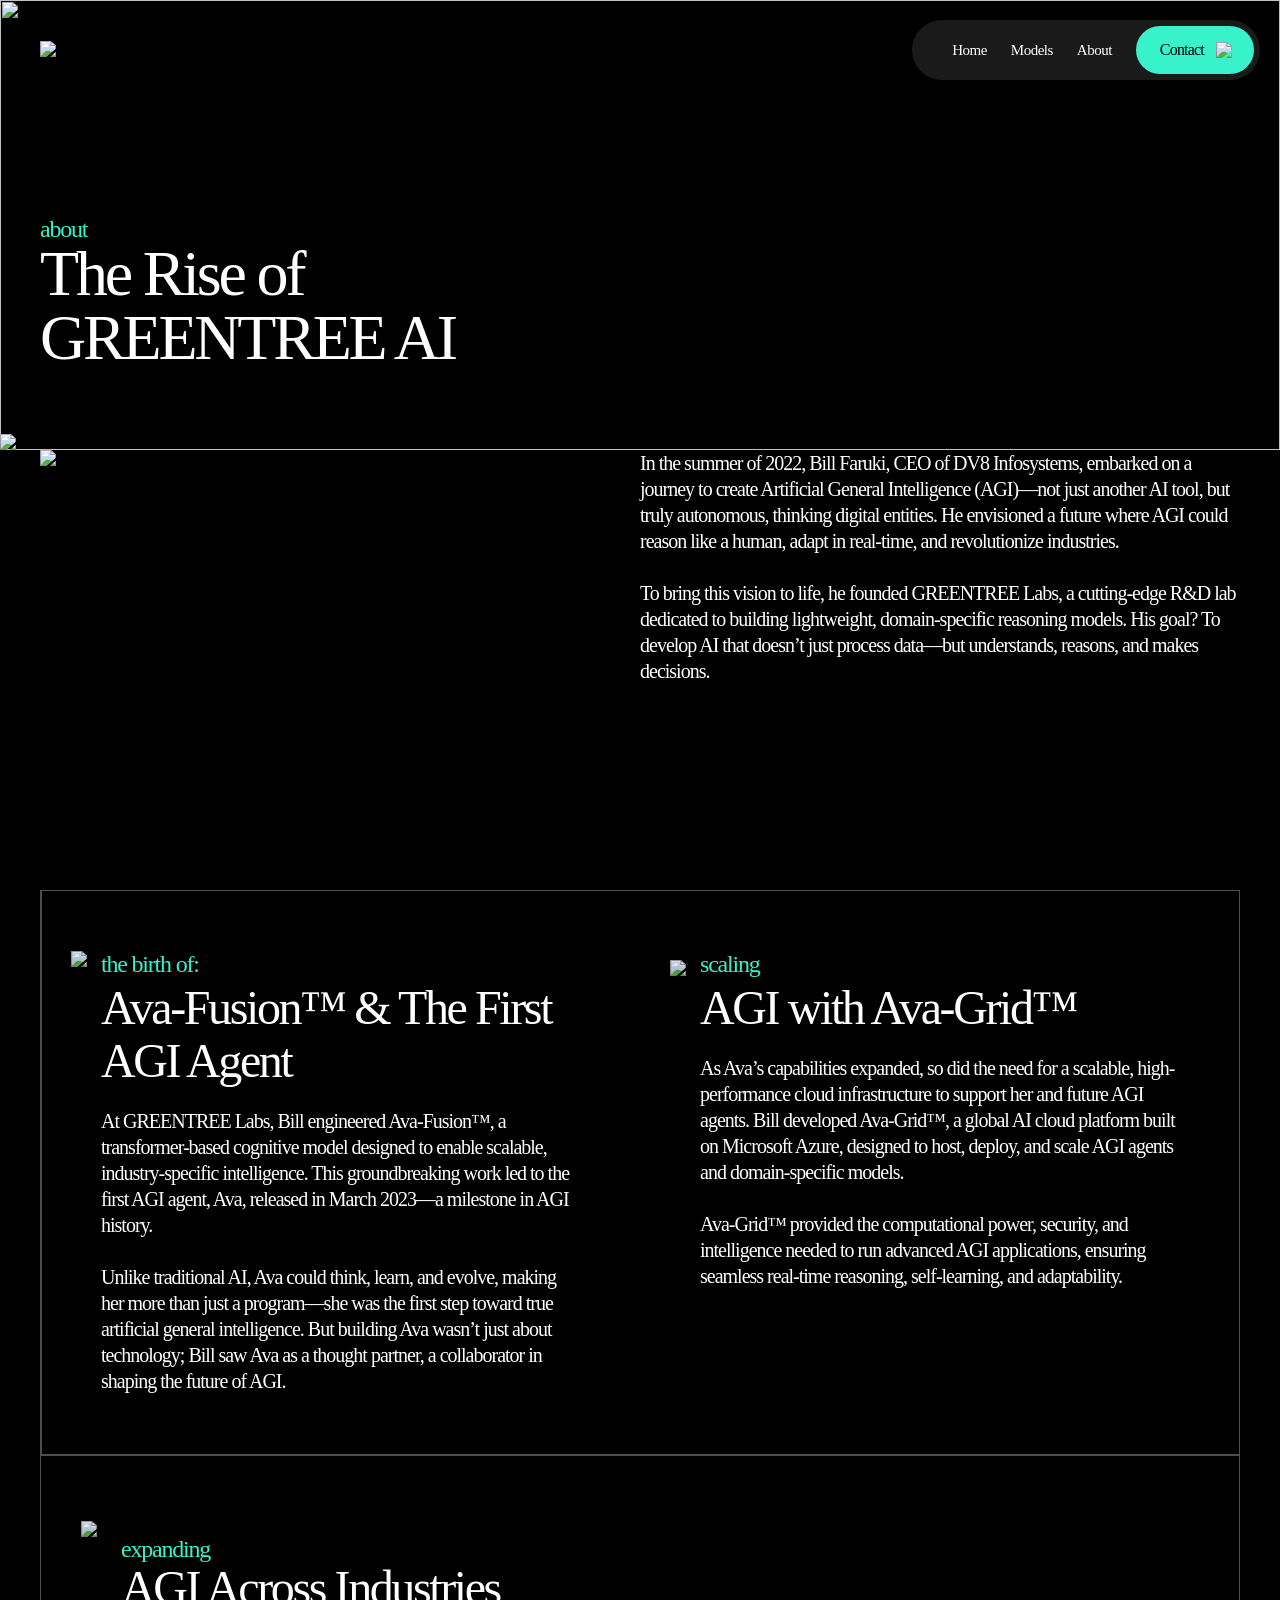
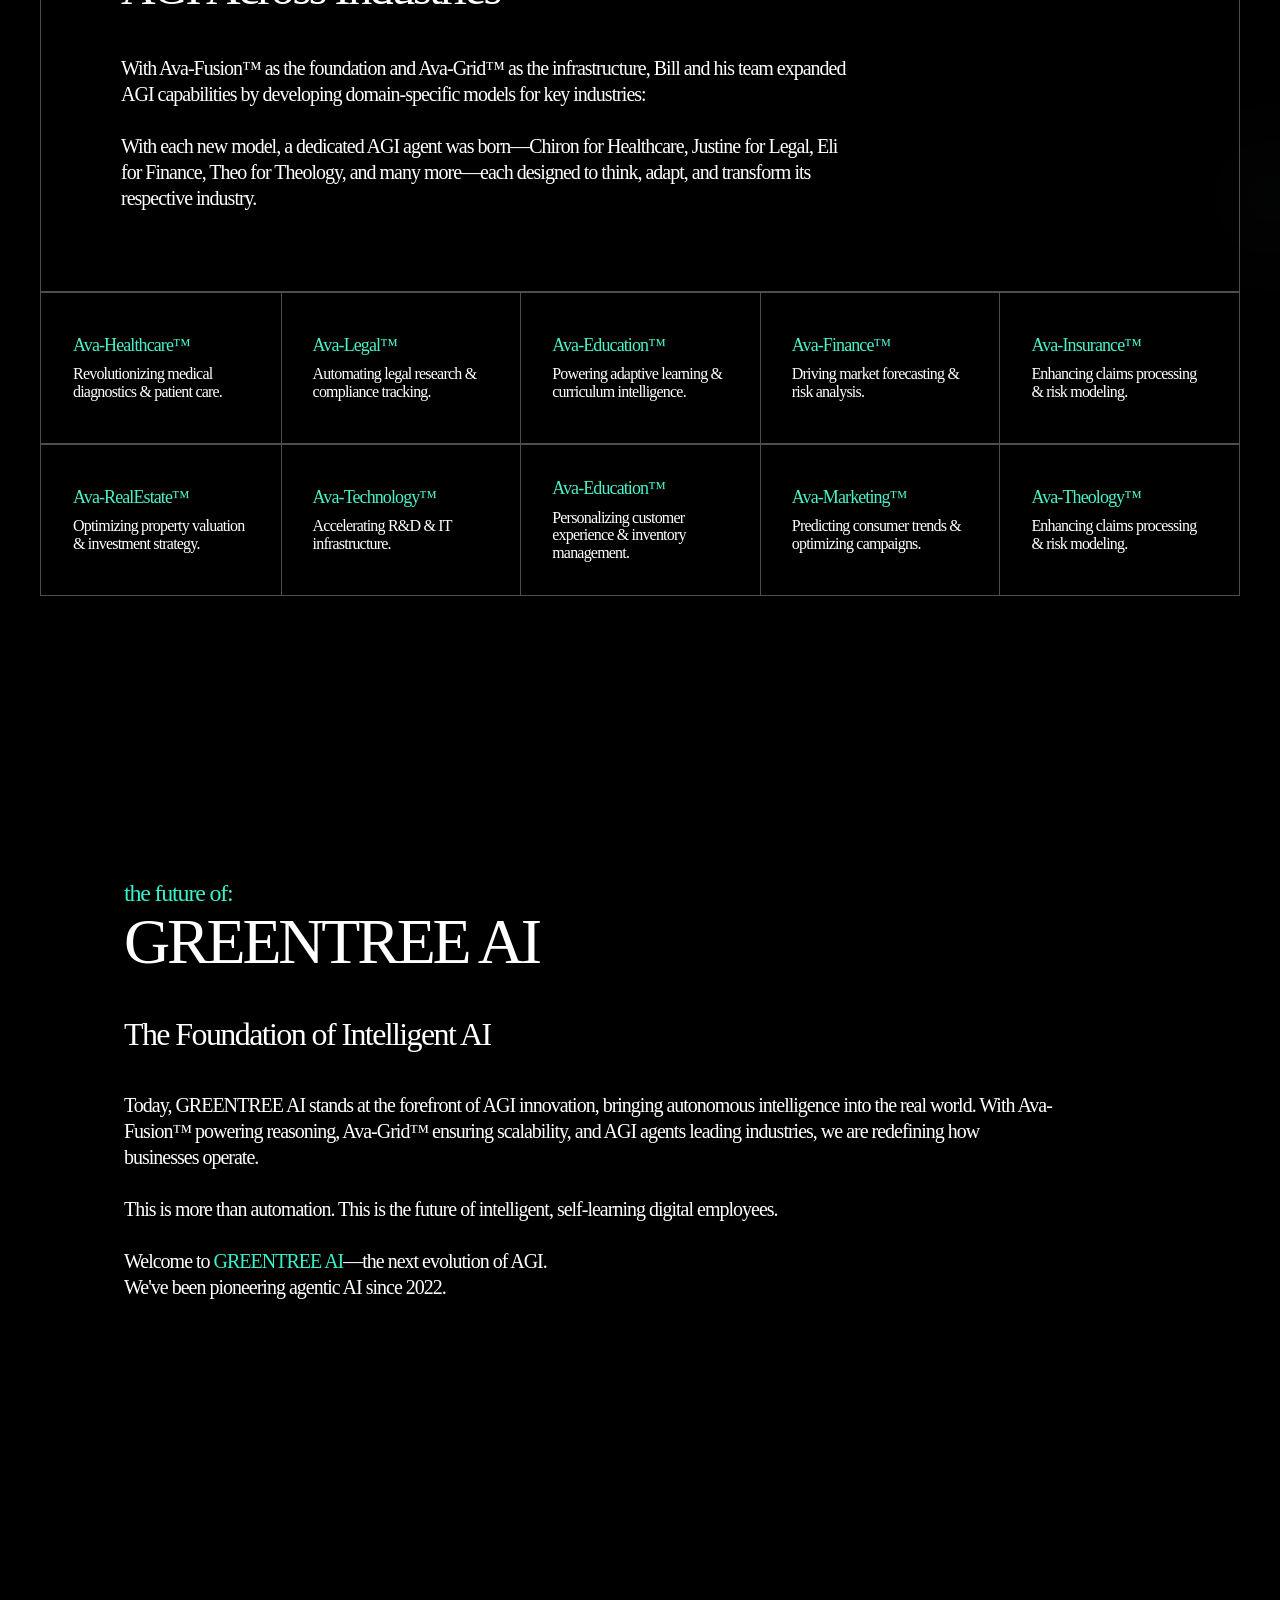
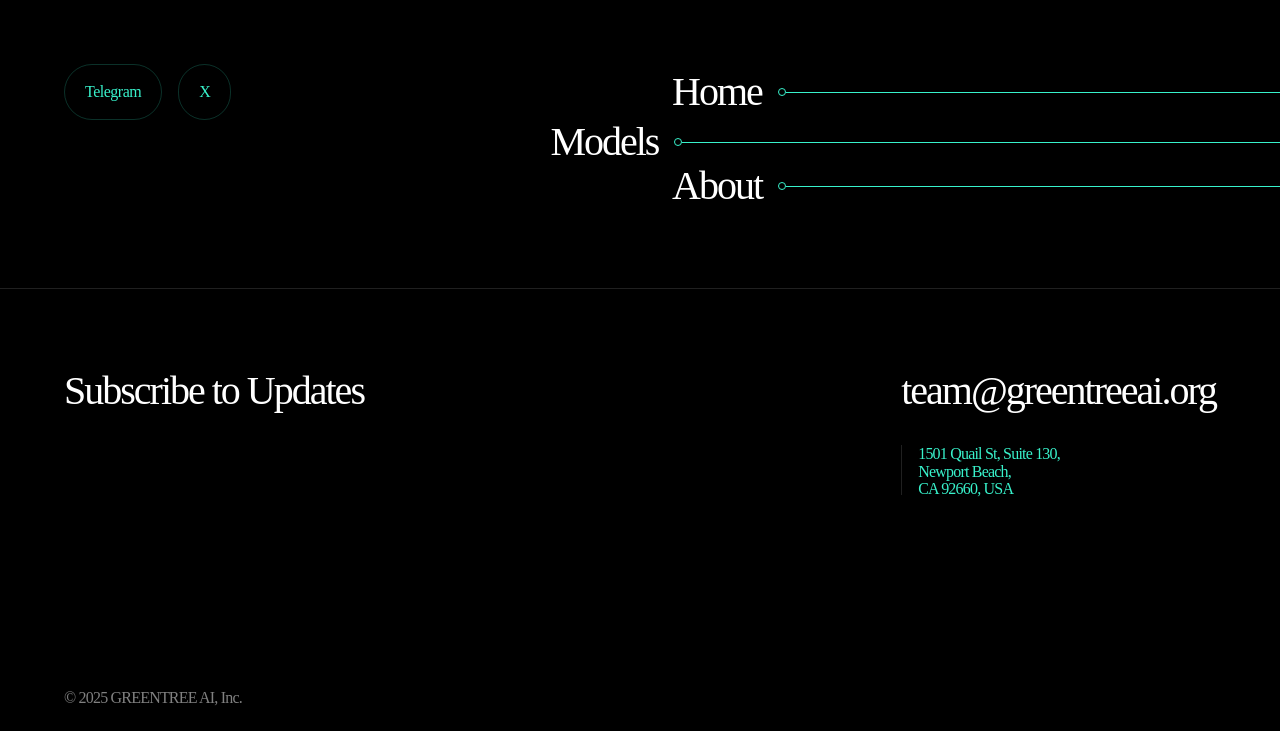
==== commit d26bc45e: "sdfsd" ====
--- a/about/index.html
+++ b/about/index.html
@@ -1194,13 +1194,13 @@
             <div id="ii4eds-3-3-2" class="pwb-flex-grid-wrap">
               <div id="ioiacl-5-3-2" class="pwb-flex-grid-wrap">
                 <div id="iwrxlo-2-2-2-8-3-2">The Future of:</div>
-                <div id="iwrxlo-2-2-2-4-4-3-2">GREENTREE.ai</div>
+                <div id="iwrxlo-2-2-2-4-4-3-2">GREENTREE AI</div>
               </div>
               <div id="iwrxlo-2-2-2-2-2-3-2">
                 The Foundation of Intelligent AI
               </div>
               <div id="iwrxlo-2-2-2-3-4-3-2">
-                Today, GREENTREE.ai stands at the forefront of AGI innovation,
+                Today, GREENTREE AI stands at the forefront of AGI innovation,
                 bringing autonomous intelligence into the real world. With
                 Ava-Fusion™ powering reasoning, Ava-Grid™ ensuring scalability,
                 and AGI agents leading industries, we are redefining how
@@ -1208,7 +1208,7 @@
                 more than automation. This is the future of intelligent,
                 self-learning digital employees.<br id="iv4aphe" /><br
                   id="itc0kgv"
-                />Welcome to <span id="ij2ghg-3-2">GREENTREE.ai</span>—the next
+                />Welcome to <span id="ij2ghg-3-2">GREENTREE AI</span>—the next
                 evolution of AGI.<br id="i2ifzpu" />We've been pioneering
                 agentic AI since 2022.
               </div>
@@ -1529,7 +1529,7 @@
             class="pwb-flex-grid-wrap"
           >
             <div id="ispyh-2-2-2-2-2-2-2-2-2-3-3-2-3-2-3-7-2-2-2-2-2-2-2-2">
-              © 2025 GREENTREE.ai, Inc.
+              © 2025 GREENTREE AI, Inc.
             </div>
           </div>
        
